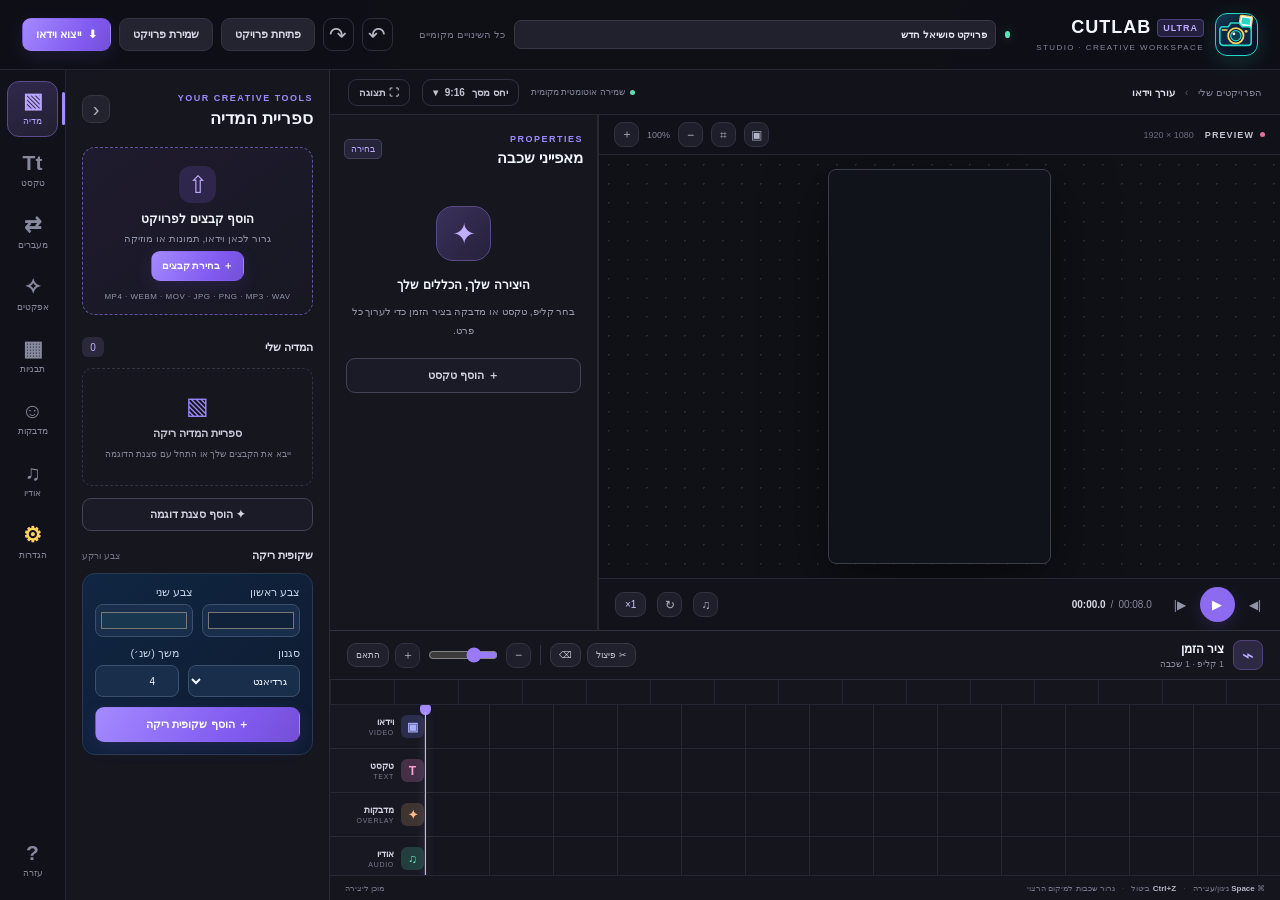
==== index.html @ 65904f67 "Sync browser editor with autosave and export quality improvements" ====
<!doctype html>
<html lang="he" dir="rtl">
<head>
<meta charset="utf-8">
<meta name="viewport" content="width=device-width,initial-scale=1,viewport-fit=cover">
<meta name="theme-color" content="#09172c">
<meta name="description" content="CUTLAB Studio Ultra — עורך וידאו מתקדם לסושיאל, עם טקסטים, מעברים, שכבות ואפקטים.">
<title>CUTLAB Studio Ultra</title>
<style>
:root{--bg:#09172c;--panel:#0d1d35;--panel2:#112440;--panel3:#182e4b;--line:#263a55;--line2:#3a506e;--text:#f2f7ff;--muted:#8ea4c0;--muted2:#c2d0e2;--purple:#24d8c8;--purple2:#0ca89e;--pink:#ffd45e;--cyan:#24d8c8;--green:#5fe1b3;--danger:#fa737d;--accent:#24d8c8;--accent-alt:#ffd45e;--radius:15px;--font:'Heebo','Rubik',Arial,sans-serif}*{box-sizing:border-box}html,body{margin:0;min-height:100%;background:var(--bg);color:var(--text);font-family:var(--font);font-size:13px}body{overflow:hidden}button,input,select,textarea{font:inherit}button{cursor:pointer}button:focus-visible,input:focus-visible,select:focus-visible,textarea:focus-visible{outline:2px solid var(--purple);outline-offset:2px}button:disabled{opacity:.4;cursor:not-allowed}.app-shell{height:100vh;min-height:620px;display:flex;flex-direction:column;background:radial-gradient(ellipse at 52% -15%,color-mix(in srgb,var(--purple) 11%,transparent) 0,transparent 37%),var(--bg)}.topbar{height:70px;flex:0 0 70px;display:flex;align-items:center;gap:26px;padding:0 22px;border-bottom:1px solid #262733;background:rgba(14,15,21,.94);z-index:5}.brand-wrap{display:flex;align-items:center;gap:11px;min-width:220px}.brand-icon{height:43px;width:43px;flex:0 0 43px;display:grid;place-items:center;background:linear-gradient(145deg,#173754,#08172c 72%);border:1px solid #24d8c8;border-radius:12px;box-shadow:0 5px 20px #24d8c829;position:relative;overflow:visible}.brand-icon svg{width:100%;height:100%;overflow:visible;filter:drop-shadow(0 2px 3px #0005)}.brand-icon span{display:none}.brand-copy{display:flex;flex-direction:column;line-height:1.14}.brand-copy strong{font-size:18px;letter-spacing:1px}.brand-copy em{font-size:9px;font-style:normal;padding:3px 5px;background:#8f6aff2d;border:1px solid #9c7aff59;border-radius:4px;color:#bcabff;vertical-align:middle;letter-spacing:1px}.brand-copy small{color:#82849a;font-size:8px;letter-spacing:1.4px;margin-top:5px}.project-meta{display:flex;align-items:center;gap:9px;flex:1;min-width:120px}.online-dot{width:7px;height:7px;border-radius:50%;background:var(--green);box-shadow:0 0 11px #5fe1b355}.project-meta input{border:0;background:transparent;color:#ebebf5;font-weight:600;font-size:13px;width:min(260px,36vw);padding:7px 4px}.project-meta input:focus{outline:1px solid #6c5b9c;border-radius:5px}.saved-state{color:#77798d;font-size:10px;white-space:nowrap}.top-actions{display:flex;align-items:center;gap:8px}.btn,.icon-btn,.subtle-icon,.tiny-control,.timeline-btn,.play-main,.play-sub,.speed-button{border:1px solid transparent;border-radius:9px;transition:background .15s,border-color .15s,transform .15s;white-space:nowrap}.btn{padding:9px 13px;font-weight:600;display:inline-flex;align-items:center;justify-content:center;gap:7px;font-size:11px}.btn:hover{transform:translateY(-1px)}.btn-primary{background:linear-gradient(120deg,#a48aff,#815af0 68%,#7450d6);color:white;box-shadow:0 6px 18px #875fee24}.btn-primary:hover{background:linear-gradient(120deg,#b4a0ff,#916eff)}.btn-soft{background:#242431;border-color:#333443;color:#dadae9}.btn-soft:hover,.btn-ghost:hover,.icon-btn:hover{background:#2b2c3c;border-color:#47485d}.btn-ghost{background:transparent;border-color:#303140;color:#c3c4d3}.btn-outline{border-color:#424355;background:#1a1b27;color:#d2d3e1}.btn-outline:hover{border-color:#8071bc;background:#232233}.btn-danger-soft{background:#f5687e13;border-color:#f5687e35;color:#ff939b}.btn-small{padding:7px 10px;font-size:10px}.wide{width:100%}.icon-btn{width:31px;height:33px;background:transparent;border-color:#2d2e3a;color:#b7b8c8;font-size:21px;line-height:1}.workspace{flex:1;min-height:0;display:grid;grid-template-columns:66px 264px minmax(430px,1fr);direction:ltr}.tool-rail{grid-column:1;grid-row:1;background:#111219;border-right:1px solid #252633;display:flex;flex-direction:column;align-items:center;padding:11px 7px;gap:6px;direction:rtl}.rail-tool{width:51px;height:56px;border:1px solid transparent;border-radius:12px;background:transparent;color:#87899e;display:flex;flex-direction:column;justify-content:center;align-items:center;gap:5px;position:relative}.rail-tool span{font-size:21px;line-height:20px;color:inherit;font-weight:800}.rail-tool small{font-size:9px;line-height:1.2}.rail-tool:hover{background:#20202b;color:#dedbed}.rail-tool.active{background:linear-gradient(150deg,#30284c,#222032);border-color:#5c4a8a;color:#b9a7ff}.rail-tool.active:before{content:'';position:absolute;right:-8px;top:10px;height:33px;width:3px;background:#a78aff;border-radius:4px}.rail-spacer{flex:1}.tool-panel{grid-column:2;grid-row:1;background:#15161e;border-right:1px solid #292a38;direction:rtl;overflow:auto;padding:19px 16px 24px;min-height:0;scrollbar-width:thin;scrollbar-color:#363747 transparent}.tool-panel.collapsed{display:none}.panel-heading{display:flex;align-items:center;justify-content:space-between;margin-bottom:18px}.panel-heading h2{font-size:17px;font-weight:800;margin:4px 0 0}.eyebrow{font-size:9px;letter-spacing:1.5px;color:#9e8aff;font-weight:800}.subtle-icon{width:28px;height:28px;display:grid;place-items:center;background:#22232f;border:1px solid #363745;color:#aeb0c2;font-size:20px}.tool-section{display:none}.tool-section.active{display:block}.dropzone{border:1px dashed #6552a0;background:linear-gradient(145deg,#30244866,#1d1b2c50);border-radius:13px;display:flex;align-items:center;flex-direction:column;padding:18px 12px 13px;text-align:center;gap:7px;margin-bottom:22px}.dropzone.dragover{border-color:#c0adff;background:#52407f55}.drop-icon{width:37px;height:37px;display:grid;place-items:center;border-radius:12px;color:#bdaaff;background:#8c6cff28;font-size:24px;margin-bottom:2px}.dropzone strong{font-size:12px}.dropzone span,.dropzone small{font-size:10px;color:#9395aa}.dropzone small{font-size:8px;letter-spacing:.5px;margin-top:4px}.section-line{display:flex;align-items:center;justify-content:space-between;margin:18px 0 11px}.section-line h3{font-size:11px;font-weight:800;margin:0;color:#dcdeed}.count-pill{font-size:10px;min-width:22px;height:20px;display:grid;place-items:center;border-radius:6px;background:#2a283a;color:#c2b1ff}.subdued{color:#76798d;font-size:9px}.media-grid{display:grid;grid-template-columns:1fr 1fr;gap:9px;margin-bottom:12px}.media-card{border:1px solid #30313e;border-radius:10px;overflow:hidden;background:#1b1c26;position:relative;min-width:0;cursor:pointer}.media-card:hover,.media-card.selected{border-color:#8e76db;box-shadow:0 0 0 1px #8e76db55}.media-thumb{height:88px;background:linear-gradient(135deg,#272a40,#17181f);display:grid;place-items:center;overflow:hidden;position:relative}.media-thumb img,.media-thumb video{width:100%;height:100%;object-fit:cover}.media-kind{position:absolute;top:6px;right:6px;padding:3px 5px;border-radius:4px;background:#08090dbb;color:white;font-size:8px}.media-card-body{padding:8px}.media-card-body b{display:block;font-size:10px;overflow:hidden;text-overflow:ellipsis;white-space:nowrap}.media-card-body small{color:#898b9f;font-size:9px;display:block;margin-top:3px}.media-add-track{border:0;border-top:1px solid #30313e;background:#232333;width:100%;padding:7px;color:#b7a3ff;font-size:10px;font-weight:700}.empty-state{grid-column:1/-1;text-align:center;padding:23px 10px;border:1px dashed #333441;border-radius:10px;color:#85879b;display:flex;align-items:center;flex-direction:column;gap:7px}.empty-state span{font-size:24px;color:#9f8aff}.empty-state strong{font-size:11px;color:#c8c9d9}.empty-state small{font-size:9px;line-height:1.7}.mini-tip{font-size:10px;color:#9395ab;line-height:1.7;border-radius:9px;padding:10px;margin-top:13px;background:#20202b;border-right:2px solid #8c70e6}.feature-card{border:1px solid #4f4180;background:linear-gradient(135deg,#302548,#22202e);padding:13px;border-radius:11px;display:flex;align-items:center;gap:11px;margin-bottom:14px}.feature-symbol{height:38px;width:38px;display:grid;place-items:center;background:#8965e744;border-radius:9px;font-size:22px;font-weight:900;color:#d4c8ff}.feature-card b,.feature-card small{display:block}.feature-card b{font-size:11px}.feature-card small{color:#a2a1b8;font-size:9px;margin-top:4px}.style-presets{display:grid;grid-template-columns:1fr 1fr;gap:8px}.style-preset{height:88px;padding:10px;border:1px solid #383949;border-radius:10px;text-align:center;display:flex;flex-direction:column;align-items:center;justify-content:center;gap:8px;background:#1d1e29;color:#eee}.style-preset b{font-size:18px}.style-preset small{font-size:9px;color:#9b9caf}.preset-pop b{color:#ffc66b;text-shadow:2px 3px 0 #e24c8c,-2px -2px #4dcaff;font-weight:900}.preset-clean b{font-size:15px;letter-spacing:-1px}.preset-neon b{font-size:13px;color:#a7fff2;text-shadow:0 0 8px #3affdd}.preset-marker b{font-size:15px;background:#d6fa76;color:#25291a;transform:rotate(-5deg)}.panel-description{font-size:10px;line-height:1.8;color:#a0a2b5;margin:0 0 16px}.transition-grid{display:grid;grid-template-columns:1fr 1fr;gap:8px}.transition-card{border:1px solid #333543;border-radius:10px;background:#1c1d28;padding:8px;display:flex;flex-direction:column;align-items:stretch;gap:5px;color:#ddd}.transition-card:hover,.transition-card.active{border-color:#9476f4;background:#28243a}.transition-demo{height:55px;border-radius:7px;background:linear-gradient(130deg,#392e53,#1c3440);display:grid;place-items:center;font-size:24px;color:#d2c5ff;overflow:hidden}.fade-demo{background:linear-gradient(90deg,#222d3c,#ad8aff)}.slide-demo{background:linear-gradient(90deg,#283a44 40%,#a880ff)}.zoom-demo{background:radial-gradient(circle,#be9bff,#362746 60%)}.wipe-demo{background:repeating-linear-gradient(90deg,#322948 0 6px,#8a6ded 6px 12px)}.flash-demo{background:radial-gradient(circle,#f8e9ff,#6e4ee5)}.spin-demo{background:linear-gradient(45deg,#6146ca,#2d293d)}.glitch-demo{color:#ff9ab6;text-shadow:3px 0 #44e4ee,-3px 0 #ff6aa9}.transition-card b{font-size:11px}.transition-card small{font-size:9px;color:#999bad}.control-card{border:1px solid #30313e;border-radius:10px;background:#1b1c26;padding:13px;margin-top:14px}.control-card label,.range-label{display:flex;justify-content:space-between;align-items:center;font-size:10px;color:#cacbd9;margin-bottom:11px}.control-card label:not(:first-child){margin-top:13px}.control-card label b,.range-label b{color:#b3a1ff;font-size:10px}.control-card small{display:block;line-height:1.7;color:#83869b;font-size:9px;margin-top:11px}.filter-grid{display:grid;grid-template-columns:repeat(3,1fr);gap:9px}.filter-card{border:1px solid transparent;background:transparent;border-radius:9px;padding:4px;color:#d1d2df;display:flex;flex-direction:column;gap:6px}.filter-card.active,.filter-card:hover{border-color:#8c76d9;background:#242335}.filter-card b{font-size:9px}.filter-swatch{height:58px;border-radius:7px;display:grid;place-items:center;font-size:18px;font-weight:900;color:#fff;text-shadow:0 2px 5px #0008}.filter-original{background:linear-gradient(135deg,#2c4250,#d8a8a4)}.filter-cinema{background:linear-gradient(130deg,#101c31,#cf865b);filter:saturate(.75)}.filter-vivid{background:linear-gradient(130deg,#aa46e9,#4ee0b9,#ffb34e)}.filter-mono{background:linear-gradient(130deg,#111,#d6d6d6)}.filter-retro{background:linear-gradient(130deg,#c18f62,#354f4a)}.filter-dream{background:linear-gradient(130deg,#ff94d4,#9c8bff,#9bfbef)}.template-list{display:flex;flex-direction:column;gap:10px}.template-card{display:grid;grid-template-columns:94px 1fr 15px;align-items:center;gap:10px;text-align:right;padding:8px;background:#1c1d27;border:1px solid #333441;border-radius:10px;color:#ddd}.template-card:hover{border-color:#8770ce}.template-card>div:nth-child(2) b,.template-card>div:nth-child(2) small{display:block}.template-card>div:nth-child(2) b{font-size:10px}.template-card>div:nth-child(2) small{font-size:9px;color:#9698ac;margin-top:5px}.template-card>span:last-child{color:#a995ff}.template-art{height:74px;border-radius:7px;display:flex;flex-direction:column;align-items:center;justify-content:center;gap:6px;text-align:center;overflow:hidden;position:relative}.template-art span{font-size:7px;letter-spacing:2px}.template-art b{font-size:15px;font-weight:900}.template-art i{font-style:normal;font-size:8px}.template-podcast .template-art{background:radial-gradient(circle at 40% 20%,#e6689d,#32234b 65%)}.template-cinema .template-art{background:linear-gradient(135deg,#121d26,#435a68)}.template-hype .template-art{background:linear-gradient(125deg,#f5b543,#ec5d85 52%,#6045bb)}.template-quote .template-art{background:linear-gradient(140deg,#435c74,#17202f)}.sticker-grid{display:grid;grid-template-columns:repeat(4,1fr);gap:8px}.sticker-grid button{background:#20212d;border:1px solid #343543;border-radius:10px;height:52px;font-size:24px}.sticker-grid button:hover{background:#2e2a43;border-color:#8c71de;transform:translateY(-2px)}.audio-hero{background:linear-gradient(130deg,#153b45,#22203c);border:1px solid #32636a;border-radius:12px;padding:16px;display:flex;flex-direction:column;gap:6px;margin-bottom:15px}.audio-hero span{font-size:28px;color:#6df3d9}.audio-hero b{font-size:12px}.audio-hero small{font-size:9px;color:#a3b3c0}.audio-list{display:flex;flex-direction:column;gap:7px}.audio-item{padding:9px;background:#20212c;border:1px solid #333543;border-radius:8px;display:flex;gap:8px;align-items:center}.audio-item .note{height:31px;width:31px;display:grid;place-items:center;background:#263e46;color:#75ead6;border-radius:8px;font-size:17px}.audio-item div{min-width:0;flex:1}.audio-item b{display:block;font-size:10px;overflow:hidden;text-overflow:ellipsis;white-space:nowrap}.audio-item small{display:block;font-size:9px;color:#898b9e;margin-top:3px}.audio-item button{background:#302434;border:0;color:#f49ba9;border-radius:6px;padding:5px 7px}.empty-inline{color:#7f8298;background:#1c1d27;border:1px dashed #323441;border-radius:8px;text-align:center;padding:15px;font-size:10px}.editor-area{grid-column:3;grid-row:1;min-width:0;min-height:0;display:flex;flex-direction:column;direction:rtl}.editor-toolbar{height:45px;flex:0 0 45px;border-bottom:1px solid #272834;display:flex;align-items:center;justify-content:space-between;padding:0 18px;background:#12131a}.crumbs{display:flex;align-items:center;gap:10px;color:#83859b;font-size:10px}.crumbs span:nth-child(2){color:#55566b}.crumbs b{color:#e1e1ef;font-weight:700}.toolbar-right{display:flex;align-items:center;gap:12px}.autosave{display:flex;align-items:center;gap:5px;font-size:9px;color:#7f8399}.autosave i{display:inline-block;width:5px;height:5px;border-radius:50%;background:#5be1b1}.stage-and-props{flex:1;min-height:300px;display:grid;grid-template-columns:minmax(250px,1fr) 268px;gap:0;min-width:0;overflow:hidden}.stage-column{display:flex;flex-direction:column;min-width:0;min-height:0;background:#0d0e14;border-left:1px solid #282936}.stage-header{height:40px;flex:0 0 40px;display:flex;align-items:center;justify-content:space-between;padding:0 15px;background:#111219;border-bottom:1px solid #262735}.stage-header>div:first-child{display:flex;align-items:center;gap:11px}.stage-live{font-size:9px;font-weight:800;letter-spacing:1.1px;color:#c3c3d2;display:flex;gap:6px;align-items:center}.stage-live i{width:5px;height:5px;border-radius:50%;background:#e56d9f}.resolution-label{color:#686b80;font-size:9px}.stage-options{display:flex;align-items:center;gap:8px;color:#85879b;font-size:9px}.tiny-control{height:25px;min-width:25px;padding:0 5px;background:#1e1f2a;border-color:#323342;color:#b0b2c5;font-size:12px;display:inline-grid;place-items:center}.tiny-control:hover{background:#2b293b;border-color:#7564ab}.stage-workspace{flex:1;min-height:0;position:relative;display:flex;align-items:center;justify-content:center;overflow:hidden;background-color:#101117;background-image:radial-gradient(#292a37 1px,transparent 1px);background-size:19px 19px;padding:14px}.stage-frame{height:min(100%,570px);max-height:100%;aspect-ratio:9/16;max-width:100%;background:#11131a;position:relative;box-shadow:0 18px 60px #0008;border:1px solid #3b3d4a;border-radius:8px;overflow:hidden;transition:aspect-ratio .2s}.stage-frame canvas{height:100%;width:100%;display:block;object-fit:contain}.stage-float-label{position:absolute;bottom:9px;left:9px;padding:4px 6px;background:#101018b8;border:1px solid #ffffff1d;border-radius:5px;font-size:8px;color:#c4c5d5;pointer-events:none;opacity:0;transition:opacity .2s}.stage-frame:hover .stage-float-label{opacity:.8}.safe-guides,.grid-guides{position:absolute;inset:8%;pointer-events:none}.safe-guides span{position:absolute;inset:0;border:1px dashed #fff6}.safe-guides span:last-child{inset:9%;border-color:#fff3}.grid-guides{background:linear-gradient(to right,transparent 33.1%,#ffffff32 33.3%,transparent 33.5%,transparent 66.4%,#ffffff32 66.6%,transparent 66.8%),linear-gradient(to bottom,transparent 33.1%,#ffffff32 33.3%,transparent 33.5%,transparent 66.4%,#ffffff32 66.6%,transparent 66.8%)}.text-handles{position:absolute;border:1px solid #d3b7ff;box-shadow:0 0 0 999px #0000;pointer-events:none;inset:35% 12% 35%}.handle-label{position:absolute;right:0;top:-21px;background:#8d6df0;color:white;font-size:8px;padding:3px 7px;border-radius:4px}.corner{width:6px;height:6px;background:#d3b7ff;border:1px solid #2c1d4d;position:absolute}.c1{top:-3px;right:-3px}.c2{top:-3px;left:-3px}.c3{bottom:-3px;right:-3px}.c4{bottom:-3px;left:-3px}.playback-controls{height:52px;flex:0 0 52px;display:flex;align-items:center;justify-content:space-between;border-top:1px solid #262735;background:#12131a;padding:0 16px}.playback-left,.playback-right{display:flex;align-items:center;gap:11px}.play-main{width:35px;height:35px;background:#8d6bf0;color:white;border-radius:50%;font-size:13px;box-shadow:0 5px 16px #7751e033}.play-main:hover{background:#a28aff}.play-sub{background:transparent;color:#9294a8;font-size:12px;padding:5px 2px}.play-sub:hover{color:#eee}.time-readout{display:flex;gap:5px;align-items:center;margin-right:8px;font-size:10px;color:#888ba0;direction:ltr}.time-readout b{color:#d8d8e6;font-weight:700}.speed-button{background:#20212d;border:1px solid #353644;color:#d0c7ff;font-size:10px;padding:6px 9px}.inspector{background:#15161e;padding:15px 14px;overflow:auto;min-height:0;border-right:1px solid #282936;scrollbar-width:thin;scrollbar-color:#363747 transparent}.inspector-title{display:flex;justify-content:space-between;align-items:center;margin-bottom:15px}.inspector-title h2{font-size:15px;margin:4px 0 0}.selected-chip{font-size:9px;background:#262438;border:1px solid #45405e;color:#bba9ff;border-radius:5px;padding:4px 6px}.inspector-empty{display:flex;flex-direction:column;align-items:stretch;gap:10px;text-align:center;padding:24px 2px}.inspector-empty-icon{width:55px;height:55px;display:grid;place-items:center;border-radius:17px;background:linear-gradient(135deg,#3b315b,#25213a);border:1px solid #5a4a8c;color:#c0afff;font-size:29px;margin:0 auto 7px}.inspector-empty b{font-size:12px}.inspector-empty p{font-size:10px;line-height:1.9;color:#999bad;margin:0 4px 8px}.properties-content{display:block}.property-group{display:flex;flex-direction:column;gap:9px}.field-label,.field label{display:block;font-size:10px;color:#b7b8c9;margin-bottom:6px}.field{min-width:0;flex:1}.field.grow{flex:1}.field.width-small{flex:0 0 72px}input[type=text],input[type=number],input:not([type]),textarea,select{width:100%;background:#20212c;border:1px solid #383947;border-radius:7px;padding:8px;color:#e4e4f2;min-width:0;font-size:10px}textarea{resize:vertical;line-height:1.5}input[type=number]{direction:ltr;text-align:right}select{cursor:pointer}.property-row{display:flex;gap:8px;align-items:flex-end}.style-toggle-row{display:flex;align-items:center;gap:5px}.style-toggle{width:29px;height:29px;border-radius:6px;border:1px solid #383947;background:#22232d;color:#c5c6d6;font-size:12px}.style-toggle.active{border-color:#8d72e1;background:#302844;color:#e6dbff}.segmented{margin-right:auto;border:1px solid #383947;background:#20212c;border-radius:7px;display:flex;padding:2px}.segmented button{background:transparent;color:#9b9db2;border:0;border-radius:5px;padding:5px 7px;font-size:9px}.segmented button.active{background:#514274;color:#f5eaff}.compact{margin:4px 0 0}.compact h3{font-size:10px}.switch-label{font-size:9px;color:#aaaabd;display:inline-flex;align-items:center;gap:6px;white-space:nowrap}.switch-label input{display:none}.switch-label span{width:24px;height:14px;border-radius:9px;background:#363747;position:relative;display:inline-block}.switch-label span:after{content:'';width:10px;height:10px;background:#b4b5c5;position:absolute;top:2px;right:2px;border-radius:50%;transition:all .15s}.switch-label input:checked+span{background:#6c54bc}.switch-label input:checked+span:after{right:12px;background:white}.color-row{display:flex;gap:7px}.color-row label{flex:1;display:flex;align-items:center;gap:7px;min-width:0;border:1px solid #333442;background:#1d1e29;padding:5px;border-radius:7px}.color-row label span{font-size:8px;color:#b6b7c8;white-space:nowrap}.color-row input[type=color]{height:24px;width:28px;flex-shrink:0;border:0;background:transparent;padding:0;border-radius:5px;cursor:pointer}.range-label{margin:3px 0 -4px}input[type=range]{width:100%;accent-color:#9a7af6;height:14px;cursor:pointer}.field input[type=range]{width:100%}.tiny-link{border:0;background:transparent;color:#b3a0ff;font-size:9px}.clip-property-art{height:75px;border-radius:9px;background:linear-gradient(135deg,#292946,#4f3167 50%,#20565b);display:flex;align-items:center;justify-content:center;border:1px solid #504070}.clip-property-art span{font-size:10px;letter-spacing:2px;font-weight:800;color:#fff}.clip-file-name{font-size:11px;font-weight:700;word-break:break-word}.button-pair{display:flex;gap:8px;margin-top:5px}.button-pair>*{flex:1}.wide-select{width:100%}.property-group select,.property-group input,.property-group textarea{direction:rtl}.property-group input[type=range]{direction:ltr}.hidden{display:none!important}.timeline-panel{height:270px;flex:0 0 270px;background:#14151d;border-top:1px solid #30313f;display:flex;flex-direction:column;min-height:0}.timeline-header{height:49px;flex:0 0 49px;display:flex;align-items:center;justify-content:space-between;padding:0 17px;border-bottom:1px solid #2a2b39}.timeline-title{display:flex;align-items:center;gap:9px}.timeline-icon{height:30px;width:30px;display:grid;place-items:center;background:#2d2943;border:1px solid #51417a;border-radius:8px;color:#c0adff;font-size:20px}.timeline-title h2{font-size:12px;margin:0}.timeline-title small{font-size:9px;color:#8b8da1;display:block;margin-top:3px}.timeline-actions{display:flex;gap:6px;align-items:center}.timeline-btn{background:#20212c;border-color:#373846;color:#c3c4d3;padding:6px 8px;font-size:9px}.timeline-btn:hover{border-color:#8670d0;background:#2a263a}.action-separator{height:20px;width:1px;background:#333441;margin:0 3px}.timeline-actions input[type=range]{width:70px}.timeline-ruler-scroll{height:25px;flex:0 0 25px;overflow:hidden;direction:ltr;border-bottom:1px solid #252633}.timeline-ruler{height:25px;position:relative;direction:ltr;background:repeating-linear-gradient(to right,#242633 0 1px,transparent 1px 64px);min-width:100%}.ruler-label{position:absolute;top:6px;transform:translateX(-50%);font-size:8px;color:#85879b;direction:ltr}.timeline-scroll{flex:1;min-height:0;overflow:auto;position:relative;scrollbar-width:thin;scrollbar-color:#3b3c4b #171821}.timeline-content{position:relative;min-width:100%;direction:ltr;padding-bottom:7px}.track-row{height:44px;display:flex;position:relative;border-bottom:1px solid #272834}.track-label{width:95px;flex:0 0 95px;display:flex;flex-direction:row;align-items:center;gap:7px;padding-left:11px;background:#171821;border-right:1px solid #30313f;direction:rtl;z-index:2}.track-label div b,.track-label div small{display:block}.track-label div b{font-size:9px;color:#d0d1e1}.track-label div small{font-size:7px;color:#777a90;margin-top:2px;letter-spacing:.7px}.track-badge{height:23px;width:23px;border-radius:6px;display:grid;place-items:center;font-size:12px;font-weight:800}.video-badge{background:#2a2d4b;color:#a9adff}.text-badge{background:#453048;color:#ffa2d2}.sticker-badge{background:#3e3430;color:#ffbb87}.audio-badge{background:#223e3d;color:#72e8ce}.track-content{height:100%;flex:1;position:relative;background:repeating-linear-gradient(to right,#262735 0 1px,transparent 1px 64px);min-width:0}.timeline-clip{position:absolute;top:5px;height:32px;border-radius:6px;border:1px solid #6353a3;background:#373050;cursor:pointer;overflow:hidden;min-width:24px;color:white}.timeline-clip:hover{filter:brightness(1.17)}.timeline-clip.selected{border-color:#d5caff;box-shadow:0 0 0 1px #a38bff}.timeline-clip.video{background:#303556;border-color:#505f9f}.timeline-clip.text{background:linear-gradient(100deg,#784b86,#4d395f);border-color:#8c5b9a}.timeline-clip.sticker{background:#674b38;border-color:#a77f52}.timeline-clip.audio{background:#214f4a;border-color:#387a70}.timeline-clip span{display:block;font-size:8px;white-space:nowrap;overflow:hidden;text-overflow:ellipsis;padding:7px 7px}.timeline-clip .waveform{position:absolute;inset:2px 0;opacity:.26;background:repeating-linear-gradient(90deg,transparent 0 3px,#9bf5df 3px 4px,transparent 4px 8px);pointer-events:none}.timeline-transition{position:absolute;top:7px;width:16px;height:28px;border-radius:5px;border:1px solid #b2a0ff;background:#b59dff33;display:grid;place-items:center;font-size:9px;color:#d5c7ff;z-index:1}.playhead{position:absolute;top:0;bottom:7px;left:95px;width:1px;z-index:8;pointer-events:none}.playhead-cap{position:absolute;top:0;left:-5px;width:11px;height:10px;background:#a58aff;border-radius:3px 3px 7px 7px}.playhead-line{position:absolute;top:7px;bottom:0;left:0;width:1px;background:#c6b5ff;box-shadow:0 0 8px #b29affaa}.timeline-footer{display:flex;align-items:center;justify-content:space-between;padding:0 15px;height:25px;flex:0 0 25px;color:#75788d;font-size:8px;border-top:1px solid #252633}.timeline-footer b{color:#b8b9ca;font-weight:700}.footer-sep{padding:0 5px;color:#4b4d60}.toast-region{position:fixed;left:18px;bottom:18px;z-index:50;display:flex;flex-direction:column;gap:8px;pointer-events:none}.toast{border:1px solid #49445f;background:#232231f2;box-shadow:0 10px 35px #0006;color:#efecff;border-radius:10px;padding:11px 14px;min-width:230px;max-width:350px;font-size:11px;animation:toastIn .25s ease-out}.toast.success{border-right:3px solid var(--green)}.toast.error{border-right:3px solid var(--danger)}@keyframes toastIn{from{opacity:0;transform:translateY(7px)}to{opacity:1;transform:translateY(0)}}.modal-backdrop{position:fixed;inset:0;background:#070810c9;backdrop-filter:blur(9px);z-index:40;display:grid;place-items:center;padding:20px}.modal-card{width:min(490px,95vw);background:#181923;border:1px solid #3d3e50;border-radius:18px;padding:22px;box-shadow:0 30px 90px #000a}.modal-head{display:flex;align-items:flex-start;justify-content:space-between;margin-bottom:20px}.modal-head h2{font-size:19px;margin:5px 0 0}.export-preview{border:1px solid #38394a;background:radial-gradient(ellipse at 50% 0,#4a3767,#20202e 70%);border-radius:13px;padding:25px;display:flex;flex-direction:column;align-items:center;gap:10px}.export-spinner{height:57px;width:57px;display:grid;place-items:center;border-radius:18px;background:#a589ff2a;border:1px solid #8c74ce;color:#c7b8ff;font-size:28px}.export-spinner.spinning{animation:spinner 1.2s linear infinite}@keyframes spinner{to{transform:rotate(360deg)}}.export-preview b{font-size:13px}.export-preview span{font-size:10px;color:#a5a6b9}.progress-track{height:7px;background:#30313f;border-radius:8px;overflow:hidden;margin:16px 0}.progress-track span{display:block;height:100%;width:0;background:linear-gradient(90deg,#7b5ae6,#e472c8,#62e3d4);border-radius:8px;transition:width .2s}.modal-actions{display:flex;justify-content:flex-end;gap:9px}.modal-note{display:block;color:#7f8298;line-height:1.7;font-size:9px;margin-top:15px}.help-card{width:min(460px,95vw)}.help-steps{display:flex;flex-direction:column;gap:14px;margin-bottom:20px}.help-steps>div{display:flex;align-items:flex-start;gap:13px}.help-steps>div>b{font-size:12px;color:#b39fff;background:#342c4e;border:1px solid #56477e;border-radius:7px;padding:5px 7px}.help-steps strong,.help-steps small{display:block}.help-steps strong{font-size:12px}.help-steps small{font-size:10px;color:#9698ad;line-height:1.7;margin-top:4px}.ratio-options{display:grid;grid-template-columns:repeat(4,1fr);gap:8px}.ratio-options button{border:1px solid #373846;border-radius:10px;padding:13px 5px;background:#20212b;color:#d7d8e7;display:flex;align-items:center;flex-direction:column;gap:7px}.ratio-options button.active,.ratio-options button:hover{border-color:#a38aff;background:#2c2740}.ratio-options b{font-size:12px}.ratio-options small{font-size:8px;color:#9b9eb0;text-align:center}.ratio-visual{height:55px;width:32px;border:2px solid #ad9aff;border-radius:3px;background:linear-gradient(135deg,#46375f,#2c5660)}.ratio-11{height:43px;width:43px}.ratio-169{height:32px;width:55px;margin:11px 0}.ratio-45{height:52px;width:42px}.ratio-modal{width:min(520px,95vw)}@media(max-width:1240px){.workspace{grid-template-columns:60px 235px minmax(380px,1fr)}.tool-panel{padding:15px 12px}.stage-and-props{grid-template-columns:minmax(220px,1fr) 246px}.topbar{padding:0 13px;gap:15px}.brand-wrap{min-width:180px}.saved-state{display:none}.top-actions .btn{padding:8px 9px}.timeline-panel{height:260px;flex-basis:260px}}@media(max-width:1010px){body{overflow:auto}.app-shell{height:auto;min-height:100vh}.topbar{position:sticky;top:0;height:auto;min-height:65px;flex-wrap:wrap;padding:10px;gap:10px}.brand-wrap{min-width:150px}.brand-copy small{display:none}.project-meta{order:3;flex-basis:100%;margin-top:0}.project-meta input{width:60vw}.top-actions{margin-right:auto}.top-actions .btn-soft{display:none}.workspace{grid-template-columns:56px minmax(0,1fr);grid-template-rows:auto;flex:1}.tool-rail{grid-column:1;grid-row:1}.tool-panel{grid-column:2;grid-row:1;max-height:430px;border-right:0;border-bottom:1px solid #292a38}.editor-area{grid-column:1/-1;grid-row:2;min-height:800px}.stage-and-props{grid-template-columns:minmax(250px,1fr) 245px;min-height:480px}.timeline-panel{height:255px;flex-basis:255px}.inspector{border-top:1px solid #272834}}@media(max-width:670px){.topbar{gap:6px}.brand-wrap{min-width:120px}.brand-icon{width:32px;height:32px}.brand-copy strong{font-size:14px}.top-actions{gap:4px}.top-actions .btn-primary{font-size:9px;padding:7px}.top-actions .icon-btn{width:26px;height:29px}.project-meta{margin:0}.editor-area{min-height:980px}.editor-toolbar{padding:0 8px}.toolbar-right{gap:5px}.autosave{display:none}.stage-and-props{display:flex;flex-direction:column;overflow:visible}.stage-column{min-height:470px}.stage-workspace{min-height:360px}.stage-frame{height:330px}.inspector{max-height:none;overflow:visible;border-top:1px solid #323342}.timeline-panel{height:280px;flex-basis:280px}.timeline-header{padding:0 8px}.timeline-actions{gap:3px}.timeline-actions .timeline-btn{padding:5px}.timeline-actions input[type=range]{width:46px}.timeline-footer{font-size:7px}.workspace{grid-template-columns:52px minmax(0,1fr)}.rail-tool{width:43px}.tool-panel{padding:12px}.ratio-options{grid-template-columns:repeat(2,1fr)}}

.clip-resize{position:absolute;top:0;bottom:0;right:0;width:8px;cursor:ew-resize;background:linear-gradient(90deg,transparent,#ffffff3b);z-index:2}.tiny-control.active{background:#332b49;border-color:#8a6be3;color:#d5c6ff}
.rail-tool[data-panel="settings"] span{color:var(--accent-alt)}
.blank-quick-card{border:1px solid var(--line);background:linear-gradient(135deg,#102642,#0e1b30);padding:12px;border-radius:13px;margin-top:10px}.blank-quick-card .property-row{display:flex;gap:9px;margin-bottom:10px}.blank-quick-card .field{display:flex;flex-direction:column;gap:5px;min-width:0}.blank-quick-card .field span{font-size:11px;color:var(--muted2)}
.blank-quick-card input[type=color],.control-card input[type=color]{width:100%;height:33px;padding:3px;border-radius:8px;background:var(--panel3);border:1px solid var(--line2)}.blank-quick-card select,.blank-quick-card input[type=number]{min-width:0;width:100%;height:32px;border:1px solid var(--line2);border-radius:8px;background:var(--panel3);color:var(--text);padding:0 8px}.blank-quick-card .width-small{width:84px;flex:0 0 84px}
.emoji-picker{display:flex;flex-direction:column;gap:9px}#emojiSearch{width:100%;height:36px;border-radius:9px;border:1px solid var(--line2);background:var(--panel2);color:var(--text);padding:0 11px}.emoji-category-tabs{display:flex;gap:5px;flex-wrap:wrap}.emoji-category-tabs button{border:1px solid var(--line);background:var(--panel2);color:var(--muted2);padding:6px 8px;border-radius:8px;font-size:10px}.emoji-category-tabs button.active{border-color:var(--accent);color:var(--text);background:color-mix(in srgb,var(--accent) 14%,var(--panel2))}
.emoji-grid{max-height:310px;overflow:auto;display:grid;grid-template-columns:repeat(6,minmax(0,1fr));gap:5px;padding:4px;border:1px solid var(--line);border-radius:10px;background:#091428}.emoji-grid button{border:1px solid transparent;background:transparent;border-radius:8px;min-width:0;min-height:34px;font-size:22px;display:grid;place-items:center;padding:2px}.emoji-grid button:hover{background:var(--panel3);border-color:var(--accent);transform:translateY(-1px)}.emoji-empty{grid-column:1/-1;padding:18px 8px;text-align:center;color:var(--muted);font-size:11px}
.settings-intro{display:flex;align-items:center;gap:12px;padding:14px;border:1px solid var(--line);border-radius:14px;background:linear-gradient(135deg,#12364a,#101d33);margin-bottom:15px}.settings-intro h3{font-size:14px;margin:0 0 5px}.settings-intro p{font-size:11px;line-height:1.5;color:var(--muted2);margin:0}.settings-emblem{height:42px;width:42px;flex:0 0 42px;display:grid;place-items:center;border-radius:12px;background:#24d8c81d;color:var(--accent);font-size:23px}
.theme-preset-grid{display:grid;grid-template-columns:repeat(2,minmax(0,1fr));gap:8px;margin:8px 0 15px}.theme-preset-grid button{min-width:0;display:flex;flex-direction:column;align-items:flex-start;gap:4px;padding:9px;border-radius:11px;border:1px solid var(--line);background:var(--panel2);color:var(--text);text-align:right}.theme-preset-grid button.active,.theme-preset-grid button:hover{border-color:var(--accent);box-shadow:0 0 0 1px color-mix(in srgb,var(--accent) 16%,transparent)}.theme-preset-grid b{font-size:11px}.theme-preset-grid small{font-size:9px;color:var(--muted)}
.preset-dots{width:100%;height:24px;border-radius:6px;display:block}.ocean-dots{background:linear-gradient(100deg,#09172c 0 34%,#24d8c8 34% 68%,#ffd45e 68%)}.sunset-dots{background:linear-gradient(100deg,#20172b 0 34%,#ff8b84 34% 68%,#ffd45e 68%)}.mint-dots{background:linear-gradient(100deg,#0c2224 0 34%,#8cf0c0 34% 68%,#e2f77b 68%)}.mono-dots{background:linear-gradient(100deg,#151b27 0 34%,#d4deeb 34% 68%,#8bb8ff 68%)}
#blankSlideControls{margin:12px 0}.audio-mute-switch{margin:10px 0 14px}
.transition-card .blur-demo{background:linear-gradient(135deg,#16294b,#24d8c8);filter:blur(.2px)}.transition-card .circle-demo{background:radial-gradient(circle,#ffd45e 0 22%,#24d8c8 23% 48%,#122845 49%)}.transition-card .shutter-demo{background:repeating-linear-gradient(90deg,#24d8c8 0 5px,#122845 5px 10px)}.transition-card .crosszoom-demo{background:radial-gradient(circle,#ffd45e,#24d8c8 35%,#152541)}.transition-card .flip-demo{background:linear-gradient(180deg,#ffd45e 0 50%,#24d8c8 50%)}
.filter-warm{background:linear-gradient(135deg,#8b4d30,#ffd45e)}.filter-cold{background:linear-gradient(135deg,#14274a,#69caee)}.filter-film{background:linear-gradient(135deg,#4b3e30,#b5a178)}.filter-noir{background:linear-gradient(135deg,#05070d,#89909b)}.filter-pastel{background:linear-gradient(135deg,#f0b9c7,#9bcae7)}.filter-cyber{background:linear-gradient(135deg,#ff49cb,#29f3d1)}.filter-faded{background:linear-gradient(135deg,#9d9f91,#d2d2b4)}.filter-amber{background:linear-gradient(135deg,#4a2b16,#e9a746)}
@media(max-width:1000px){.emoji-grid{grid-template-columns:repeat(5,minmax(0,1fr))}.theme-preset-grid{grid-template-columns:repeat(2,minmax(0,1fr))}}

.style-preset.preset-gold{background:linear-gradient(135deg,#102744,#174b5d 55%,#5b4a21);border-color:#b7ab52;color:#ffe38a}
.style-preset.preset-subtitle{background:linear-gradient(135deg,#09172c,#203a58);border-color:#3e5875;color:#f4f8ff}
.style-preset.preset-retro{background:linear-gradient(135deg,#36223a,#925b3f 60%,#d4a35e);border-color:#bb8c55;color:#ffe2a8}
.style-preset.preset-impact{background:linear-gradient(135deg,#08172c,#0f5361 60%,#806629);border-color:#24d8c8;color:#ffffff}

.export-options{display:grid;grid-template-columns:1fr 1fr;gap:12px;margin:16px 0;text-align:right}.export-options label{display:flex;flex-direction:column;gap:7px;color:var(--muted2);font-size:12px;font-weight:700}.export-options select{width:100%;min-width:0;padding:10px 11px;border:1px solid var(--line2);border-radius:10px;background:var(--panel2);color:var(--text);font:inherit;outline:none}.export-options select:focus{border-color:var(--accent)}@media(max-width:520px){.export-options{grid-template-columns:1fr}}
.export-options{display:grid;grid-template-columns:1fr 1fr;gap:12px;margin:16px 0;text-align:right}.export-options label{display:flex;flex-direction:column;gap:7px;color:var(--muted2);font-size:12px;font-weight:700}.export-options select{width:100%;min-width:0;padding:10px 11px;border:1px solid var(--line2);border-radius:10px;background:var(--panel2);color:var(--text);font:inherit;outline:none}.export-options select:focus{border-color:var(--accent)}@media(max-width:520px){.export-options{grid-template-columns:1fr}}
</style>

</head>
<body>
<div class="app-shell">
  <header class="topbar">
    <div class="brand-wrap"><div class="brand-icon" aria-hidden="true"><svg viewBox="0 0 64 64"><g transform="rotate(8 46 12)"><rect x="37" y="3" width="19" height="21" rx="2" fill="#f7fbff" stroke="#ffd45e" stroke-width="2"/><rect x="40" y="6" width="13" height="10" rx="1" fill="#24d8c8"/><rect x="40" y="18" width="13" height="3" rx="1" fill="#d8e3f0"/></g><path d="M11 20h8l4-6h13l5 6h9a5 5 0 0 1 5 5v19a5 5 0 0 1-5 5H11a5 5 0 0 1-5-5V25a5 5 0 0 1 5-5Z" fill="#102744" stroke="#24d8c8" stroke-width="2.4" stroke-linejoin="round"/><path d="M10 25h7" stroke="#ffd45e" stroke-width="2.5" stroke-linecap="round"/><circle cx="31" cy="34" r="12" fill="#08172c" stroke="#ffd45e" stroke-width="2.8"/><circle cx="31" cy="34" r="8" fill="#163c54" stroke="#24d8c8" stroke-width="2"/><circle cx="28" cy="31" r="2.2" fill="#f6fcff"/><circle cx="47" cy="27" r="2.2" fill="#ffd45e"/></svg><span>✦</span></div><div class="brand-copy"><strong>CUTLAB <em>ULTRA</em></strong><small>STUDIO · CREATIVE WORKSPACE</small></div></div>
    <div class="project-meta"><span class="online-dot"></span><input id="projectName" value="פרויקט סושיאל חדש" aria-label="שם הפרויקט"><span class="saved-state" id="saveState">כל השינויים מקומיים</span></div>
    <div class="top-actions">
      <button class="icon-btn" id="undoBtn" title="ביטול (Ctrl+Z)" aria-label="ביטול">↶</button>
      <button class="icon-btn" id="redoBtn" title="ביצוע מחדש (Ctrl+Y)" aria-label="ביצוע מחדש">↷</button>
      <button class="btn btn-soft" id="openProjectBtn">פתיחת פרויקט</button><button class="btn btn-soft" id="saveProjectBtn">שמירת פרויקט</button><button class="btn btn-primary" id="exportBtn"><span>⬇</span> ייצוא וידאו</button>
    </div>
  </header>
  <main class="workspace">
    <aside class="tool-rail" aria-label="כלי עריכה">
      <button class="rail-tool active" data-panel="media"><span>▧</span><small>מדיה</small></button>
      <button class="rail-tool" data-panel="text"><span>Tt</span><small>טקסט</small></button>
      <button class="rail-tool" data-panel="transitions"><span>⇄</span><small>מעברים</small></button>
      <button class="rail-tool" data-panel="effects"><span>✧</span><small>אפקטים</small></button>
      <button class="rail-tool" data-panel="templates"><span>▦</span><small>תבניות</small></button>
      <button class="rail-tool" data-panel="stickers"><span>☺</span><small>מדבקות</small></button>
      <button class="rail-tool" data-panel="audio"><span>♫</span><small>אודיו</small></button><button class="rail-tool" data-panel="settings"><span>⚙</span><small>הגדרות</small></button>
      <div class="rail-spacer"></div><button class="rail-tool" id="helpBtn"><span>?</span><small>עזרה</small></button>
    </aside>
    <aside class="tool-panel" id="toolPanel">
      <div class="panel-heading"><div><span class="eyebrow">YOUR CREATIVE TOOLS</span><h2 id="panelTitle">ספריית המדיה</h2></div><button id="collapsePanel" class="subtle-icon" title="סגירת חלונית">‹</button></div>
      <section class="tool-section active" id="panel-media">
        <div class="dropzone" id="dropzone" tabindex="0"><div class="drop-icon">⇧</div><strong>הוסף קבצים לפרויקט</strong><span>גרור לכאן וידאו, תמונות או מוזיקה</span><button class="btn btn-primary btn-small" id="importBtn">＋ בחירת קבצים</button><small>MP4 · WEBM · MOV · JPG · PNG · MP3 · WAV</small></div>
        <div class="section-line"><h3>המדיה שלי</h3><span id="mediaCount" class="count-pill">0</span></div>
        <div class="media-grid" id="mediaGrid"><div class="empty-state"><span>▧</span><strong>ספריית המדיה ריקה</strong><small>ייבא את הקבצים שלך או התחל עם סצנת הדוגמה</small></div></div>
        <button class="btn btn-outline wide" id="addDemoBtn">✦ הוסף סצנת דוגמה</button><div class="section-line"><h3>שקופית ריקה</h3><span class="subdued">צבע ורקע</span></div><div class="blank-quick-card"><div class="property-row"><label class="field grow"><span>צבע ראשון</span><input id="blankNewColor1" type="color" value="#10213a"></label><label class="field grow"><span>צבע שני</span><input id="blankNewColor2" type="color" value="#1a3750"></label></div><div class="property-row"><label class="field grow"><span>סגנון</span><select id="blankNewStyle"><option value="gradient">גרדיאנט</option><option value="solid">צבע אחיד</option><option value="radial">אור מרכזי</option><option value="paper">מחברת עדינה</option></select></label><label class="field width-small"><span>משך (שנ׳)</span><input id="blankNewDuration" type="number" min=".5" max="60" step=".5" value="4"></label></div><button class="btn btn-primary wide" id="addBlankSlideBtn">＋ הוסף שקופית ריקה</button></div>
        <input id="fileInput" type="file" accept="video/*,image/*,audio/*" multiple hidden>
        <input id="projectInput" type="file" accept=".cutlab,.json,application/json" hidden>
      </section>
      <section class="tool-section" id="panel-text">
        <div class="feature-card feature-purple"><div class="feature-symbol">T</div><div><b>טיפוגרפיה בלי גבולות</b><small>כותרות, כתוביות והוקים</small></div></div>
        <button class="btn btn-primary wide" id="addTextBtn">＋ הוסף שכבת טקסט</button>
        <button class="btn btn-outline wide" id="addCaptionBtn">☷ הוסף כתובית מודגשת</button>
        <div class="section-line"><h3>סגנונות מוכנים</h3></div>
        <div class="style-presets">
          <button class="style-preset preset-pop" data-text-preset="pop"><b>WOW!</b><small>פופ צבעוני</small></button>
          <button class="style-preset preset-clean" data-text-preset="clean"><b>כותרת נקייה</b><small>מינימליסטי</small></button>
          <button class="style-preset preset-neon" data-text-preset="neon"><b>NEON LIGHTS</b><small>ניאון</small></button>
          <button class="style-preset preset-marker" data-text-preset="marker"><b>מילה. חזקה.</b><small>מרקר</small></button><button class="style-preset preset-gold" data-text-preset="gold"><b>זהב וטורקיז</b><small>גרדיאנט יוקרתי</small></button><button class="style-preset preset-subtitle" data-text-preset="subtitle"><b>כתוביות נקיות</b><small>קריא וברור</small></button><button class="style-preset preset-retro" data-text-preset="retro"><b>RETRO FILM</b><small>אווירת פילם</small></button><button class="style-preset preset-impact" data-text-preset="impact"><b>כותרת ענק</b><small>הוק בולט</small></button>
        </div>
        <div class="mini-tip">בחר שכבת טקסט בציר הזמן כדי לשלוט בצבע, קו מתאר, צל, גופן, תנועה ומיקום.</div>
      </section>
      <section class="tool-section" id="panel-transitions">
        <p class="panel-description">בחר קליפ בציר הזמן והחל עליו מעבר כניסה. אפשר לשנות גם את משך המעבר.</p>
        <div class="transition-grid">
          <button class="transition-card" data-transition="fade"><span class="transition-demo fade-demo">◐</span><b>Fade</b><small>הופעה הדרגתית</small></button>
          <button class="transition-card" data-transition="slide"><span class="transition-demo slide-demo">⇢</span><b>Slide</b><small>החלקה</small></button>
          <button class="transition-card" data-transition="zoom"><span class="transition-demo zoom-demo">⌕</span><b>Zoom</b><small>זום קולנועי</small></button>
          <button class="transition-card" data-transition="wipe"><span class="transition-demo wipe-demo">▥</span><b>Wipe</b><small>חשיפה מהצד</small></button>
          <button class="transition-card" data-transition="flash"><span class="transition-demo flash-demo">✦</span><b>Flash</b><small>הבזק לבן</small></button>
          <button class="transition-card" data-transition="spin"><span class="transition-demo spin-demo">⟳</span><b>Spin</b><small>סיבוב</small></button>
          <button class="transition-card" data-transition="glitch"><span class="transition-demo glitch-demo">⌁</span><b>Glitch</b><small>קפיצת RGB</small></button><button class="transition-card" data-transition="blur"><span class="transition-demo blur-demo">◌</span><b>Blur</b><small>טשטוש</small></button><button class="transition-card" data-transition="circle"><span class="transition-demo circle-demo">◉</span><b>Circle</b><small>פתיחה מעגלית</small></button><button class="transition-card" data-transition="shutter"><span class="transition-demo shutter-demo">▥</span><b>Shutter</b><small>תריס</small></button><button class="transition-card" data-transition="crossZoom"><span class="transition-demo crosszoom-demo">⊕</span><b>Cross Zoom</b><small>זום מתחלף</small></button><button class="transition-card" data-transition="flip"><span class="transition-demo flip-demo">↕</span><b>Flip</b><small>היפוך</small></button>
          <button class="transition-card" data-transition="none"><span class="transition-demo none-demo">—</span><b>ללא</b><small>חיתוך נקי</small></button>
        </div>
        <div class="control-card"><label for="transitionDuration">משך המעבר <b id="transitionDurationLabel">0.6 שנ׳</b></label><input id="transitionDuration" type="range" min="0.15" max="1.8" step="0.05" value="0.6"><small>טיפ: מעבר קצר מתאים לסושיאל מהיר; מעבר ארוך ירגיש קולנועי יותר.</small></div>
      </section>
      <section class="tool-section" id="panel-effects">
        <div class="section-line"><h3>פילטרים מהירים</h3><span class="subdued">בחר קליפ קודם</span></div>
        <div class="filter-grid">
          <button class="filter-card" data-filter="none"><span class="filter-swatch filter-original">Aa</span><b>מקורי</b></button>
          <button class="filter-card" data-filter="cinema"><span class="filter-swatch filter-cinema">Aa</span><b>קולנועי</b></button>
          <button class="filter-card" data-filter="vivid"><span class="filter-swatch filter-vivid">Aa</span><b>צבעוני</b></button>
          <button class="filter-card" data-filter="mono"><span class="filter-swatch filter-mono">Aa</span><b>שחור לבן</b></button>
          <button class="filter-card" data-filter="retro"><span class="filter-swatch filter-retro">Aa</span><b>רטרו</b></button>
          <button class="filter-card" data-filter="dream"><span class="filter-swatch filter-dream">Aa</span><b>חלומי</b></button><button class="filter-card" data-filter="warm"><span class="filter-swatch filter-warm">Aa</span><b>חם</b></button><button class="filter-card" data-filter="cold"><span class="filter-swatch filter-cold">Aa</span><b>קריר</b></button><button class="filter-card" data-filter="film"><span class="filter-swatch filter-film">Aa</span><b>פילם</b></button><button class="filter-card" data-filter="noir"><span class="filter-swatch filter-noir">Aa</span><b>נואר</b></button><button class="filter-card" data-filter="pastel"><span class="filter-swatch filter-pastel">Aa</span><b>פסטל</b></button><button class="filter-card" data-filter="cyber"><span class="filter-swatch filter-cyber">Aa</span><b>סייבר</b></button><button class="filter-card" data-filter="faded"><span class="filter-swatch filter-faded">Aa</span><b>דהוי</b></button><button class="filter-card" data-filter="amber"><span class="filter-swatch filter-amber">Aa</span><b>ענברי</b></button>
        </div>
        <div class="control-card"><label for="brightness">בהירות <b id="brightnessLabel">100%</b></label><input id="brightness" type="range" min="40" max="160" value="100"><label for="contrast">ניגודיות <b id="contrastLabel">100%</b></label><input id="contrast" type="range" min="50" max="180" value="100"><label for="saturation">רוויה <b id="saturationLabel">100%</b></label><input id="saturation" type="range" min="0" max="200" value="100"></div>
      </section>
      <section class="tool-section" id="panel-templates">
        <p class="panel-description">תבניות בסיס מהירות: הן מוסיפות שכבות שאפשר לערוך, לא קטעי וידאו מוכנים.</p>
        <div class="template-list">
          <button class="template-card template-podcast" data-template="podcast"><div class="template-art"><span>PODCAST</span><b>דברו אליי</b><i>● REC</i></div><div><b>Podcast Punch</b><small>כותרת בולטת וכתוביות</small></div><span>↗</span></button>
          <button class="template-card template-cinema" data-template="cinema"><div class="template-art"><span>YOUR STORY</span><b>הסיפור מתחיל</b><i>✦</i></div><div><b>Cinematic Story</b><small>פתיחה דרמטית ונקייה</small></div><span>↗</span></button>
          <button class="template-card template-hype" data-template="hype"><div class="template-art"><span>WAIT FOR IT</span><b>זה הולך להיות מטורף</b><i>⚡</i></div><div><b>Viral Hook</b><small>הוק צבעוני לאינסטנט</small></div><span>↗</span></button>
          <button class="template-card template-quote" data-template="quote"><div class="template-art"><span>MAKE IT COUNT</span><b>תן לזה לקרות.</b><i>✳</i></div><div><b>Quote Motion</b><small>ציטוט עם תנועה</small></div><span>↗</span></button>
        </div>
      </section>
      <section class="tool-section" id="panel-stickers">
        <p class="panel-description">הוסף סטיקר כשכבה נפרדת, מקם אותו וערוך משך.</p>
        <div class="emoji-picker"><input id="emojiSearch" type="search" placeholder="חפש לפי שם או בחר אימוג׳י…" aria-label="חיפוש אימוג׳י"><div class="emoji-category-tabs"><button data-emoji-category="חיוכים" class="active">😀 פנים</button><button data-emoji-category="ידיים">👍 ידיים</button><button data-emoji-category="אנשים">🧑 אנשים</button><button data-emoji-category="חיות">🐾 חיות</button><button data-emoji-category="טבע">🌿 טבע</button><button data-emoji-category="אוכל">🍕 אוכל</button><button data-emoji-category="פעילות">⚽ פעילות</button><button data-emoji-category="נסיעות">🚗 נסיעות</button><button data-emoji-category="חפצים">📷 חפצים</button><button data-emoji-category="סמלים">❤️ סמלים</button><button data-emoji-category="דגלים">🏁 דגלים</button></div><div class="sticker-grid emoji-grid" id="emojiGrid"></div></div><div class="mini-tip">בחר אימוג׳י; הוא יתווסף כשכבה נפרדת. אפשר לגרור אותו ישירות על הסרטון כדי למקם אותו.</div>
      </section>
      <section class="tool-section" id="panel-audio">
        <div class="audio-hero"><span>♫</span><b>סאונד נותן קצב</b><small>הוסף מוזיקה או אפקטים קוליים משלך.</small></div>
        <button class="btn btn-primary wide" id="importAudioBtn">＋ ייבוא קובץ אודיו</button>
        <div class="section-line"><h3>ערוצי אודיו</h3><span id="audioCount" class="count-pill">0</span></div>
        <div id="audioList" class="audio-list"><div class="empty-inline">עדיין לא נוסף אודיו</div></div>
        <button class="btn btn-outline wide" id="addAudioDemoBtn">הוסף רצועת דוגמה</button>
      </section>
      <section class="tool-section" id="panel-settings"><div class="settings-intro"><span class="settings-emblem">⚙</span><div><h3>הסביבה שלך, הסגנון שלך</h3><p>התאם את מראה העורך ואת צבעי הקנבס. ההעדפות נשמרות בדפדפן.</p></div></div><div class="section-line"><h3>ערכות צבע מוכנות</h3></div><div class="theme-preset-grid"><button data-theme-preset="ocean" class="active"><span class="preset-dots ocean-dots"></span><b>Ocean Studio</b><small>טורקיז וצהוב</small></button><button data-theme-preset="sunset"><span class="preset-dots sunset-dots"></span><b>Sunset</b><small>קורל וזהב</small></button><button data-theme-preset="mint"><span class="preset-dots mint-dots"></span><b>Mint</b><small>מנטה וליים</small></button><button data-theme-preset="mono"><span class="preset-dots mono-dots"></span><b>Monochrome</b><small>נקי ומאופק</small></button></div><div class="control-card"><div class="section-line compact"><h3>צבעי ממשק</h3></div><div class="color-row"><label><span>רקע האפליקציה</span><input id="uiBackgroundColor" type="color" value="#09172c"></label><label><span>צבע מוביל</span><input id="uiAccentColor" type="color" value="#24d8c8"></label><label><span>צבע הדגשה</span><input id="uiAccentAltColor" type="color" value="#ffd45e"></label></div></div><div class="control-card"><div class="section-line compact"><h3>רקע הקנבס והסרטון</h3></div><div class="color-row"><label><span>צבע ראשון</span><input id="canvasBgColor" type="color" value="#10213a"></label><label><span>צבע שני</span><input id="canvasBgColor2" type="color" value="#1a3750"></label></div><label class="field-label" for="canvasBgStyle">סגנון רקע</label><select id="canvasBgStyle" class="wide-select"><option value="gradient">גרדיאנט</option><option value="solid">צבע אחיד</option><option value="radial">אור מרכזי</option><option value="grid">רשת טכנולוגית</option></select><div class="mini-tip">הגדרות הקנבס משפיעות על אזורים חשופים, על קליפים במצב ״הצגת הכל״ ועל שקופיות ריקות.</div></div></section>
    </aside>
    <section class="editor-area">
      <div class="editor-toolbar"><div class="crumbs"><span>הפרויקטים שלי</span><span>›</span><b id="currentWorkspaceName">עורך וידאו</b></div><div class="toolbar-right"><span class="autosave"><i></i> שמירה אוטומטית מקומית</span><button class="btn btn-ghost btn-small" id="ratioBtn">יחס מסך <b id="ratioLabel">9:16</b> ▾</button><button class="btn btn-ghost btn-small" id="fullscreenBtn">⛶ תצוגה</button></div></div>
      <div class="stage-and-props">
        <div class="stage-column">
          <div class="stage-header"><div><span class="stage-live"><i></i> PREVIEW</span><span id="previewResolution" class="resolution-label">1080 × 1920</span></div><div class="stage-options"><button class="tiny-control" id="safeAreaBtn" title="אזור בטוח">▣</button><button class="tiny-control" id="gridBtn" title="רשת">⌗</button><button class="tiny-control" id="zoomOutBtn" title="הקטנה">−</button><span id="zoomLabel">100%</span><button class="tiny-control" id="zoomInBtn" title="הגדלה">＋</button></div></div>
          <div class="stage-workspace" id="stageWorkspace"><div class="stage-frame" id="stageFrame"><canvas id="previewCanvas" width="720" height="1280" aria-label="תצוגה מקדימה של הסרטון"></canvas><div class="safe-guides hidden" id="safeGuides"><span></span><span></span></div><div class="grid-guides hidden" id="gridGuides"></div><div id="textHandles" class="text-handles hidden"><div class="handle-label">שכבת טקסט</div><i class="corner c1"></i><i class="corner c2"></i><i class="corner c3"></i><i class="corner c4"></i></div><div class="stage-float-label" id="stageHint">בחר מדיה או הוסף שכבה כדי להתחיל</div></div></div>
          <div class="playback-controls"><div class="playback-left"><button class="play-sub" id="goStartBtn" title="לתחילת הסרטון">|◀</button><button class="play-main" id="playBtn" title="נגן או עצור">▶</button><button class="play-sub" id="goEndBtn" title="לסוף הסרטון">▶|</button><span class="time-readout"><b id="currentTime">00:00.0</b><span>/</span><span id="totalTime">00:08.0</span></span></div><div class="playback-right"><button class="tiny-control" id="muteBtn" title="השתק">♫</button><button class="tiny-control" id="loopBtn" title="לולאה">↻</button><button class="speed-button" id="speedBtn">1×</button></div></div>
        </div>
        <aside class="inspector" id="inspector">
          <div class="inspector-title"><div><span class="eyebrow">PROPERTIES</span><h2 id="inspectorHeading">מאפייני שכבה</h2></div><span class="selected-chip" id="selectedType">בחירה</span></div>
          <div class="inspector-empty" id="inspectorEmpty"><div class="inspector-empty-icon">✦</div><b>היצירה שלך, הכללים שלך</b><p>בחר קליפ, טקסט או מדבקה בציר הזמן כדי לערוך כל פרט.</p><button class="btn btn-outline wide" id="inspectorAddTextBtn">＋ הוסף טקסט</button></div>
          <div id="propertiesContent" class="properties-content hidden">
            <div id="textProperties" class="property-group hidden">
              <label class="field-label" for="textContent">תוכן הטקסט</label><textarea id="textContent" rows="3" placeholder="כתוב משהו שתופס את העין..."></textarea>
              <div class="property-row"><div class="field grow"><label for="fontFamily">גופן</label><select id="fontFamily"><option value="Arial">Arial / Heebo</option><option value="Arial Black">Arial Black</option><option value="Georgia">Georgia</option><option value="Impact">Impact</option><option value="Trebuchet MS">Trebuchet MS</option><option value="Courier New">Courier New</option><option value="Tahoma">Tahoma</option></select></div><div class="field width-small"><label for="fontSize">גודל</label><input id="fontSize" type="number" min="12" max="180" value="64"></div></div>
              <div class="style-toggle-row"><button id="boldBtn" class="style-toggle active"><b>B</b></button><button id="italicBtn" class="style-toggle"><i>I</i></button><button id="upperBtn" class="style-toggle">AA</button><div class="segmented"><button data-align="right" class="active">ימין</button><button data-align="center">מרכז</button><button data-align="left">שמאל</button></div></div>
              <div class="section-line compact"><h3>צבע וטקסטורה</h3><label class="switch-label"><input id="gradientToggle" type="checkbox"><span></span> מעבר צבע</label></div>
              <div class="color-row"><label><span>צבע טקסט</span><input id="textColor" type="color" value="#ffffff"></label><label><span>צבע 2</span><input id="textColor2" type="color" value="#8b5cf6"></label></div>
              <div class="property-row"><div class="field grow"><label for="textBackground">רקע לטקסט</label><select id="textBackground"><option value="none">ללא רקע</option><option value="solid">מלא</option><option value="pill">גלולה</option><option value="glass">זכוכית</option></select></div><label class="switch-label"><input id="outlineToggle" type="checkbox" checked><span></span> קו מתאר</label></div>
              <div class="color-row"><label><span>צבע רקע</span><input id="backgroundColor" type="color" value="#14131f"></label><label><span>קו מתאר</span><input id="outlineColor" type="color" value="#14131f"></label><label><span>צל</span><input id="shadowColor" type="color" value="#000000"></label></div>
              <label class="range-label" for="outlineWidth">עובי קו <b id="outlineWidthLabel">3</b></label><input id="outlineWidth" type="range" min="0" max="16" value="3">
              <label class="range-label" for="shadowBlur">טשטוש צל <b id="shadowBlurLabel">18</b></label><input id="shadowBlur" type="range" min="0" max="40" value="18">
              <div class="section-line compact"><h3>תנועת הטקסט</h3></div>
              <div class="property-row"><div class="field grow"><label for="textIn">כניסה</label><select id="textIn"><option value="pop">Pop</option><option value="fade">Fade</option><option value="slideUp">Slide Up</option><option value="slideLeft">Slide In</option><option value="zoom">Zoom</option><option value="type">Typewriter</option><option value="none">ללא</option></select></div><div class="field grow"><label for="textOut">יציאה</label><select id="textOut"><option value="fade">Fade</option><option value="zoom">Zoom Out</option><option value="slideDown">Slide Down</option><option value="none">ללא</option></select></div></div>
              <div class="property-row"><div class="field grow"><label for="textStart">תחילת שכבה (שנ׳)</label><input id="textStart" type="number" min="0" max="300" step="0.1" value="0"></div><div class="field grow"><label for="textDuration">משך (שנ׳)</label><input id="textDuration" type="number" min="0.1" max="300" step="0.1" value="4"></div></div>
              <div class="section-line compact"><h3>מיקום ותנועה</h3><button id="centerTextBtn" class="tiny-link">מרכז מחדש</button></div>
              <div class="property-row"><div class="field grow"><label for="textX">מיקום אופקי</label><input id="textX" type="range" min="5" max="95" value="50"></div><div class="field grow"><label for="textY">מיקום אנכי</label><input id="textY" type="range" min="5" max="95" value="52"></div></div>
              <div class="property-row"><div class="field grow"><label for="textRotation">סיבוב <b id="textRotationLabel">0°</b></label><input id="textRotation" type="range" min="-30" max="30" value="0"></div><div class="field grow"><label for="textScale">גודל יחסי</label><input id="textScale" type="range" min="40" max="180" value="100"></div></div>
              <div class="mini-tip">אפשר לגרור את הטקסט ישירות על התצוגה כדי למקם אותו. השינויים מתעדכנים מיד.</div>
            </div>
            <div id="clipProperties" class="property-group hidden">
              <div class="clip-property-art" id="clipPropertyArt"><span>VIDEO CLIP</span></div><div class="clip-file-name" id="clipFileName">קליפ נבחר</div>
              <div class="property-row"><div class="field grow"><label for="clipStart">התחלה במקור</label><input id="clipStart" type="number" min="0" step="0.1" value="0"></div><div class="field grow"><label for="clipDuration">משך קליפ</label><input id="clipDuration" type="number" min="0.2" step="0.1" value="5"></div></div>
              <label class="range-label" for="clipSpeed">מהירות <b id="clipSpeedLabel">1.0×</b></label><input id="clipSpeed" type="range" min="0.25" max="3" step="0.05" value="1">
              <div class="property-row"><div class="field grow"><label for="clipFit">התאמת תמונה</label><select id="clipFit"><option value="cover">מילוי מסך</option><option value="contain">הצגת הכל</option></select></div><div class="field grow"><label for="clipVolume">עוצמת מקור</label><input id="clipVolume" type="range" min="0" max="100" value="100"></div></div><div id="blankSlideControls" class="control-card hidden"><div class="section-line compact"><h3>עיצוב השקופית</h3></div><div class="property-row"><label class="field grow"><span>צבע ראשון</span><input id="clipBlankColor1" type="color" value="#10213a"></label><label class="field grow"><span>צבע שני</span><input id="clipBlankColor2" type="color" value="#1a3750"></label></div><label class="field-label" for="clipBlankStyle">סגנון רקע</label><select id="clipBlankStyle" class="wide-select"><option value="gradient">גרדיאנט</option><option value="solid">צבע אחיד</option><option value="radial">אור מרכזי</option><option value="paper">מחברת עדינה</option></select></div>
              <div class="section-line compact"><h3>מעבר כניסה</h3></div><select id="clipTransition" class="wide-select"><option value="none">ללא</option><option value="fade">Fade</option><option value="slide">Slide</option><option value="zoom">Zoom</option><option value="wipe">Wipe</option><option value="flash">Flash</option><option value="spin">Spin</option><option value="glitch">Glitch</option><option value="blur">Blur</option><option value="circle">Circle</option><option value="shutter">Shutter</option><option value="crossZoom">Cross Zoom</option><option value="flip">Flip</option></select>
              <label class="range-label" for="clipBrightness">בהירות <b id="clipBrightnessLabel">100%</b></label><input id="clipBrightness" type="range" min="40" max="160" value="100">
              <div class="button-pair"><button class="btn btn-outline" id="duplicateClipBtn">⧉ שכפול קליפ</button><button class="btn btn-danger-soft" id="deleteLayerBtn">⌫ מחיקה</button></div>
            </div>
            <div id="stickerProperties" class="property-group hidden"><div class="field"><label for="stickerContent">מדבקה או סמל</label><input id="stickerContent" value="✨" maxlength="6"></div><div class="property-row"><div class="field grow"><label for="stickerSize">גודל</label><input id="stickerSize" type="range" min="24" max="240" value="100"></div><div class="field grow"><label for="stickerX">אופקי</label><input id="stickerX" type="range" min="5" max="95" value="50"></div></div><div class="field"><label for="stickerY">אנכי</label><input id="stickerY" type="range" min="5" max="95" value="50"></div><div class="property-row"><div class="field grow"><label for="stickerStart">התחלה</label><input id="stickerStart" type="number" min="0" step="0.1" value="0"></div><div class="field grow"><label for="stickerDuration">משך</label><input id="stickerDuration" type="number" min="0.1" step="0.1" value="3"></div></div><button class="btn btn-danger-soft wide" id="deleteStickerBtn">מחיקת מדבקה</button></div>
            <div id="audioProperties" class="property-group hidden"><div class="field"><label for="audioClipName">שם הרצועה</label><input id="audioClipName" disabled></div><div class="property-row"><div class="field grow"><label for="audioStart">התחלה</label><input id="audioStart" type="number" min="0" step="0.1" value="0"></div><div class="field grow"><label for="audioDuration">משך</label><input id="audioDuration" type="number" min="0.2" step="0.1" value="8"></div></div><label class="range-label" for="audioVolume">עוצמה <b id="audioVolumeLabel">70%</b></label><input id="audioVolume" type="range" min="0" max="100" value="70"><div class="section-line compact"><h3>עריכת אודיו מתקדמת</h3></div><div class="field"><label for="audioSourceStart">נקודת כניסה בקובץ (שנ׳)</label><input id="audioSourceStart" type="number" min="0" step=".1" value="0"></div><label class="range-label" for="audioSpeed">מהירות <b id="audioSpeedLabel">1.00×</b></label><input id="audioSpeed" type="range" min=".5" max="2" step=".05" value="1"><label class="range-label" for="audioFadeIn">Fade In <b id="audioFadeInLabel">0.4 שנ׳</b></label><input id="audioFadeIn" type="range" min="0" max="5" step=".1" value=".4"><label class="range-label" for="audioFadeOut">Fade Out <b id="audioFadeOutLabel">0.6 שנ׳</b></label><input id="audioFadeOut" type="range" min="0" max="5" step=".1" value=".6"><label class="range-label" for="audioPan">איזון סטריאו <b id="audioPanLabel">מרכז</b></label><input id="audioPan" type="range" min="-100" max="100" value="0"><label class="switch-label audio-mute-switch"><input id="audioMute" type="checkbox"><span></span> השתקת הרצועה</label><button class="btn btn-danger-soft wide" id="deleteAudioBtn">הסר רצועת אודיו</button></div>
          </div>
        </aside>
      </div>
      <section class="timeline-panel">
        <div class="timeline-header"><div class="timeline-title"><span class="timeline-icon">⌁</span><div><h2>ציר הזמן</h2><small><span id="timelineClipCount">1 קליפ</span> · <span id="timelineLayerCount">1 שכבה</span></small></div></div><div class="timeline-actions"><button class="timeline-btn" id="splitBtn" title="פיצול בנקודת הניגון">✂ פיצול</button><button class="timeline-btn" id="deleteTimelineBtn" title="מחיקת הבחירה">⌫</button><span class="action-separator"></span><button class="tiny-control" id="timelineZoomOut">−</button><input id="timelineZoom" type="range" min="36" max="130" value="64" aria-label="זום ציר הזמן"><button class="tiny-control" id="timelineZoomIn">＋</button><button class="timeline-btn" id="fitTimelineBtn">התאם</button></div></div>
        <div class="timeline-ruler-scroll" id="rulerScroll"><div class="timeline-ruler" id="timelineRuler"></div></div>
        <div class="timeline-scroll" id="timelineScroll"><div class="timeline-content" id="timelineContent">
          <div class="track-row"><div class="track-label"><span class="track-badge video-badge">▣</span><div><b>וידאו</b><small>VIDEO</small></div></div><div class="track-content" id="videoTrack"></div></div>
          <div class="track-row"><div class="track-label"><span class="track-badge text-badge">T</span><div><b>טקסט</b><small>TEXT</small></div></div><div class="track-content" id="textTrack"></div></div>
          <div class="track-row"><div class="track-label"><span class="track-badge sticker-badge">✦</span><div><b>מדבקות</b><small>OVERLAY</small></div></div><div class="track-content" id="stickerTrack"></div></div>
          <div class="track-row"><div class="track-label"><span class="track-badge audio-badge">♫</span><div><b>אודיו</b><small>AUDIO</small></div></div><div class="track-content" id="audioTrack"></div></div>
          <div class="playhead" id="playhead"><div class="playhead-cap"></div><div class="playhead-line"></div></div>
        </div></div>
        <div class="timeline-footer"><span>⌘ <b>Space</b> ניגון/עצירה <span class="footer-sep">·</span> <b>Ctrl+Z</b> ביטול <span class="footer-sep">·</span> גרור שכבות למיקום הרצוי</span><span id="timelineStatus">מוכן ליצירה</span></div>
      </section>
    </section>
  </main>
  <div class="toast-region" id="toastRegion" aria-live="polite"></div>
  <div class="modal-backdrop hidden" id="exportModal"><div class="modal-card"><div class="modal-head"><div><span class="eyebrow">FINAL RENDER</span><h2>מייצאים את הקסם שלך</h2></div><button class="subtle-icon" id="closeExportModal">×</button></div><div class="export-preview"><div class="export-spinner" id="exportSpinner">✦</div><b id="exportStatus">מכין את הסרטון...</b><span id="exportStatusDetail">הרינדור מתבצע בדפדפן שלך.</span></div><div class="export-options"><label>רזולוציית ייצוא<select id="exportResolution"><option value="1">720p · מהיר</option><option value="1.5" selected>1080p · מומלץ</option><option value="2">1440p · איכות גבוהה</option></select></label><label>קצב פריימים<select id="exportFps"><option value="24">24 FPS · קולנועי</option><option value="30" selected>30 FPS · רגיל</option><option value="60">60 FPS · חלק</option></select></label></div><div class="export-options"><label>רזולוציית ייצוא<select id="exportResolution"><option value="1">720p · מהיר</option><option value="1.5" selected>1080p · מומלץ</option><option value="2">1440p · איכות גבוהה</option></select></label><label>קצב פריימים<select id="exportFps"><option value="24">24 FPS · קולנועי</option><option value="30" selected>30 FPS · רגיל</option><option value="60">60 FPS · חלק</option></select></label></div><div class="progress-track"><span id="exportProgress"></span></div><div class="modal-actions"><button class="btn btn-outline" id="cancelExportBtn">ביטול</button><button class="btn btn-primary hidden" id="downloadExportBtn">⬇ הורדת הסרטון</button></div><small class="modal-note">ייצוא הדפדפן שומר בפורמט WebM. משך הייצוא דומה למשך הסרטון כדי לשמור על תנועה ואודיו מסונכרנים.</small></div></div>
  <div class="modal-backdrop hidden" id="helpModal"><div class="modal-card help-card"><div class="modal-head"><div><span class="eyebrow">QUICK START</span><h2>מתחילים ליצור</h2></div><button class="subtle-icon" id="closeHelpModal">×</button></div><div class="help-steps"><div><b>01</b><span><strong>הכנס מדיה</strong><small>גרור וידאו, תמונות או מוזיקה לספרייה.</small></span></div><div><b>02</b><span><strong>ערוך שכבות</strong><small>הוסף טקסטים וסטיקרים, ואז לחץ עליהם בציר הזמן כדי לעצב.</small></span></div><div><b>03</b><span><strong>הוסף מעברים</strong><small>בחר קליפ ופתח את חלונית המעברים כדי להגדיר כניסה.</small></span></div><div><b>04</b><span><strong>ייצא ושמור</strong><small>ייצא סרטון WebM או שמור את הפרויקט כדי להמשיך מאוחר יותר.</small></span></div></div><button class="btn btn-primary wide" id="closeHelpOk">הבנתי, בוא ניצור</button></div></div>
  <div class="modal-backdrop hidden" id="ratioModal"><div class="modal-card ratio-modal"><div class="modal-head"><div><span class="eyebrow">CANVAS SETTINGS</span><h2>בחר יחס מסך</h2></div><button class="subtle-icon" id="closeRatioModal">×</button></div><div class="ratio-options"><button data-ratio="9:16" class="active"><span class="ratio-visual ratio-916"></span><b>9:16</b><small>Reels · TikTok · Shorts</small></button><button data-ratio="1:1"><span class="ratio-visual ratio-11"></span><b>1:1</b><small>Square feed</small></button><button data-ratio="16:9"><span class="ratio-visual ratio-169"></span><b>16:9</b><small>YouTube · Landscape</small></button><button data-ratio="4:5"><span class="ratio-visual ratio-45"></span><b>4:5</b><small>Instagram feed</small></button></div></div></div>
</div>

<script>
(() => {
  'use strict';
  const $ = (id) => document.getElementById(id);
  const uid = (prefix = 'id') => `${prefix}-${Math.random().toString(36).slice(2, 8)}-${Date.now().toString(36).slice(-4)}`;
  const clamp = (v, min, max) => Math.min(max, Math.max(min, v));
  const deep = (v) => JSON.parse(JSON.stringify(v));
  const fmt = (n) => { n = Math.max(0, Number(n) || 0); return `${String(Math.floor(n / 60)).padStart(2, '0')}:${String(Math.floor(n % 60)).padStart(2, '0')}.${Math.floor((n % 1) * 10)}`; };
  const secs = (n) => Math.max(0, Number(n) || 0);
  const state = {
    ratio: '9:16', width: 720, height: 1280, currentTime: 0, playing: false, zoom: 64,
    stageZoom: 100, showGrid: false, showSafe: false, muted: false, speed: 1, activePanel: 'media',
    uiBg:'#09172c',uiAccent:'#24d8c8',uiAccentAlt:'#ffd45e',canvasBg:'#10213a',canvasBg2:'#1a3750',canvasStyle:'gradient',
    media: [], clips: [], texts: [], stickers: [], audios: [], selected: { type: '', id: '' },
    nextName: 1, history: [], historyIndex: -1, total: 8, exporting: false, exportCancel: false
  };
  const canvas = $('previewCanvas');
  const ctx = canvas.getContext('2d', { alpha: false });
  const previewFrame = $('stageFrame');
  const stageWorkspace = $('stageWorkspace');
  const exportCanvas = document.createElement('canvas');
  exportCanvas.id = 'cutlab-export-canvas';
  exportCanvas.setAttribute('aria-hidden', 'true');
  exportCanvas.style.cssText = 'position:fixed;left:0;bottom:0;width:2px;height:2px;opacity:0.01;pointer-events:none;z-index:-1';
  document.body.appendChild(exportCanvas);
  const exportCtx = exportCanvas.getContext('2d', { alpha: false });
  let raf = 0, lastTick = 0, stageDrag = null, resizeDrag = null, exportRecorder = null, exportChunks = [], exportUrl = '', exportStart = 0, lastMediaId = '', lastTimelineClick = 0;
  let audioContext = null, audioDestination = null, audioNodes = new Map(), exportPromise = null;
  let autosaveReady = false, autosaveTimer = null, autosaveBusy = false, autosaveDbPromise = null;

  const ratioDims = { '9:16': [720, 1280], '1:1': [720, 720], '16:9': [1280, 720], '4:5': [720, 900] };
  const TRANSITIONS=['none','fade','slide','zoom','wipe','flash','spin','glitch','blur','circle','shutter','crossZoom','flip'];const FILTERS={none:'none',cinema:'contrast(1.16) saturate(.78) sepia(.08)',vivid:'saturate(1.55) contrast(1.06)',mono:'grayscale(1) contrast(1.1)',retro:'sepia(.32) saturate(.85) contrast(.94)',dream:'saturate(1.28) brightness(1.08)',warm:'sepia(.18) saturate(1.18) contrast(1.04)',cold:'hue-rotate(16deg) saturate(.82) contrast(1.08)',film:'contrast(1.12) saturate(.72) sepia(.12)',noir:'grayscale(1) contrast(1.45) brightness(.9)',pastel:'saturate(.82) brightness(1.14) contrast(.88)',cyber:'hue-rotate(42deg) saturate(1.65) contrast(1.15)',faded:'saturate(.7) brightness(1.08) contrast(.82)',amber:'sepia(.42) saturate(1.2) contrast(1.05)'};
  const EMOJI_CATEGORIES={
    'חיוכים':"😀 😃 😄 😁 😆 😅 😂 🤣 🥲 😊 😇 🙂 🙃 😉 😌 😍 🥰 😘 😗 😙 😚 😋 😛 😜 🤪 😝 🤑 🤗 🤭 🫢 🫣 🤫 🤔 🫡 🤐 🤨 😐 😑 😶 🫥 😏 😒 🙄 😬 🤥 😔 😪 🤤 😴 😷 🤒 🤕 🤢 🤮 🤧 🥵 🥶 🥴 😵 😵‍💫 🤯 🤠 🥳 🥸 😎 🤓 🧐 😕 🫤 😟 🙁 ☹️ 😮 😯 😲 😳 🥺 🥹 😦 😧 😨 😰 😥 😢 😭 😱 😖 😣 😞 😓 😩 😫 🥱 😤 😡 😠 🤬 😈 👿 💀 ☠️ 💩 🤡 👹 👺 👻 👽 👾 🤖 🎃".split(/\s+/),
    'ידיים':"👋 🤚 🖐️ ✋ 🖖 🫱 🫲 🫳 🫴 👌 🤌 🤏 ✌️ 🤞 🫰 🤟 🤘 🤙 👈 👉 👆 🖕 👇 ☝️ 🫵 👍 👎 ✊ 👊 🤛 🤜 👏 🙌 🫶 👐 🤲 🤝 🙏 ✍️ 💅 🤳 💪 🦾 🦿 🦵 🦶 👂 🦻 👃 👀 👁️ 👅 👄 🫦".split(/\s+/),
    'אנשים':"👶 🧒 👦 👧 🧑 👨 🧔 👴 👵 👱 👨‍🦰 👨‍🦱 👨‍🦳 👨‍🦲 🧑‍🦰 🧑‍🦱 🧑‍🦳 🧑‍🦲 👮 🕵️ 💂 🥷 👷 🫅 🤴 👸 🎅 🤶 🧑‍🎄 👼 💆 💇 🚶 🧍 🧎 🧑‍🦽 🧑‍🦼 🏃 💃 🕺 🕴️ 👯 🧖 🧗 🏇 ⛷️ 🏂 🏌️ 🏄 🚣 🏊 ⛹️ 🏋️ 🚴 🚵 🤸 🤼 🤽 🤾 🤹 🧘 🛀 🛌 🧑‍🍳 🧑‍🎤 🧑‍🎨 🧑‍🔬 🧑‍🚀 🧑‍🚒 🧑‍✈️ 👨‍👩‍👧‍👦 👨‍👩‍👦 👨‍👩‍👧 🧑‍🤝‍🧑".split(/\s+/),
    'חיות':"🐵 🐒 🦍 🦧 🐶 🐕 🦮 🐕‍🦺 🐩 🐺 🦊 🦝 🐱 🐈 🐈‍⬛ 🦁 🐯 🐅 🐆 🐴 🫎 🫏 🐎 🦄 🦓 🦌 🦬 🐮 🐂 🐃 🐄 🐷 🐖 🐗 🐽 🐏 🐑 🐐 🐪 🐫 🦙 🦒 🐘 🦣 🦏 🦛 🐭 🐁 🐀 🐹 🐰 🐇 🐿️ 🦫 🦔 🦇 🐻 🐻‍❄️ 🐨 🐼 🦥 🦦 🦨 🦘 🦡 🐾 🦃 🐔 🐓 🐣 🐤 🐥 🐦 🐧 🕊️ 🦅 🦆 🦢 🦉 🦤 🪶 🦩 🦚 🦜 🪽 🐸 🐊 🐢 🦎 🐍 🐲 🐉 🦕 🦖 🐳 🐋 🐬 🦭 🐟 🐠 🐡 🦈 🐙 🪼 🐚 🪸 🦀 🦞 🦐 🦑 🦪 🪿 🪱 🐌 🦋 🐛 🐜 🐝 🪲 🐞 🦗 🪳 🕷️ 🕸️ 🦂 🦟 🪰".split(/\s+/),
    'טבע':"🌵 🎄 🌲 🌳 🌴 🪵 🌱 🌿 ☘️ 🍀 🎍 🪴 🎋 🍃 🍂 🍁 🪺 🍄 🪨 🌾 💐 🌷 🌹 🥀 🪷 🌺 🌸 🌼 🌻 🌞 🌝 🌛 🌜 🌚 🌕 🌖 🌗 🌘 🌑 🌒 🌓 🌔 🌙 🌎 🌍 🌏 🪐 💫 ⭐ 🌟 ✨ ⚡ ☄️ 💥 🔥 🌪️ 🌈 ☀️ 🌤️ ⛅ 🌥️ ☁️ 🌦️ 🌧️ ⛈️ 🌩️ 🌨️ ❄️ ☃️ ⛄ 🌬️ 💨 💧 💦 ☔ ☂️ 🌊 🌫️".split(/\s+/),
    'אוכל':"🍏 🍎 🍐 🍊 🍋 🍌 🍉 🍇 🍓 🫐 🍈 🍒 🍑 🥭 🍍 🥥 🥝 🍅 🫒 🥑 🍆 🥔 🥕 🌽 🌶️ 🫑 🥒 🥬 🥦 🧄 🧅 🍄 🥜 🫘 🌰 🍞 🥐 🥖 🫓 🥨 🥯 🥞 🧇 🧀 🍖 🍗 🥩 🥓 🍔 🍟 🍕 🌭 🥪 🌮 🌯 🫔 🥙 🧆 🥚 🍳 🥘 🍲 🫕 🥣 🥗 🍿 🧈 🧂 🥫 🍱 🍘 🍙 🍚 🍛 🍜 🍝 🍠 🍢 🍣 🍤 🍥 🥮 🍡 🥟 🥠 🥡 🍦 🍧 🍨 🍩 🍪 🎂 🍰 🧁 🥧 🍫 🍬 🍭 🍮 🍯 🍼 🥛 ☕ 🫖 🍵 🧃 🥤 🧋 🫙 🍶 🍺 🍻 🥂 🍷 🥃 🍸 🍹 🧉 🧊 🥄 🍴 🥢".split(/\s+/),
    'פעילות':"⚽ 🏀 🏈 ⚾ 🥎 🎾 🏐 🏉 🥏 🎱 🪀 🏓 🏸 🏒 🏑 🥍 🏏 🪃 🥅 ⛳ 🪁 🏹 🎣 🤿 🥊 🥋 🎽 🛹 🛼 🛷 ⛸️ 🥌 🎿 ⛷️ 🏂 🪂 🏋️ 🤺 🤼 🤸 ⛹️ 🤾 🏌️ 🏇 🧘 🏄 🏊 🤽 🚣 🧗 🚵 🚴 🏆 🥇 🥈 🥉 🏅 🎖️ 🏵️ 🎗️ 🎫 🎟️ 🎪 🎭 🩰 🎨 🎬 🎤 🎧 🎼 🎹 🥁 🪘 🪇 🎷 🎺 🎸 🪕 🎻 🪈 🎲 ♟️ 🎯 🎳 🎮 🕹️ 🧩 🪅 🪩 🛝".split(/\s+/),
    'נסיעות':"🚗 🚕 🚙 🚌 🚎 🏎️ 🚓 🚑 🚒 🚐 🛻 🚚 🚛 🚜 🦽 🦼 🛴 🚲 🛵 🏍️ 🛺 🚨 🚔 🚍 🚘 🚖 🚡 🚠 🚟 🚃 🚋 🚞 🚝 🚄 🚅 🚈 🚂 🚆 🚇 🚊 🚉 ✈️ 🛫 🛬 🛩️ 💺 🚁 🚀 🛸 🛰️ 🛶 ⛵ 🚤 🛥️ 🛳️ ⛴️ 🚢 ⚓ 🛟 ⛽ 🚧 🚦 🚥 🗺️ 🗿 🗽 🗼 🏰 🏯 🏟️ 🎡 🎢 🎠 ⛲ ⛱️ 🏖️ 🏝️ 🏜️ 🌋 ⛰️ 🏔️ 🗻 🏕️ ⛺ 🛖 🏠 🏡 🏘️ 🏚️ 🏗️ 🏭 🏢 🏬 🏣 🏤 🏥 🏦 🏨 🏪 🏫 🏛️ 🕌 🛕 🕍 ⛩️ 🕋".split(/\s+/),
    'חפצים':"⌚ 📱 📲 💻 🖥️ 🖨️ ⌨️ 🖱️ 🖲️ 💽 💾 💿 📀 🎥 🎞️ 📽️ 🎬 📺 📷 📸 📹 📼 🔍 🔎 🕯️ 💡 🔦 🏮 🪔 📔 📕 📖 📗 📘 📙 📚 📓 📒 📃 📜 📄 📰 🗞️ 📑 🔖 🏷️ 💰 🪙 💴 💵 💶 💷 💸 💳 🧾 💎 ⚖️ 🪜 🧰 🪛 🔧 🔨 ⚒️ 🛠️ ⛏️ 🪚 🔩 ⚙️ 🪤 🧲 🪫 🔋 🔌 🧯 🛢️ 🧪 🧫 🧬 🔬 🔭 📡 💉 🩹 🩺 🩻 🧻 🚽 🚿 🛁 🪠 🪥 🧼 🪒 🧴 🛎️ 🔑 🗝️ 🚪 🪑 🛏️ 🛋️ 🪞 🪟 🧸 🪆 🖼️ 🛍️ 🎁 🎈 🎏 🎀 🪄 🪅 🧿 🪬".split(/\s+/),
    'סמלים':"❤️ 🧡 💛 💚 💙 💜 🤎 🖤 🤍 🩷 🩵 🩶 💔 ❤️‍🔥 ❤️‍🩹 ❣️ 💕 💞 💓 💗 💖 💘 💝 💟 ☮️ ✡️ 🔯 🕎 ☯️ ☸️ 🛐 ⚛️ ⛎ ♈ ♉ ♊ ♋ ♌ ♍ ♎ ♏ ♐ ♑ ♒ ♓ 🆔 ☢️ ☣️ 📴 📳 🈶 🈚 🈸 🈺 🈷️ ✴️ 🆚 💮 🉐 ㊙️ ㊗️ 🈴 🈵 🈹 🈲 🅰️ 🅱️ 🆎 🆑 🅾️ 🆘 ❌ ⭕ 🚫 🔞 📵 🚭 🚯 🚱 🚳 🚷 🚸 ⛔ ✳️ ❇️ 💠 ♻️ ✅ ❎ 🌐 💯 💢 ♨️ 🏧 🚾 🚰 ♿ 🚹 🚺 🚻 🚼 🚮 🎦 📶 🈁 🔣 ℹ️ 🔤 🔡 🔠 🆕 🆓 🆙 🆒 🆗 🆖 🔰 🔱 ⚜️ 〽️ 🔆 🔅 ⚠️ 🔔 🔕 🎵 🎶 🔊 🔉 🔈 🔇".split(/\s+/),
    'דגלים':"🏁 🚩 🎌 🏴 🏳️ 🏳️‍🌈 🏳️‍⚧️ 🏴‍☠️ 🇮🇱 🇺🇸 🇬🇧 🇨🇦 🇦🇺 🇳🇿 🇫🇷 🇩🇪 🇮🇹 🇪🇸 🇵🇹 🇳🇱 🇧🇪 🇨🇭 🇦🇹 🇸🇪 🇳🇴 🇩🇰 🇫🇮 🇮🇸 🇮🇪 🇵🇱 🇺🇦 🇷🇺 🇬🇷 🇹🇷 🇮🇳 🇨🇳 🇯🇵 🇰🇷 🇹🇭 🇻🇳 🇸🇬 🇲🇾 🇮🇩 🇵🇭 🇵🇰 🇧🇩 🇿🇦 🇪🇬 🇲🇦 🇳🇬 🇰🇪 🇧🇷 🇲🇽 🇦🇷 🇨🇱 🇨🇴 🇵🇪 🇸🇦 🇦🇪 🇶🇦 🇯🇴 🇱🇧 🇸🇾 🇮🇷 🇮🇶 🇵🇸".split(/\s+/)
  };
  const EMOJI_SEARCH={'לב':['❤️','🧡','💛','💚','💙','💜','🩷','🩵','🤍','🖤','💔','💕','💖'],'heart':['❤️','🧡','💛','💚','💙','💜','🩷','🩵','🤍','🖤','💔','💕','💖'],'אש':['🔥','💥','⚡'],'fire':['🔥','💥'],'שמחה':['😀','😃','😄','😁','😂','🤣','🥳','😊'],'happy':['😀','😃','😄','😁','😂','🤣','🥳','😊'],'כוכב':['⭐','🌟','✨'],'star':['⭐','🌟','✨'],'מוזיקה':['🎵','🎶','🎧','🎤'],'music':['🎵','🎶','🎧','🎤'],'מצלמה':['📷','📸','🎥'],'camera':['📷','📸','🎥'],'כסף':['💰','💵','💸'],'money':['💰','💵','💸'],'חיה':['🐶','🐱','🐼','🦁'],'animal':['🐶','🐱','🐼','🦁']};
  const presetText = {
    pop: { color:'#ffe178', color2:'#ff64a9', gradient:true, outline:true, outlineColor:'#39213e', outlineWidth:5, shadowColor:'#140923', shadowBlur:20, font:'Arial Black', size:72, background:'none', bold:true, animIn:'pop' },
    clean: { color:'#ffffff', color2:'#a8f4e6', gradient:false, outline:false, outlineWidth:0, shadowColor:'#000000', shadowBlur:12, font:'Arial', size:53, background:'none', bold:true, animIn:'fade' },
    neon: { color:'#7bffe8', color2:'#ff66c4', gradient:true, outline:true, outlineColor:'#1a153b', outlineWidth:2, shadowColor:'#6b3fff', shadowBlur:32, font:'Arial Black', size:56, background:'none', bold:true, animIn:'zoom' },
    gold: { color:'#ffd45e', color2:'#24d8c8', gradient:true, outline:true, outlineColor:'#102744', outlineWidth:3, shadowColor:'#050b16', shadowBlur:14, font:'Arial Black', size:68, background:'none', bold:true, animIn:'pop' },
    subtitle: { color:'#ffffff', color2:'#d7edff', gradient:false, outline:true, outlineColor:'#071326', outlineWidth:2, shadowColor:'#000000', shadowBlur:10, font:'Arial', size:40, background:'solid', bgColor:'#09172c', bold:true, animIn:'slideUp' },
    retro: { color:'#ffe2a8', color2:'#f39a55', gradient:true, outline:true, outlineColor:'#29203a', outlineWidth:3, shadowColor:'#241327', shadowBlur:12, font:'Georgia', size:61, background:'none', bold:true, italic:true, animIn:'fade' },
    impact: { color:'#ffffff', color2:'#ffd45e', gradient:true, outline:true, outlineColor:'#08172c', outlineWidth:5, shadowColor:'#000000', shadowBlur:18, font:'Arial Black', size:76, background:'none', bold:true, animIn:'zoom' },
    marker: { color:'#f7ff92', color2:'#f7ff92', gradient:false, outline:false, outlineWidth:0, shadowColor:'#000000', shadowBlur:0, font:'Arial Black', size:56, background:'solid', bgColor:'#252922', bold:true, animIn:'slideUp' }
  };

  function applyUiSettings(persist=true){const r=document.documentElement;r.style.setProperty('--bg',state.uiBg||'#09172c');r.style.setProperty('--purple',state.uiAccent||'#24d8c8');r.style.setProperty('--purple2',state.uiAccent||'#24d8c8');r.style.setProperty('--cyan',state.uiAccent||'#24d8c8');r.style.setProperty('--accent',state.uiAccent||'#24d8c8');r.style.setProperty('--pink',state.uiAccentAlt||'#ffd45e');r.style.setProperty('--accent-alt',state.uiAccentAlt||'#ffd45e');if(persist){try{localStorage.setItem('cutlab-personalization',JSON.stringify({uiBg:state.uiBg,uiAccent:state.uiAccent,uiAccentAlt:state.uiAccentAlt,canvasBg:state.canvasBg,canvasBg2:state.canvasBg2,canvasStyle:state.canvasStyle}));}catch{}}}
  function loadUiSettings(){try{const v=JSON.parse(localStorage.getItem('cutlab-personalization')||'{}');for(const k of ['uiBg','uiAccent','uiAccentAlt','canvasBg','canvasBg2','canvasStyle'])if(v[k])state[k]=v[k];}catch{}}
  function syncSettingsControls(){const m={uiBackgroundColor:state.uiBg,uiAccentColor:state.uiAccent,uiAccentAltColor:state.uiAccentAlt,canvasBgColor:state.canvasBg,canvasBgColor2:state.canvasBg2,canvasBgStyle:state.canvasStyle};Object.entries(m).forEach(([id,v])=>{const e=$(id);if(e&&v)e.value=v;});}
  function applyThemePreset(name){const p={ocean:{uiBg:'#09172c',uiAccent:'#24d8c8',uiAccentAlt:'#ffd45e'},sunset:{uiBg:'#20172b',uiAccent:'#ff8b84',uiAccentAlt:'#ffd45e'},mint:{uiBg:'#0c2224',uiAccent:'#8cf0c0',uiAccentAlt:'#e2f77b'},mono:{uiBg:'#151b27',uiAccent:'#d4deeb',uiAccentAlt:'#8bb8ff'}}[name];if(!p)return;Object.assign(state,p);applyUiSettings();syncSettingsControls();document.querySelectorAll('[data-theme-preset]').forEach(b=>b.classList.toggle('active',b.dataset.themePreset===name));notify('ערכת הצבעים עודכנה');}
  function notify(message, type = 'success', duration = 2800) {
    const toast = document.createElement('div'); toast.className = `toast ${type}`; toast.textContent = message; $('toastRegion').appendChild(toast);
    setTimeout(() => toast.remove(), duration);
  }
  function setStatus(message) { $('timelineStatus').textContent = message; }
  function snapshot() {
    return {
      ratio: state.ratio, currentTime: state.currentTime, zoom: state.zoom, stageZoom: state.stageZoom,
      uiBg:state.uiBg,uiAccent:state.uiAccent,uiAccentAlt:state.uiAccentAlt,canvasBg:state.canvasBg,canvasBg2:state.canvasBg2,canvasStyle:state.canvasStyle,
      clips: deep(state.clips), texts: deep(state.texts), stickers: deep(state.stickers), audios: state.audios.map(a => ({...a})),
      selected: {...state.selected}, projectName: $('projectName').value
    };
  }
  function restoreSnapshot(s) {
    state.ratio = s.ratio || '9:16'; state.currentTime = s.currentTime || 0; state.zoom = s.zoom || 64;
    state.stageZoom=s.stageZoom||100;state.uiBg=s.uiBg||state.uiBg||'#09172c';state.uiAccent=s.uiAccent||state.uiAccent||'#24d8c8';state.uiAccentAlt=s.uiAccentAlt||state.uiAccentAlt||'#ffd45e';state.canvasBg=s.canvasBg||state.canvasBg||'#10213a';state.canvasBg2=s.canvasBg2||state.canvasBg2||'#1a3750';state.canvasStyle=s.canvasStyle||state.canvasStyle||'gradient';state.clips=deep(s.clips||[]);state.texts=deep(s.texts||[]);state.stickers=deep(s.stickers||[]);state.audios=(s.audios||[]).map(a=>({...a}));
    state.selected=s.selected?{...s.selected}:{type:'',id:''};$('projectName').value=s.projectName||'פרויקט סושיאל חדש';applyUiSettings(false);syncSettingsControls();recompute();applyRatio();renderAll();selectLayer(state.selected.type,state.selected.id,false);
  }
  function recordHistory() {
    const s = snapshot();
    if (state.historyIndex >= 0 && JSON.stringify(state.history[state.historyIndex]) === JSON.stringify(s)) return;
    state.history = state.history.slice(0, state.historyIndex + 1); state.history.push(s);
    if (state.history.length > 60) state.history.shift();
    state.historyIndex = state.history.length - 1; updateUndoButtons(); scheduleAutosave();
  }
  function openAutosaveDb() {
    if (autosaveDbPromise) return autosaveDbPromise;
    autosaveDbPromise = new Promise(resolve => {
      if (!('indexedDB' in window)) { resolve(null); return; }
      let request; try { request = indexedDB.open('cutlab-studio-ultra', 1); } catch (_) { resolve(null); return; }
      request.onupgradeneeded = () => { if (!request.result.objectStoreNames.contains('projects')) request.result.createObjectStore('projects'); };
      request.onsuccess = () => resolve(request.result); request.onerror = () => resolve(null); request.onblocked = () => resolve(null);
    }); return autosaveDbPromise;
  }
  function scheduleAutosave() {
    if (!autosaveReady || state.exporting) return; clearTimeout(autosaveTimer);
    const status = $('saveState'); if (status) status.textContent = 'שינויים ממתינים לשמירה…';
    autosaveTimer = setTimeout(saveAutosave, 850);
  }
  async function saveAutosave() {
    if (!autosaveReady || autosaveBusy || state.exporting) return; autosaveBusy = true;
    try {
      const db = await openAutosaveDb(); if (!db) throw new Error('IndexedDB unavailable');
      const payload = { snapshot:snapshot(), media:state.media.filter(m=>m.file).map(m=>({id:m.id,name:m.name,type:m.type,size:m.size,duration:m.duration,kind:m.kind,file:m.file})), savedAt:new Date().toISOString() };
      await new Promise((resolve,reject)=>{ const tx=db.transaction('projects','readwrite'); tx.objectStore('projects').put(payload,'latest'); tx.oncomplete=resolve; tx.onerror=()=>reject(tx.error||new Error('Autosave failed')); tx.onabort=()=>reject(tx.error||new Error('Autosave aborted')); });
      const status = $('saveState'); if(status) status.textContent = 'נשמר אוטומטית · ' + new Date().toLocaleTimeString([],{hour:'2-digit',minute:'2-digit'});
    } catch(error) { console.warn('CUTLAB autosave:',error); const status=$('saveState'); if(status) status.textContent='השמירה האוטומטית לא זמינה — שמור פרויקט ידנית'; }
    finally { autosaveBusy=false; }
  }
  function createRestoredMedia(raw) {
    const file=raw.file; if(!file) return null; const url=URL.createObjectURL(file);
    const obj={id:raw.id,name:raw.name,file,url,kind:raw.kind,type:raw.type||file.type,size:raw.size||file.size,duration:raw.duration||5,element:null};
    if(obj.kind==='image'){const image=new Image();image.onload=()=>draw();image.src=url;obj.element=image;}
    else if(obj.kind==='video'){const video=document.createElement('video');video.src=url;video.preload='auto';video.playsInline=true;video.muted=true;video.volume=0;video.addEventListener('loadedmetadata',()=>{obj.duration=Number.isFinite(video.duration)?Math.max(.25,video.duration):obj.duration;draw();});obj.element=video;}
    else {const audio=new Audio(url);audio.preload='auto';audio.volume=.7;obj.element=audio;} return obj;
  }
  async function restoreAutosave() {
    try {
      const db=await openAutosaveDb(); if(!db) return false;
      const payload=await new Promise((resolve,reject)=>{const tx=db.transaction('projects','readonly');const request=tx.objectStore('projects').get('latest');request.onsuccess=()=>resolve(request.result||null);request.onerror=()=>reject(request.error);});
      if(!payload||!payload.snapshot) return false; stopPlayback(); state.media.forEach(m=>{try{URL.revokeObjectURL(m.url);}catch(_){}});
      state.media=(payload.media||[]).map(createRestoredMedia).filter(Boolean); audioNodes.clear(); restoreSnapshot(payload.snapshot); renderAll();
      const status=$('saveState'); if(status) status.textContent='הפרויקט האחרון שוחזר'; notify('שוחזר הפרויקט האחרון כולל המדיה','success'); return true;
    } catch(error) { console.warn('CUTLAB restore:',error); return false; }
  }
  function openAutosaveDb(){if(window.__cutlabDbPromise)return window.__cutlabDbPromise;window.__cutlabDbPromise=new Promise(resolve=>{if(!('indexedDB'in window)){resolve(null);return;}let q;try{q=indexedDB.open('cutlab-studio-ultra',1)}catch(e){resolve(null);return;}q.onupgradeneeded=()=>{if(!q.result.objectStoreNames.contains('projects'))q.result.createObjectStore('projects')};q.onsuccess=()=>resolve(q.result);q.onerror=()=>resolve(null)});return window.__cutlabDbPromise;}
  let autosaveReady=false,autosaveTimer=null,autosaveBusy=false;
  function scheduleAutosave(){if(!autosaveReady||state.exporting)return;clearTimeout(autosaveTimer);if($('saveState'))$('saveState').textContent='שינויים ממתינים לשמירה…';autosaveTimer=setTimeout(saveAutosave,900)}
  async function saveAutosave(){if(!autosaveReady||autosaveBusy||state.exporting)return;autosaveBusy=true;try{const db=await openAutosaveDb();if(!db)throw new Error('IndexedDB unavailable');const payload={snapshot:snapshot(),media:state.media.filter(m=>m.file).map(m=>({id:m.id,name:m.name,type:m.type,size:m.size,duration:m.duration,kind:m.kind,file:m.file})),savedAt:Date.now()};await new Promise((resolve,reject)=>{const tx=db.transaction('projects','readwrite');tx.objectStore('projects').put(payload,'latest');tx.oncomplete=resolve;tx.onerror=()=>reject(tx.error)});if($('saveState'))$('saveState').textContent='נשמר אוטומטית · '+new Date().toLocaleTimeString([],{hour:'2-digit',minute:'2-digit'})}catch(e){console.warn('Autosave unavailable',e);if($('saveState'))$('saveState').textContent='שמירה אוטומטית לא זמינה — שמור פרויקט ידנית'}finally{autosaveBusy=false}}
  function restoreMediaRecord(m){if(!m.file)return null;const url=URL.createObjectURL(m.file),o={...m,url,element:null};if(o.kind==='image'){o.element=new Image();o.element.onload=()=>draw();o.element.src=url}else if(o.kind==='video'){o.element=document.createElement('video');o.element.src=url;o.element.preload='auto';o.element.playsInline=true;o.element.muted=true;o.element.volume=0;o.element.addEventListener('loadedmetadata',draw)}else{o.element=new Audio(url);o.element.preload='auto';o.element.volume=.7}return o}
  async function restoreAutosave(){try{const db=await openAutosaveDb();if(!db)return false;const p=await new Promise((resolve,reject)=>{const q=db.transaction('projects','readonly').objectStore('projects').get('latest');q.onsuccess=()=>resolve(q.result);q.onerror=()=>reject(q.error)});if(!p||!p.snapshot)return false;state.media.forEach(m=>{try{URL.revokeObjectURL(m.url)}catch(e){}});state.media=(p.media||[]).map(restoreMediaRecord).filter(Boolean);audioNodes.clear();restoreSnapshot(p.snapshot);renderAll();if($('saveState'))$('saveState').textContent='הפרויקט האחרון שוחזר';notify('שוחזר הפרויקט האחרון כולל המדיה','success');return true}catch(e){console.warn('Restore autosave failed',e);return false}}
  function updateUndoButtons() { $('undoBtn').disabled = state.historyIndex <= 0; $('redoBtn').disabled = state.historyIndex >= state.history.length - 1; }
  function undo() { if (state.historyIndex <= 0) return; stopPlayback(); state.historyIndex--; restoreSnapshot(state.history[state.historyIndex]); updateUndoButtons(); notify('השינוי בוטל'); }
  function redo() { if (state.historyIndex >= state.history.length - 1) return; stopPlayback(); state.historyIndex++; restoreSnapshot(state.history[state.historyIndex]); updateUndoButtons(); notify('השינוי הוחזר'); }
  function mediaById(id) { return state.media.find(m => m.id === id); }
  function clipById(id) { return state.clips.find(c => c.id === id); }
  function textById(id) { return state.texts.find(t => t.id === id); }
  function stickerById(id) { return state.stickers.find(t => t.id === id); }
  function audioById(id) { return state.audios.find(t => t.id === id); }
  function selectedLayer() {
    const {type,id} = state.selected;
    return type === 'clip' ? clipById(id) : type === 'text' ? textById(id) : type === 'sticker' ? stickerById(id) : type === 'audio' ? audioById(id) : null;
  }
  function recompute() {
    let t = 0;
    state.clips.forEach((c, i) => { c.start = t; c.duration = Math.max(.2, Number(c.duration) || 1); c.transition = TRANSITIONS.includes(c.transition) ? c.transition : 'none'; c.transitionDuration = clamp(Number(c.transitionDuration) || .6, .1, 2); t += c.duration; });
    state.total = Math.max(.1, t);
    state.texts.forEach(x => { x.start = clamp(Number(x.start)||0, 0, Math.max(0, state.total-.1)); x.duration = clamp(Number(x.duration)||1, .1, Math.max(.1,state.total-x.start)); });
    state.stickers.forEach(x => { x.start = clamp(Number(x.start)||0, 0, Math.max(0,state.total-.1)); x.duration = clamp(Number(x.duration)||1,.1,Math.max(.1,state.total-x.start)); });
    state.audios.forEach(x => { x.start = Math.max(0,Number(x.start)||0); x.duration = Math.max(.1,Number(x.duration)||state.total); });
    state.currentTime = clamp(state.currentTime,0,state.total);
  }
  function activeClipAt(t) {
    if (!state.clips.length) return null;
    for (let i=0; i<state.clips.length; i++) { const c=state.clips[i]; if (t >= c.start && (t < c.start+c.duration || i===state.clips.length-1 && t<=c.start+c.duration)) return c; }
    return t < state.clips[0].start ? state.clips[0] : state.clips[state.clips.length-1];
  }
  function clipIndex(id) { return state.clips.findIndex(c=>c.id===id); }
  function applyRatio() {
    const d = ratioDims[state.ratio] || ratioDims['9:16']; state.width=d[0];state.height=d[1];
    previewFrame.style.aspectRatio = `${d[0]}/${d[1]}`; $('ratioLabel').textContent=state.ratio;
    $('previewResolution').textContent = `${d[0]*1.5} × ${d[1]*1.5}`;
    $('ratioBtn').querySelector('b').textContent=state.ratio;
    canvas.width = d[0]; canvas.height = d[1]; fitStage(); draw();
  }
  function fitStage() {
    const availableW = Math.max(120, stageWorkspace.clientWidth-30), availableH = Math.max(150,stageWorkspace.clientHeight-28);
    const ratio = state.width/state.height; let h = Math.min(availableH, availableW/ratio) * state.stageZoom/100;
    let w = h*ratio; if(w>availableW){w=availableW;h=w/ratio;}
    previewFrame.style.width = `${Math.max(70,w)}px`; previewFrame.style.height = `${Math.max(100,h)}px`;
    $('zoomLabel').textContent=`${state.stageZoom}%`;
  }

  function drawDemo(ctx, t, W, H, clip) {
    const hue = clip?.demoHue ?? 0;
    const g = ctx.createLinearGradient(W*.06,H*.05,W*.94,H*.94);
    if(hue===1){g.addColorStop(0,'#152a4b');g.addColorStop(.48,'#6a4b8c');g.addColorStop(1,'#f27e89');}
    else if(hue===2){g.addColorStop(0,'#153934');g.addColorStop(.5,'#226d73');g.addColorStop(1,'#a1d6bb');}
    else {g.addColorStop(0,'#141827');g.addColorStop(.42,'#34224d');g.addColorStop(.75,'#744d93');g.addColorStop(1,'#db7197');}
    ctx.fillStyle=g;ctx.fillRect(0,0,W,H);
    ctx.save(); ctx.globalAlpha=.42;
    for(let i=0;i<16;i++){const x=(Math.sin(i*12.3+t*.17)*.5+.5)*W;const y=(Math.cos(i*7.8+t*.12)*.5+.5)*H;const r=(.018+(i%4)*.009)*W;ctx.beginPath();ctx.arc(x,y,r,0,Math.PI*2);ctx.fillStyle=['#a5a5ff','#f59abd','#7ef6e4','#ffcb8f'][i%4];ctx.fill();}
    ctx.restore();
    ctx.save();ctx.translate(W*.51,H*.49);ctx.rotate(-.13+Math.sin(t*.3)*.035);
    const cardW=W*.78,cardH=H*.32;ctx.shadowColor='#09080f';ctx.shadowBlur=W*.08;ctx.fillStyle='rgba(15,14,28,.58)';roundRect(ctx,-cardW/2,-cardH/2,cardW,cardH,W*.03);ctx.fill();ctx.shadowBlur=0;ctx.strokeStyle='rgba(255,255,255,.23)';ctx.lineWidth=Math.max(1,W*.002);roundRect(ctx,-cardW/2,-cardH/2,cardW,cardH,W*.03);ctx.stroke();
    ctx.textAlign='center';ctx.direction='ltr';ctx.fillStyle='#ddd2ff';ctx.font=`800 ${W*.035}px Arial`;ctx.fillText('CUTLAB  /  CREATOR LAB',0,-cardH*.2);ctx.fillStyle='#ffffff';ctx.font=`900 ${W*.102}px Arial Black, Arial`;ctx.fillText('MAKE IT',0,cardH*.15);ctx.fillStyle='#94f4e1';ctx.fillText('UNREAL.',0,cardH*.52);ctx.restore();
    ctx.save();ctx.fillStyle='rgba(255,255,255,.9)';ctx.font=`700 ${W*.025}px Arial`;ctx.textAlign='center';ctx.direction='ltr';ctx.fillText('YOUR NEXT SOCIAL VIDEO STARTS HERE',W/2,H*.84);ctx.fillStyle='rgba(255,255,255,.18)';ctx.fillRect(W*.13,H*.88,W*.74,H*.003);ctx.restore();
  }
  function roundRect(ctx,x,y,w,h,r){r=Math.min(r,w/2,h/2);ctx.beginPath();ctx.moveTo(x+r,y);ctx.arcTo(x+w,y,x+w,y+h,r);ctx.arcTo(x+w,y+h,x,y+h,r);ctx.arcTo(x,y+h,x,y,r);ctx.arcTo(x,y,x+w,y,r);ctx.closePath();}
  function drawCanvasBackdrop(ctx,W,H){const style=state.canvasStyle||'gradient';if(style==='solid'){ctx.fillStyle=state.canvasBg||'#10213a';ctx.fillRect(0,0,W,H);return;}const g=style==='radial'?ctx.createRadialGradient(W*.5,H*.35,0,W*.5,H*.5,Math.max(W,H)*.8):ctx.createLinearGradient(0,0,W,H);g.addColorStop(0,state.canvasBg||'#10213a');g.addColorStop(1,state.canvasBg2||'#1a3750');ctx.fillStyle=g;ctx.fillRect(0,0,W,H);if(style==='grid'){ctx.save();ctx.globalAlpha=.12;ctx.strokeStyle=state.uiAccent||'#24d8c8';for(let x=0;x<W;x+=W/12){ctx.beginPath();ctx.moveTo(x,0);ctx.lineTo(x,H);ctx.stroke();}for(let y=0;y<H;y+=H/12){ctx.beginPath();ctx.moveTo(0,y);ctx.lineTo(W,y);ctx.stroke();}ctx.restore();}}
  function drawBlankSlide(ctx,clip,W,H){const a=clip.blankColor1||'#10213a',b=clip.blankColor2||'#1a3750',style=clip.blankStyle||'gradient';ctx.save();if(style==='solid'){ctx.fillStyle=a;ctx.fillRect(0,0,W,H);}else if(style==='radial'){const g=ctx.createRadialGradient(W*.5,H*.4,0,W*.5,H*.5,Math.max(W,H)*.82);g.addColorStop(0,a);g.addColorStop(1,b);ctx.fillStyle=g;ctx.fillRect(0,0,W,H);}else{const g=ctx.createLinearGradient(0,0,W,H);g.addColorStop(0,a);g.addColorStop(1,b);ctx.fillStyle=g;ctx.fillRect(0,0,W,H);}if(style==='paper'){ctx.globalAlpha=.12;ctx.strokeStyle=b;for(let y=H*.12;y<H;y+=H/16){ctx.beginPath();ctx.moveTo(W*.08,y);ctx.lineTo(W*.92,y);ctx.stroke();}}ctx.restore();}
  function drawSource(ctx, clip, localTime, W,H, extraTransform=null) {
    const media=mediaById(clip.mediaId);ctx.save();if(clip.kind==='blank'){drawBlankSlide(ctx,clip,W,H);ctx.restore();return;}
    const filterName=clip.filter||'none';
    let f=FILTERS[filterName]||'none'; f += ` brightness(${(Number(clip.brightness)||100)/100})`;
    if(clip.contrast) f += ` contrast(${clip.contrast/100})`; if(clip.saturation) f += ` saturate(${clip.saturation/100})`;if(extraTransform?.canvasFilter)f+=` blur(${Math.max(0,Number(extraTransform.canvasFilter)||0)}px)`;
    ctx.filter=f;
    if(clip.kind==='demo'||!media){if(extraTransform){ctx.translate(W/2+(extraTransform.x||0),H/2+(extraTransform.y||0));ctx.rotate(extraTransform.rotation||0);ctx.scale(extraTransform.scale||1,extraTransform.scaleY||extraTransform.scale||1);ctx.globalAlpha=extraTransform.alpha??1;ctx.translate(-W/2,-H/2);}drawDemo(ctx,localTime,W,H,clip);ctx.restore();return;}
    const source = media.kind==='video' ? media.element : media.kind==='image' ? media.element : null;
    if(source && (media.kind==='image' ? source.complete : source.readyState>=2)) {
      const sw=source.videoWidth||source.naturalWidth||W, sh=source.videoHeight||source.naturalHeight||H;
      const scale=clip.fit==='contain'?Math.min(W/sw,H/sh):Math.max(W/sw,H/sh); const dw=sw*scale, dh=sh*scale;
      ctx.fillStyle=clip.fit==='contain'?(state.canvasBg||'#10213a'):'#000';ctx.fillRect(0,0,W,H);
      if(extraTransform){ctx.translate(W/2,H/2);ctx.translate(extraTransform.x||0,extraTransform.y||0);ctx.rotate(extraTransform.rotation||0);ctx.scale(extraTransform.scale||1,extraTransform.scaleY||extraTransform.scale||1);ctx.globalAlpha=extraTransform.alpha??1;ctx.translate(-W/2,-H/2);}
      ctx.drawImage(source,(W-dw)/2,(H-dh)/2,dw,dh);
    } else {
      ctx.filter='none';const g=ctx.createLinearGradient(0,0,W,H);g.addColorStop(0,'#272b4d');g.addColorStop(1,'#61385f');ctx.fillStyle=g;ctx.fillRect(0,0,W,H);ctx.fillStyle='#ffffff';ctx.font=`bold ${W*.045}px Arial`;ctx.textAlign='center';ctx.fillText('טוען מדיה…',W/2,H/2);
    }
    ctx.restore();
  }
  function drawTransition(ctx, clip, t, W,H) {
    const i=clipIndex(clip.id), local=t-clip.start, d=Math.min(clip.transitionDuration||.6, clip.duration*.8);
    if(i<=0 || clip.transition==='none' || local<0 || local>d) { drawSource(ctx,clip,Math.max(0,local*(clip.speed||1)+(clip.sourceStart||0)),W,H); return; }
    const p=clamp(local/d,0,1), prev=state.clips[i-1];
    if(clip.transition==='fade') {
      drawSource(ctx,prev,Math.max(0,prev.duration-(d-local)),W,H);ctx.save();ctx.globalAlpha=p;drawSource(ctx,clip,Math.max(0,local*(clip.speed||1)+(clip.sourceStart||0)),W,H);ctx.restore();
    } else if(clip.transition==='slide') {
      drawSource(ctx,prev,Math.max(0,prev.duration-d+local),W,H);
      drawSource(ctx,clip,Math.max(0,local*(clip.speed||1)+(clip.sourceStart||0)),W,H,{x:(1-p)*W*(state.ratio==='16:9'?.72:1),alpha:1});
    } else if(clip.transition==='zoom') {
      drawSource(ctx,clip,Math.max(0,local*(clip.speed||1)+(clip.sourceStart||0)),W,H,{scale:1.25-.25*p,alpha:p});
    } else if(clip.transition==='wipe') {
      drawSource(ctx,prev,Math.max(0,prev.duration-d+local),W,H);ctx.save();ctx.beginPath();ctx.rect(W*(1-p),0,W*p,H);ctx.clip();drawSource(ctx,clip,Math.max(0,local*(clip.speed||1)+(clip.sourceStart||0)),W,H);ctx.restore();
    } else if(clip.transition==='flash') {
      drawSource(ctx,clip,Math.max(0,local*(clip.speed||1)+(clip.sourceStart||0)),W,H);ctx.save();ctx.globalAlpha=Math.max(0,1-Math.abs(p-.48)*3.2)*.72;ctx.fillStyle='#fff';ctx.fillRect(0,0,W,H);ctx.restore();
    } else if(clip.transition==='spin') {
      drawSource(ctx,clip,Math.max(0,local*(clip.speed||1)+(clip.sourceStart||0)),W,H,{scale:.7+.3*p,rotation:(1-p)*-.25,alpha:p});
    } else if(clip.transition==='glitch') {
      drawSource(ctx,clip,Math.max(0,local*(clip.speed||1)+(clip.sourceStart||0)),W,H);ctx.save();const off=Math.sin(p*35)*W*.012;ctx.globalAlpha=(1-p)*.38;ctx.globalCompositeOperation='screen';ctx.drawImage(ctx.canvas,off,0);ctx.fillStyle='#ff2679';ctx.globalAlpha=(1-p)*.15;ctx.fillRect(0,H*(.3+p*.2),W,H*.025);ctx.restore();
    } else if(clip.transition==='blur'){drawSource(ctx,prev,Math.max(0,prev.duration-d+local),W,H);drawSource(ctx,clip,Math.max(0,local*(clip.speed||1)+(clip.sourceStart||0)),W,H,{scale:1.12-.12*p,alpha:p,canvasFilter:(1-p)*12});
    } else if(clip.transition==='circle'){drawSource(ctx,prev,Math.max(0,prev.duration-d+local),W,H);ctx.save();ctx.beginPath();ctx.arc(W/2,H/2,p*Math.sqrt(W*W+H*H)*.55,0,Math.PI*2);ctx.clip();drawSource(ctx,clip,Math.max(0,local*(clip.speed||1)+(clip.sourceStart||0)),W,H);ctx.restore();
    } else if(clip.transition==='shutter'){drawSource(ctx,prev,Math.max(0,prev.duration-d+local),W,H);ctx.save();const bars=8;for(let k=0;k<bars;k++){const bw=W/bars,open=p*bw;ctx.save();ctx.beginPath();ctx.rect(k*bw+(k%2?bw-open:0),0,open,H);ctx.clip();drawSource(ctx,clip,Math.max(0,local*(clip.speed||1)+(clip.sourceStart||0)),W,H);ctx.restore();}ctx.restore();
    } else if(clip.transition==='crossZoom'){drawSource(ctx,prev,Math.max(0,prev.duration-d+local),W,H,{scale:1+.18*p,alpha:1-p});drawSource(ctx,clip,Math.max(0,local*(clip.speed||1)+(clip.sourceStart||0)),W,H,{scale:1.25-.25*p,alpha:p});
    } else if(clip.transition==='flip'){const sy=Math.max(.035,Math.abs(1-2*p));if(p<.5)drawSource(ctx,prev,Math.max(0,prev.duration-d+local),W,H,{scale:1,scaleY:sy,alpha:1});else drawSource(ctx,clip,Math.max(0,local*(clip.speed||1)+(clip.sourceStart||0)),W,H,{scale:1,scaleY:sy,alpha:1});
    } else drawSource(ctx,clip,Math.max(0,local*(clip.speed||1)+(clip.sourceStart||0)),W,H);
  }
  function measureTextBlock(ctx, layer, W) {
    const fs=(Number(layer.size)||58)*(W/720)*(Number(layer.scale)||100)/100;
    const lines=String(layer.content||'').split('\n'); ctx.font=`${layer.italic?'italic ':''}${layer.bold?'900 ':'600 '}${fs}px ${layer.font||'Arial'}`;
    const maxW=Math.min(W*.9,Math.max(W*.18,Number(layer.maxWidth)||W*.84));
    const wrapped=[];
    lines.forEach(line=>{let words=line.split(/\s+/), row='';words.forEach(word=>{const test=row?row+' '+word:word;if(ctx.measureText(test).width>maxW&&row){wrapped.push(row);row=word;}else row=test;});wrapped.push(row);});
    const lineH=fs*1.18, widths=wrapped.map(line=>ctx.measureText(line).width), width=Math.min(maxW,Math.max(12,...widths)), height=lineH*wrapped.length;
    return {fs,lines:wrapped,width,height,lineH};
  }
  function drawTextLayer(ctx, layer, t,W,H) {
    const start=Number(layer.start)||0, dur=Number(layer.duration)||4; if(t<start||t>start+dur)return;
    const elapsed=t-start, remaining=start+dur-t;
    let alpha=1, scale=1, ox=0, oy=0, typeProgress=1; const intro=Math.min(.55,dur*.22), outro=Math.min(.35,dur*.17);
    const anim=layer.animIn||'pop';
    if(elapsed<intro){const p=clamp(elapsed/intro,0,1);if(anim==='fade')alpha=.18+.82*p;else if(anim==='pop'){scale=.84+.16*(1-Math.pow(1-p,3));alpha=Math.min(1,.22+p*1.35);}else if(anim==='slideUp'){oy=(1-p)*H*.06;alpha=Math.min(1,.2+p*1.4);}else if(anim==='slideLeft'){ox=(1-p)*W*.15;alpha=Math.min(1,.2+p*1.3);}else if(anim==='zoom'){scale=.64+.36*p;alpha=Math.min(1,.22+p*1.5);}else if(anim==='type')typeProgress=Math.max(.08,p);}
    if(remaining<outro&&layer.animOut!=='none'){const p=clamp(remaining/outro,0,1);if(layer.animOut==='fade')alpha=Math.min(alpha,p);else if(layer.animOut==='zoom')scale*=.82+.18*p;else if(layer.animOut==='slideDown')oy+=(1-p)*H*.06;}
    ctx.save();ctx.globalAlpha=alpha;
    const x=(Number(layer.x)||50)/100*W+ox, y=(Number(layer.y)||50)/100*H+oy;
    const box=measureTextBlock(ctx,layer,W),align=layer.align||'center';
    ctx.translate(x,y);ctx.rotate((Number(layer.rotation)||0)*Math.PI/180);ctx.scale(scale,scale);
    const pad=Number(layer.backgroundPadding)||.2*box.fs;const bx=align==='left'?-box.width/2:align==='right'?-box.width/2: -box.width/2;
    if(layer.background&&layer.background!=='none') {ctx.globalAlpha=alpha*(Number(layer.bgOpacity??88)/100);ctx.fillStyle=layer.bgColor||'#14131f';const bw=box.width+pad*2,bh=box.height+pad*1.2;roundRect(ctx,bx-pad,-box.height/2-pad*.55,bw,bh,layer.background==='pill'?bh/2:Math.max(4,box.fs*.12));ctx.fill();ctx.globalAlpha=alpha;}
    ctx.textAlign=align;ctx.textBaseline='middle';ctx.lineJoin='round';ctx.font=`${layer.italic?'italic ':''}${layer.bold?'900 ':'600 '}${box.fs}px ${layer.font||'Arial'}`;
    ctx.shadowColor=layer.shadowColor||'#000';ctx.shadowBlur=(Number(layer.shadowBlur)||0)*(W/720);ctx.shadowOffsetY=(Number(layer.shadowBlur)||0)*.14;
    let shown=box.lines;if(layer.animIn==='type'&&elapsed<intro){const all=box.lines.join('\n');const slice=all.slice(0,Math.max(1,Math.floor(all.length*typeProgress)));shown=slice.split('\n');}
    const maxWidth=Math.max(...shown.map(l=>ctx.measureText(l).width));const baseX=align==='left'?-maxWidth/2:align==='right'?maxWidth/2:0; // maintain centered group for any text alignment
    if(layer.outline&&Number(layer.outlineWidth)>0){ctx.lineWidth=(Number(layer.outlineWidth)||0)*(W/720);ctx.strokeStyle=layer.outlineColor||'#15131d';shown.forEach((line,i)=>ctx.strokeText(line,baseX,(i-(shown.length-1)/2)*box.lineH));}
    if(layer.gradient){const gr=ctx.createLinearGradient(-box.width*.2,-box.height*.3,box.width*.3,box.height*.3);gr.addColorStop(0,layer.color||'#fff');gr.addColorStop(1,layer.color2||'#a78bfa');ctx.fillStyle=gr;}else ctx.fillStyle=layer.color||'#fff';
    ctx.shadowColor=layer.shadowColor||'#000';shown.forEach((line,i)=>ctx.fillText(line,baseX,(i-(shown.length-1)/2)*box.lineH));
    ctx.restore();
  }
  function drawStickerLayer(ctx, s,t,W,H) {
    if(t<(s.start||0)||t>(s.start||0)+(s.duration||3))return;
    const p=(t-(s.start||0))/Math.max(.1,s.duration||3), alpha=Math.min(1,p*8,(1-p)*8+0.1);const size=(Number(s.size)||100)*(W/720);
    ctx.save();ctx.globalAlpha=clamp(alpha,0,1);ctx.font=`${size}px "Apple Color Emoji","Segoe UI Emoji",sans-serif`;ctx.textAlign='center';ctx.textBaseline='middle';ctx.translate((s.x||50)/100*W,(s.y||50)/100*H);ctx.rotate((Number(s.rotation)||0)*Math.PI/180);ctx.shadowColor='#0009';ctx.shadowBlur=size*.18;ctx.fillText(s.content||'✨',0,0);ctx.restore();
  }
  function renderTo(ctx,t,W,H) {
    ctx.save();ctx.clearRect(0,0,W,H);drawCanvasBackdrop(ctx,W,H);
    const clip=activeClipAt(t);
    if(clip) drawTransition(ctx,clip,t,W,H);
    state.texts.forEach(layer=>drawTextLayer(ctx,layer,t,W,H));state.stickers.forEach(s=>drawStickerLayer(ctx,s,t,W,H));
    ctx.restore();
  }
  function draw() { renderTo(ctx,state.currentTime,canvas.width,canvas.height); updateTimeLabels(); updateTextHandles(); }
  function updateTimeLabels(){ $('currentTime').textContent=fmt(state.currentTime);$('totalTime').textContent=fmt(state.total); }
  function updateTextHandles(){const l=state.selected.type==='text'?textById(state.selected.id):null;if(!l){$('textHandles').classList.add('hidden');return;}const box=previewFrame.getBoundingClientRect();const rect=canvas.getBoundingClientRect();const left=(Number(l.x)||50)/100*rect.width-rect.width*.34;const top=(Number(l.y)||50)/100*rect.height-rect.height*.08;$('textHandles').style.left=`${Math.max(0,left)}px`;$('textHandles').style.top=`${Math.max(0,top)}px`;$('textHandles').style.width=`${rect.width*.68}px`;$('textHandles').style.height=`${rect.height*.16}px`;$('textHandles').classList.remove('hidden');}
  function syncPreviewMedia(t, play) {
    const c=activeClipAt(t),m=c&&mediaById(c.mediaId);
    for(const item of state.media){if(item.kind==='video'&&item.element!==m?.element){if(!item.element.paused)item.element.pause();item.element.muted=true;item.element.volume=0;}}
    if(!m||m.kind!=='video')return;
    const v=m.element;const sourceT=(Number(c.sourceStart)||0)+(t-c.start)*(Number(c.speed)||1);
    if(!play || lastMediaId!==m.id || Math.abs(v.currentTime-sourceT)>.55){try{v.currentTime=clamp(sourceT,0,Math.max(.05,(m.duration||sourceT+.05)-.04));}catch{}}
    v.playbackRate=Number(c.speed)||1;v.muted=state.exporting?state.muted:true;v.volume=state.exporting&&!state.muted?(Number(c.volume??100)/100):0;
    if(play&&v.paused){const p=v.play();if(p&&p.catch)p.catch(()=>{});}else if(!play&&!v.paused)v.pause();
    lastMediaId=m.id;
  }
  function audioVolumeAt(a,t){const local=t-(Number(a.start)||0),dur=Math.max(.1,Number(a.duration)||.1);let env=1;const fi=Math.max(0,Number(a.fadeIn)||0),fo=Math.max(0,Number(a.fadeOut)||0);if(fi>0)env=Math.min(env,local/fi);if(fo>0)env=Math.min(env,(dur-local)/fo);if(a.muted||state.muted)env=0;return clamp((Number(a.volume??70)/100)*clamp(env,0,1),0,1);}
  function syncAudioPreview(play){state.audios.forEach(a=>{const m=mediaById(a.mediaId);if(!m||m.kind!=='audio')return;const el=m.element,should=play&&state.currentTime>=a.start&&state.currentTime<a.start+a.duration;if(should){const local=state.currentTime-a.start,pos=(Number(a.sourceStart)||0)+local*(Number(a.speed)||1);if(Math.abs(el.currentTime-pos)>.7){try{el.currentTime=pos;}catch{}}el.playbackRate=clamp(Number(a.speed)||1,.5,2);const volume=audioVolumeAt(a,state.currentTime),nodes=audioNodes.get(a.mediaId);if(nodes?.gain&&audioContext){nodes.gain.gain.setTargetAtTime(volume,audioContext.currentTime,.025);if(nodes.pan)nodes.pan.pan.setTargetAtTime(clamp((Number(a.pan)||0)/100,-1,1),audioContext.currentTime,.025);el.volume=1;}else el.volume=volume;el.play().catch(()=>{});}else{el.pause();const nodes=audioNodes.get(a.mediaId);if(nodes?.gain&&audioContext)nodes.gain.gain.setTargetAtTime(0,audioContext.currentTime,.02);}});}
  async function play() {if(state.playing)return;if(state.currentTime>=state.total-.02)state.currentTime=0;try{await ensureAudio();}catch(e){console.warn(e);}state.playing=true;lastTick=performance.now();syncPreviewMedia(state.currentTime,true);syncAudioPreview(true);$('playBtn').textContent='Ⅱ';setStatus('מנגן…');raf=requestAnimationFrame(tick);}
  function stopPlayback(){state.playing=false;cancelAnimationFrame(raf);state.media.filter(m=>m.kind==='video').forEach(m=>m.element.pause());state.audios.forEach(a=>mediaById(a.mediaId)?.element.pause());$('playBtn').textContent='▶';setStatus('מוכן לעריכה');draw();}
  function tick(now){if(!state.playing)return;const dt=Math.min(.1,Math.max(0,(now-lastTick)/1000));lastTick=now;state.currentTime+=dt*state.speed;if(state.currentTime>=state.total){state.currentTime=$('loopBtn').classList.contains('active')?0:state.total;draw();if(state.currentTime>=state.total){stopPlayback();return;}}
    syncPreviewMedia(state.currentTime,true);syncAudioPreview(true);draw();updatePlayhead();raf=requestAnimationFrame(tick);}
  function seek(t){state.currentTime=clamp(t,0,state.total);syncPreviewMedia(state.currentTime,false);syncAudioPreview(false);draw();updatePlayhead();renderTimeline();}
  function updatePlayhead(){const pps=Number(state.zoom)||64;$('playhead').style.left=`${95+state.currentTime*pps}px`;}
  function setPanel(panel){state.activePanel=panel;document.querySelectorAll('.rail-tool[data-panel]').forEach(b=>b.classList.toggle('active',b.dataset.panel===panel));document.querySelectorAll('.tool-section').forEach(s=>s.classList.toggle('active',s.id===`panel-${panel}`));const names={media:'ספריית המדיה',text:'סטודיו לטקסט',transitions:'מעברים ותנועה',effects:'צבע ואפקטים',templates:'תבניות מהירות',stickers:'ספריית מדבקות',audio:'סטודיו לאודיו',settings:'הגדרות אישיות'};$('panelTitle').textContent=names[panel]||'כלי עריכה';$('toolPanel').classList.remove('collapsed');}
  function selectLayer(type,id,shouldRender=true){state.selected={type:type||'',id:id||''};$('inspectorEmpty').classList.toggle('hidden',!!type);$('propertiesContent').classList.toggle('hidden',!type);['textProperties','clipProperties','stickerProperties','audioProperties'].forEach(id2=>$(id2).classList.add('hidden'));
    const heading={clip:'מאפייני קליפ',text:'עיצוב טקסט',sticker:'מאפייני מדבקה',audio:'מאפייני אודיו'};const typeName={clip:'וידאו',text:'טקסט',sticker:'מדבקה',audio:'אודיו'};$('inspectorHeading').textContent=heading[type]||'מאפייני שכבה';$('selectedType').textContent=typeName[type]||'בחירה';
    if(type==='text'){const l=textById(id);if(l){$('textProperties').classList.remove('hidden');populateText(l);}}
    if(type==='clip'){const c=clipById(id);if(c){$('clipProperties').classList.remove('hidden');populateClip(c);}}
    if(type==='sticker'){const s=stickerById(id);if(s){$('stickerProperties').classList.remove('hidden');populateSticker(s);}}
    if(type==='audio'){const a=audioById(id);if(a){$('audioProperties').classList.remove('hidden');populateAudio(a);}}
    renderTimeline();if(shouldRender){draw();} }
  function populateText(l){$('textContent').value=l.content||'';$('fontFamily').value=l.font||'Arial';$('fontSize').value=l.size||60;$('boldBtn').classList.toggle('active',!!l.bold);$('italicBtn').classList.toggle('active',!!l.italic);$('upperBtn').classList.toggle('active',!!l.upper);document.querySelectorAll('[data-align]').forEach(b=>b.classList.toggle('active',b.dataset.align===(l.align||'center')));$('gradientToggle').checked=!!l.gradient;$('textColor').value=l.color||'#ffffff';$('textColor2').value=l.color2||'#8b5cf6';$('textBackground').value=l.background||'none';$('outlineToggle').checked=l.outline!==false;$('backgroundColor').value=l.bgColor||'#14131f';$('outlineColor').value=l.outlineColor||'#14131f';$('shadowColor').value=l.shadowColor||'#000000';$('outlineWidth').value=l.outlineWidth??3;$('outlineWidthLabel').textContent=$('outlineWidth').value;$('shadowBlur').value=l.shadowBlur??18;$('shadowBlurLabel').textContent=$('shadowBlur').value;$('textIn').value=l.animIn||'pop';$('textOut').value=l.animOut||'fade';$('textStart').value=Number(l.start||0).toFixed(1);$('textDuration').value=Number(l.duration||4).toFixed(1);$('textX').value=l.x??50;$('textY').value=l.y??52;$('textRotation').value=l.rotation||0;$('textRotationLabel').textContent=`${l.rotation||0}°`;$('textScale').value=l.scale||100;}
  function populateClip(c){const m=mediaById(c.mediaId);$('clipFileName').textContent=c.kind==='blank'?'שקופית צבעונית':(m?.name||'סצנת דוגמה');$('clipPropertyArt').style.background=c.kind==='blank'?`linear-gradient(135deg,${c.blankColor1||'#10213a'},${c.blankColor2||'#1a3750'})`:m?.kind==='image'?'linear-gradient(135deg,#243c51,#7c568a)':m?.kind==='video'?'linear-gradient(135deg,#1d3950,#614878)':'linear-gradient(135deg,#282946,#7a508d)';$('clipStart').value=Number(c.sourceStart||0).toFixed(1);$('clipDuration').value=Number(c.duration||5).toFixed(1);$('clipSpeed').value=c.speed||1;$('clipSpeedLabel').textContent=`${Number(c.speed||1).toFixed(2)}×`;$('clipFit').value=c.fit||'cover';$('clipVolume').value=c.volume??100;$('clipTransition').value=c.transition||'none';$('clipBrightness').value=c.brightness||100;$('clipBrightnessLabel').textContent=`${c.brightness||100}%`;$('blankSlideControls').classList.toggle('hidden',c.kind!=='blank');$('clipBlankColor1').value=c.blankColor1||'#10213a';$('clipBlankColor2').value=c.blankColor2||'#1a3750';$('clipBlankStyle').value=c.blankStyle||'gradient';}
  function populateSticker(s){$('stickerContent').value=s.content||'✨';$('stickerSize').value=s.size||100;$('stickerX').value=s.x||50;$('stickerY').value=s.y||50;$('stickerStart').value=Number(s.start||0).toFixed(1);$('stickerDuration').value=Number(s.duration||3).toFixed(1);}
  function populateAudio(a){const m=mediaById(a.mediaId);$('audioClipName').value=m?.name||'רצועת אודיו';$('audioStart').value=Number(a.start||0).toFixed(1);$('audioDuration').value=Number(a.duration||state.total).toFixed(1);$('audioVolume').value=a.volume??70;$('audioVolumeLabel').textContent=`${a.volume??70}%`;$('audioSourceStart').value=Number(a.sourceStart||0).toFixed(1);$('audioSpeed').value=a.speed||1;$('audioSpeedLabel').textContent=`${Number(a.speed||1).toFixed(2)}×`;$('audioFadeIn').value=a.fadeIn??.4;$('audioFadeInLabel').textContent=`${Number(a.fadeIn??.4).toFixed(1)} שנ׳`;$('audioFadeOut').value=a.fadeOut??.6;$('audioFadeOutLabel').textContent=`${Number(a.fadeOut??.6).toFixed(1)} שנ׳`;$('audioPan').value=a.pan||0;$('audioPanLabel').textContent=Number(a.pan||0)===0?'מרכז':Number(a.pan)<0?'שמאל':'ימין';$('audioMute').checked=!!a.muted;}
  function addText(content='הסיפור שלך מתחיל כאן',preset='clean') {recordHistory();const p=presetText[preset]||{};const l={id:uid('text'),content,kind:'text',start:clamp(state.currentTime,0,Math.max(0,state.total-.1)),duration:Math.min(4,Math.max(.5,state.total-state.currentTime)),x:50,y:52,size:62,font:'Arial',bold:true,italic:false,upper:false,align:'center',color:'#ffffff',color2:'#a78bfa',gradient:false,background:'none',bgColor:'#14131f',bgOpacity:88,outline:true,outlineColor:'#17131d',outlineWidth:3,shadowColor:'#000000',shadowBlur:16,animIn:'pop',animOut:'fade',scale:100,rotation:0,...p};state.texts.push(l);selectLayer('text',l.id);setPanel('text');renderAll();notify('שכבת טקסט חדשה נוספה');return l; }
  function addSticker(content){recordHistory();const s={id:uid('sticker'),content,kind:'sticker',start:clamp(state.currentTime,0,Math.max(0,state.total-.1)),duration:3,x:50,y:46,size:106,rotation:0};state.stickers.push(s);selectLayer('sticker',s.id);setPanel('stickers');renderAll();notify('המדבקה נוספה — אפשר לגרור אותה בתצוגה');}
  function addBlankSlide(){recordHistory();const c={id:uid('clip'),mediaId:null,kind:'blank',duration:clamp(Number($('blankNewDuration').value)||4,.5,60),sourceStart:0,speed:1,volume:0,transition:state.clips.length?'fade':'none',transitionDuration:.6,filter:'none',brightness:100,contrast:100,saturation:100,fit:'cover',blankColor1:$('blankNewColor1').value||'#10213a',blankColor2:$('blankNewColor2').value||'#1a3750',blankStyle:$('blankNewStyle').value||'gradient'};const selectedIndex=state.selected.type==='clip'?state.clips.findIndex(x=>x.id===state.selected.id):-1;if(selectedIndex>=0)state.clips.splice(selectedIndex+1,0,c);else state.clips.push(c);recompute();selectLayer('clip',c.id);renderAll();notify('שקופית ריקה נוספה לציר הזמן');}
  function updateBlankProp(prop,value){const c=selectedClip();if(!c||c.kind!=='blank')return;c[prop]=value;$('clipPropertyArt').style.background=`linear-gradient(135deg,${c.blankColor1||'#10213a'},${c.blankColor2||'#1a3750'})`;draw();renderTimeline();}
  function addDemoClip(hue=0, append=true){recordHistory();const c={id:uid('clip'),mediaId:'demo',kind:'demo',duration:8,sourceStart:0,speed:1,volume:0,transition:'fade',transitionDuration:.6,filter:'none',brightness:100,fit:'cover',demoHue:hue};if(!append&&state.clips.length)state.clips=[c];else state.clips.push(c);recompute();selectLayer('clip',c.id);renderAll();notify('סצנת דוגמה נוספה לציר הזמן');}
  function addMediaToTimeline(media){if(media.kind==='audio'){addAudioTrack(media.id);return;}recordHistory();const c={id:uid('clip'),mediaId:media.id,kind:media.kind,duration:media.kind==='image'?4:Math.max(.25,Math.min(60,media.duration||5)),sourceStart:0,speed:1,volume:100,transition:state.clips.length?'fade':'none',transitionDuration:.6,filter:'none',brightness:100,contrast:100,saturation:100,fit:'cover'};state.clips.push(c);recompute();selectLayer('clip',c.id);renderAll();notify('המדיה נוספה לציר הזמן');}
  async function ensureAudio(){if(!audioContext){const AC=window.AudioContext||window.webkitAudioContext;if(!AC)return null;audioContext=new AC();audioDestination=audioContext.createMediaStreamDestination();}if(audioContext.state==='suspended')await audioContext.resume();for(const m of state.media){if((m.kind==='video'||m.kind==='audio')&&!audioNodes.has(m.id)){try{const source=audioContext.createMediaElementSource(m.element),gain=audioContext.createGain(),pan=audioContext.createStereoPanner?audioContext.createStereoPanner():null;source.connect(gain);if(pan){gain.connect(pan);pan.connect(audioContext.destination);pan.connect(audioDestination);}else{gain.connect(audioContext.destination);gain.connect(audioDestination);}audioNodes.set(m.id,{source,gain,pan});}catch(e){console.warn('Audio route unavailable for',m.name,e);}}}return audioContext;}
  function fileDuration(file){return new Promise(resolve=>{if(file.type.startsWith('image/'))return resolve(4);const element=file.type.startsWith('audio/')?document.createElement('audio'):document.createElement('video');element.preload='metadata';element.onloadedmetadata=()=>{const d=Number.isFinite(element.duration)?element.duration:5;if(element.src.startsWith('blob:'))URL.revokeObjectURL(element.src);resolve(d);};element.onerror=()=>resolve(5);element.src=URL.createObjectURL(file);});}
  async function importFiles(files){const list=[...files];if(!list.length)return;let added=0;for(const file of list){if(!file.type.startsWith('video/')&&!file.type.startsWith('image/')&&!file.type.startsWith('audio/'))continue;
      const id=uid('media'),url=URL.createObjectURL(file),kind=file.type.startsWith('video/')?'video':file.type.startsWith('image/')?'image':'audio';
      const obj={id,name:file.name,file,url,kind,type:file.type,size:file.size,duration:kind==='image'?4:5,element:null};
      if(kind==='image'){const im=new Image();im.onload=()=>draw();im.src=url;obj.element=im;}
      else if(kind==='video'){const v=document.createElement('video');v.src=url;v.preload='auto';v.playsInline=true;v.muted=true;v.volume=0;v.addEventListener('loadedmetadata',()=>{obj.duration=Math.max(.25,v.duration||5);if(!obj.duration||!Number.isFinite(obj.duration))obj.duration=5;renderMedia();});v.addEventListener('error',()=>notify(`הדפדפן לא הצליח לקרוא את ${file.name}`,'error'));obj.element=v;try{await v.load();}catch{}const d=await fileDuration(file);obj.duration=Math.max(.25,d);}
      else {const a=new Audio(url);a.preload='auto';a.loop=false;a.volume=.7;obj.element=a;const d=await fileDuration(file);obj.duration=Math.max(.25,d);}
      state.media.push(obj);added++;if(kind==='audio'){addAudioTrack(id,false);}else addMediaToTimeline(obj);
    }
    renderMedia();renderAudioList();scheduleAutosave();notify(added?`${added} קבצים נוספו לפרויקט`:'לא נמצאו קבצים נתמכים',added?'success':'error');
  }
  function addAudioTrack(mediaId,history=true){const m=mediaById(mediaId);if(!m)return;if(history)recordHistory();const a={id:uid('audio'),mediaId,start:0,duration:Math.min(m.duration||state.total,Math.max(m.duration||state.total,state.total)),sourceStart:0,volume:70,speed:1,fadeIn:.4,fadeOut:.6,pan:0,muted:false};state.audios.push(a);selectLayer('audio',a.id);renderAudioList();renderTimeline();setPanel('audio');notify('רצועת אודיו נוספה');}
  function renderMedia(){const grid=$('mediaGrid');$('mediaCount').textContent=state.media.length;grid.innerHTML='';if(!state.media.length){grid.innerHTML='<div class="empty-state"><span>▧</span><strong>ספריית המדיה ריקה</strong><small>ייבא קבצים או התחל מסצנת הדוגמה</small></div>';return;}
    state.media.forEach(m=>{const card=document.createElement('div');card.className='media-card';card.tabIndex=0;card.title=m.name;const thumb=document.createElement('div');thumb.className='media-thumb';if(m.kind==='image'&&m.element){const im=document.createElement('img');im.src=m.url;thumb.appendChild(im);}else if(m.kind==='video'&&m.element){const v=document.createElement('video');v.src=m.url;v.muted=true;v.preload='metadata';thumb.appendChild(v);}else{thumb.textContent='♫';thumb.style.color='#7ff0d9';thumb.style.fontSize='28px';}const badge=document.createElement('span');badge.className='media-kind';badge.textContent=m.kind==='video'?'VIDEO':m.kind==='image'?'IMAGE':'AUDIO';thumb.appendChild(badge);const body=document.createElement('div');body.className='media-card-body';const b=document.createElement('b');b.textContent=m.name;const small=document.createElement('small');small.textContent=m.kind==='audio'?`${fmt(m.duration)} · אודיו`:m.kind==='image'?`${(m.size/1024).toFixed(0)} KB · תמונה`:`${fmt(m.duration)} · ${m.kind==='video'?'וידאו':'מדיה'}`;body.append(b,small);card.append(thumb,body);if(m.kind!=='audio'){const btn=document.createElement('button');btn.className='media-add-track';btn.textContent='＋ הוסף לטיימליין';btn.onclick=e=>{e.stopPropagation();addMediaToTimeline(m);};card.appendChild(btn);}else{const btn=document.createElement('button');btn.className='media-add-track';btn.textContent='♫ הוסף אודיו';btn.onclick=e=>{e.stopPropagation();addAudioTrack(m.id);};card.appendChild(btn);}card.addEventListener('click',()=>{if(m.kind==='audio')addAudioTrack(m.id);else addMediaToTimeline(m);});card.addEventListener('keydown',e=>{if(e.key==='Enter')card.click();});grid.appendChild(card);});}
  function renderAudioList(){const list=$('audioList');$('audioCount').textContent=state.audios.length;list.innerHTML='';if(!state.audios.length){list.innerHTML='<div class="empty-inline">עדיין לא נוסף אודיו</div>';return;}state.audios.forEach(a=>{const m=mediaById(a.mediaId);const row=document.createElement('div');row.className='audio-item';const note=document.createElement('span');note.className='note';note.textContent='♫';const meta=document.createElement('div');const b=document.createElement('b');b.textContent=m?.name||'רצועת אודיו';const s=document.createElement('small');s.textContent=`${fmt(a.duration)} · ${a.volume}%`;meta.append(b,s);const btn=document.createElement('button');btn.textContent='עריכה';btn.onclick=()=>selectLayer('audio',a.id);row.append(note,meta,btn);list.append(row);});}
  function renderAll(){recompute();renderMedia();renderAudioList();renderTimeline();draw();updatePlayhead();$('timelineClipCount').textContent=`${state.clips.length} ${state.clips.length===1?'קליפ':'קליפים'}`;$('timelineLayerCount').textContent=`${state.texts.length+state.stickers.length+state.audios.length} שכבות`;}
  function renderTimeline(){const pps=Number(state.zoom)||64;const totalW=Math.max(300,Math.ceil(state.total*pps)+40);$('timelineContent').style.width=`${95+totalW}px`;document.querySelectorAll('.track-content').forEach(el=>el.style.width=`${totalW}px`);$('timelineRuler').style.width=`${95+totalW}px`;let ruler='';$('timelineRuler').innerHTML='';for(let s=0;s<=state.total+0.001;s+=1){const tick=document.createElement('span');tick.className='ruler-label';tick.style.left=`${95+s*pps}px`;tick.textContent=String(Math.floor(s)).padStart(2,'0');$('timelineRuler').appendChild(tick);}const mapping=[['videoTrack',state.clips,'clip','video'],['textTrack',state.texts,'text','text'],['stickerTrack',state.stickers,'sticker','sticker'],['audioTrack',state.audios,'audio','audio']];mapping.forEach(([trackId,items,type,css])=>{const track=$(trackId);track.innerHTML='';items.forEach((item,index)=>{let start=type==='clip'?item.start:Number(item.start)||0;let duration=Number(item.duration)||(type==='clip'?5:3);if(type==='audio')start=item.start||0;const el=document.createElement('div');el.className=`timeline-clip ${css}${state.selected.type===type&&state.selected.id===item.id?' selected':''}`;el.style.left=`${start*pps}px`;el.style.width=`${Math.max(24,duration*pps)}px`;el.dataset.id=item.id;el.dataset.type=type;el.draggable=type==='clip';const span=document.createElement('span');const media=mediaById(item.mediaId);span.textContent=type==='clip'?(item.kind==='blank'?'שקופית צבעונית':(media?.name||'CUTLAB Demo')):type==='text'?String(item.content||'טקסט'):type==='sticker'?String(item.content||'מדבקה'):(media?.name||'אודיו');el.appendChild(span);if(type==='audio'){const wave=document.createElement('i');wave.className='waveform';el.appendChild(wave);}if(type==='clip'){const idx=clipIndex(item.id);if(idx>0&&item.transition!=='none'){const badge=document.createElement('span');badge.className='timeline-transition';badge.style.left=`${start*pps-8}px`;badge.textContent='✦';track.appendChild(badge);}
          el.addEventListener('dragstart',e=>{e.dataTransfer.setData('text/plain',item.id);e.dataTransfer.effectAllowed='move';});el.addEventListener('dragover',e=>{e.preventDefault();el.style.outline='1px dashed #d3bfff';});el.addEventListener('dragleave',()=>el.style.outline='');el.addEventListener('drop',e=>{e.preventDefault();el.style.outline='';const from=state.clips.findIndex(c=>c.id===e.dataTransfer.getData('text/plain'));const to=state.clips.findIndex(c=>c.id===item.id);if(from>=0&&to>=0&&from!==to){recordHistory();const [moved]=state.clips.splice(from,1);state.clips.splice(to,0,moved);recompute();renderAll();notify('סדר הקליפים עודכן');}});
          const grip=document.createElement('i');grip.className='clip-resize';grip.title='גרור לשינוי אורך';el.appendChild(grip);grip.addEventListener('pointerdown',e=>{e.preventDefault();e.stopPropagation();recordHistory();resizeDrag={id:item.id,type,duration:item.duration,startX:e.clientX,pps};grip.setPointerCapture?.(e.pointerId);});
        }
        el.addEventListener('click',e=>{if(e.detail>1)return; seek(start); selectLayer(type,item.id);});track.appendChild(el);});if(!track.dataset.clickBound){track.dataset.clickBound='1';track.addEventListener('dblclick',e=>{if(e.target===track){const rect=track.getBoundingClientRect();seek((e.clientX-rect.left+track.scrollLeft)/pps);}});}});
    $('playhead').style.left=`${95+state.currentTime*pps}px`;updatePlayhead();}
  function onResizeMove(e){if(!resizeDrag)return;const c=clipById(resizeDrag.id);if(!c)return;c.duration=Math.max(.25,resizeDrag.duration+(e.clientX-resizeDrag.startX)/resizeDrag.pps);recompute();renderTimeline();draw();}
  function onResizeEnd(){if(!resizeDrag)return;resizeDrag=null;renderAll();}
  function selectedClip(){return state.selected.type==='clip'?clipById(state.selected.id):null;}
  function setTextProp(prop,value){const l=state.selected.type==='text'?textById(state.selected.id):null;if(!l)return;recordHistory();l[prop]=value;draw();renderTimeline();}
  function applyTextPreset(name){const l=textById(state.selected.id);if(!l||state.selected.type!=='text'){addText(name==='pop'?'וואו. תראו את זה!':'כותרת חדשה',name);return;}recordHistory();Object.assign(l,presetText[name]||{});populateText(l);draw();notify('סגנון הטקסט הוחל');}
  function applyTemplate(name){recordHistory();const templates={podcast:{content:'רגע, תקשיבו לזה',preset:'pop',y:70},cinema:{content:'הסיפור מתחיל כאן',preset:'clean',y:52},hype:{content:'זה הולך להיות מטורף!',preset:'pop',y:52},quote:{content:'תן לזה לקרות.',preset:'neon',y:50}};const t=templates[name]||templates.podcast;const l=addText(t.content,t.preset);l.y=t.y;renderAll();selectLayer('text',l.id);notify('התבנית נוספה כשכבה ניתנת לעריכה');}
  let activeEmojiCategory='חיוכים';
  function renderEmojiPicker(){const grid=$('emojiGrid');if(!grid)return;grid.innerHTML='';const q=$('emojiSearch').value.trim().toLowerCase();let items=[];if(q){const hit=Object.entries(EMOJI_SEARCH).find(([k])=>k.toLowerCase().includes(q));const matched=hit?hit[1]:[];items=Object.values(EMOJI_CATEGORIES).flat().filter(e=>e.includes(q)||matched.includes(e));}else items=EMOJI_CATEGORIES[activeEmojiCategory]||[];const seen=new Set();items=items.filter(e=>{if(seen.has(e))return false;seen.add(e);return true;});if(!items.length){grid.innerHTML='<div class="emoji-empty">לא נמצאו תוצאות. אפשר להדביק אימוג׳י בשורת החיפוש.</div>';return;}items.forEach(emoji=>{const b=document.createElement('button');b.type='button';b.textContent=emoji;b.title='הוסף מדבקה '+emoji;b.addEventListener('click',()=>addSticker(emoji));grid.appendChild(b);});}
  function removeSelected(){const {type,id}=state.selected;if(!type||!id)return;recordHistory();if(type==='clip'){state.clips=state.clips.filter(x=>x.id!==id);}else if(type==='text')state.texts=state.texts.filter(x=>x.id!==id);else if(type==='sticker')state.stickers=state.stickers.filter(x=>x.id!==id);else if(type==='audio')state.audios=state.audios.filter(x=>x.id!==id);state.selected={type:'',id:''};recompute();renderAll();selectLayer('','',false);notify('השכבה הוסרה');}
  function splitSelected(){const c=selectedClip();if(!c){notify('בחר קליפ וידאו כדי לפצל אותו','error');return;}const t=state.currentTime,local=t-c.start;if(local<.2||local>c.duration-.2){notify('נקודת הפיצול קרובה מדי לקצה הקליפ','error');return;}recordHistory();const second={...deep(c),id:uid('clip'),sourceStart:(Number(c.sourceStart)||0)+local*(Number(c.speed)||1),duration:c.duration-local,transition:c.transition==='none'?'fade':c.transition};c.duration=local;state.clips.splice(clipIndex(c.id)+1,0,second);recompute();selectLayer('clip',second.id);renderAll();notify('הקליפ פוצל לשני חלקים');}
  function updateTransition(type){const c=selectedClip();if(!c){notify('בחר קליפ בציר הזמן לפני בחירת מעבר','error');return;}recordHistory();c.transition=type;c.transitionDuration=Number($('transitionDuration').value)||.6;document.querySelectorAll('[data-transition]').forEach(b=>b.classList.toggle('active',b.dataset.transition===type));populateClip(c);renderTimeline();draw();notify(type==='none'?'המעבר הוסר':`מעבר ${type} הוחל`);}
  function applyFilter(name){const c=selectedClip();if(!c){notify('בחר קליפ וידאו לפני החלת אפקט','error');return;}recordHistory();c.filter=name;document.querySelectorAll('[data-filter]').forEach(b=>b.classList.toggle('active',b.dataset.filter===name));draw();notify('הפילטר הוחל');}
  function eventNumber(id,prop,min,max,round=false){const el=$(id);const v=round?Math.round(Number(el.value)):Number(el.value);if(!Number.isFinite(v))return;const obj=selectedLayer();if(!obj)return;recordHistory();obj[prop]=clamp(v,min,max);recompute();draw();renderTimeline();}
  async function fileToData(file){return new Promise((resolve,reject)=>{const reader=new FileReader();reader.onload=()=>resolve(reader.result);reader.onerror=reject;reader.readAsDataURL(file);});}
  function dataUrlToFile(dataUrl,name,type){const [meta,b64]=dataUrl.split(',');const mime=(meta.match(/data:(.*?);base64/)||[])[1]||type||'application/octet-stream';const bin=atob(b64);const bytes=new Uint8Array(bin.length);for(let i=0;i<bin.length;i++)bytes[i]=bin.charCodeAt(i);return new File([bytes],name,{type:mime});}
  async function downloadBlob(blob,name){const native=window.CUTLABNative;if(native&&typeof native.requestSave==='function'&&typeof native.writeChunk==='function'&&typeof native.finishSave==='function'){return new Promise(resolve=>{let settled=false;window.__cutlabNativeSaveReady=async ready=>{if(settled)return;settled=true;window.__cutlabNativeSaveReady=null;if(!ready){resolve(false);return;}try{for(let offset=0;offset<blob.size;offset+=256*1024){const bytes=new Uint8Array(await blob.slice(offset,offset+256*1024).arrayBuffer());let bin='';for(let i=0;i<bytes.length;i++)bin+=String.fromCharCode(bytes[i]);if(!native.writeChunk(btoa(bin)))throw new Error('הכתיבה לקובץ נכשלה');}native.finishSave(true);resolve(true);}catch(e){try{native.finishSave(false);}catch{}notify(e.message||'שמירת הקובץ נכשלה','error');resolve(false);}};try{native.requestSave(name,blob.type||'application/octet-stream');}catch(e){window.__cutlabNativeSaveReady=null;resolve(false);}});}
    const url=URL.createObjectURL(blob);const a=document.createElement('a');a.href=url;a.download=name;document.body.appendChild(a);a.click();a.remove();setTimeout(()=>URL.revokeObjectURL(url),30000);return true;}
  async function saveProject(){try{notify('אורז את הפרויקט ואת המדיה…');const media=[];for(const m of state.media){if(!m.file)continue;media.push({id:m.id,name:m.name,type:m.type,size:m.size,duration:m.duration,kind:m.kind,data:await fileToData(m.file)});}const data={format:'cutlab-ultra-project',version:1,createdAt:new Date().toISOString(),snapshot:snapshot(),media};const blob=new Blob([JSON.stringify(data)],{type:'application/json'});const saved=await downloadBlob(blob,`${($('projectName').value||'CUTLAB').replace(/[^\w\u0590-\u05FF-]+/g,'_')}.cutlab`);if(saved)notify('הפרויקט נשמר כולל המדיה');}catch(e){console.error(e);notify('לא הצלחתי לארוז את הפרויקט; ייתכן שהוא גדול מדי','error');}}
  async function openProject(file){try{const p=JSON.parse(await file.text());if(!p||p.format!=='cutlab-ultra-project'||!Array.isArray(p.media))throw new Error('פורמט פרויקט לא תקין');stopPlayback();state.media.forEach(m=>{try{URL.revokeObjectURL(m.url)}catch{}});state.media=[];audioNodes.clear();for(const raw of p.media){const f=dataUrlToFile(raw.data,raw.name,raw.type);const id=raw.id,url=URL.createObjectURL(f),kind=raw.kind;const obj={id,name:raw.name,file:f,url,kind,type:raw.type,size:f.size,duration:raw.duration||5,element:null};if(kind==='image'){const im=new Image();im.src=url;obj.element=im;}else if(kind==='video'){const v=document.createElement('video');v.src=url;v.preload='auto';v.playsInline=true;v.muted=true;v.volume=0;obj.element=v;}else{const a=new Audio(url);a.preload='auto';a.volume=.7;obj.element=a;}state.media.push(obj);}restoreSnapshot(p.snapshot||{});renderAll();notify('הפרויקט והמדיה נטענו בהצלחה');}catch(e){console.error(e);notify(e.message||'לא הצלחתי לפתוח את הפרויקט','error');}}
  function safeFileName(){return ($('projectName').value||'CUTLAB-VIDEO').trim().replace(/[^\w\u0590-\u05FF-]+/g,'_').slice(0,60)||'CUTLAB-VIDEO';}
  async function exportVideo(){if(state.exporting)return; if(!state.clips.length){notify('הוסף לפחות קליפ אחד לפני ייצוא','error');return;}if(typeof MediaRecorder==='undefined'||!HTMLCanvasElement.prototype.captureStream){notify('הדפדפן הזה לא תומך בייצוא וידאו. נסה Chrome או Edge מעודכנים.','error');return;}stopPlayback();state.exporting=true;state.exportCancel=false;$('exportModal').classList.remove('hidden');$('exportStatus').textContent='מכין את הסרטון…';$('exportStatusDetail').textContent='מאתחל רינדור בקצב 30 פריימים לשנייה';$('exportProgress').style.width='0%';$('downloadExportBtn').classList.add('hidden');$('exportSpinner').classList.add('spinning');$('cancelExportBtn').classList.remove('hidden');
    try{await ensureAudio();const d=ratioDims[state.ratio];const exportScale=Number($('exportResolution')?.value)||1.5;const exportFps=Number($('exportFps')?.value)||30;exportCanvas.width=Math.round(d[0]*exportScale);exportCanvas.height=Math.round(d[1]*exportScale);const stream=exportCanvas.captureStream(exportFps);const exportVideoTrack=stream.getVideoTracks()[0];const hasSoundSources=state.audios.length>0||state.clips.some(c=>mediaById(c.mediaId)?.kind==='video');if(hasSoundSources&&audioDestination)audioDestination.stream.getAudioTracks().forEach(track=>stream.addTrack(track));const types=['video/webm;codecs=vp9,opus','video/webm;codecs=vp8,opus','video/webm'];const mime=types.find(t=>MediaRecorder.isTypeSupported(t))||'';exportChunks=[];exportRecorder=new MediaRecorder(stream,mime?{mimeType:mime,videoBitsPerSecond:6000000}:undefined);const stopped=new Promise((resolve,reject)=>{exportRecorder.ondataavailable=e=>{if(e.data&&e.data.size)exportChunks.push(e.data);};exportRecorder.onerror=e=>reject(e.error||new Error('MediaRecorder error'));exportRecorder.onstop=resolve;});
      const vids=state.media.filter(m=>m.kind==='video');vids.forEach(m=>{m.element.muted=false;m.element.volume=state.muted?0:1;});
      const start=performance.now(),total=Math.max(.1,state.total);state.exporting=true;exportRecorder.start(250);
      await new Promise((resolve,reject)=>{let last=performance.now();const render=now=>{if(state.exportCancel){try{exportRecorder.stop();}catch{}return resolve();}const t=Math.min(total,(now-start)/1000);state.currentTime=t;const active=activeClipAt(t);syncPreviewMedia(t,true);state.audios.forEach(a=>{const m=mediaById(a.mediaId);if(!m||m.kind!=='audio')return;const el=m.element,inRange=t>=a.start&&t<a.start+a.duration;if(inRange){const local=t-a.start,pos=(Number(a.sourceStart)||0)+local*(Number(a.speed)||1);if(Math.abs(el.currentTime-pos)>.65){try{el.currentTime=pos;}catch{}}el.playbackRate=clamp(Number(a.speed)||1,.5,2);const volume=audioVolumeAt(a,t),nodes=audioNodes.get(a.mediaId);if(nodes?.gain&&audioContext){nodes.gain.gain.setValueAtTime(volume,audioContext.currentTime);if(nodes.pan)nodes.pan.pan.setValueAtTime(clamp((Number(a.pan)||0)/100,-1,1),audioContext.currentTime);el.volume=1;}else el.volume=volume;el.play().catch(()=>{});}else{el.pause();const nodes=audioNodes.get(a.mediaId);if(nodes?.gain&&audioContext)nodes.gain.gain.setValueAtTime(0,audioContext.currentTime);}});renderTo(exportCtx,t,exportCanvas.width,exportCanvas.height);$('exportProgress').style.width=`${Math.min(100,t/total*100)}%`;$('exportStatus').textContent=`מייצא ${fmt(t)} / ${fmt(total)}`;$('exportStatusDetail').textContent=active?(mediaById(active.mediaId)?.name||'סצנת דוגמה'):'מרנדר שכבות';if(t>=total){$('exportProgress').style.width='100%';setTimeout(()=>{try{exportRecorder.requestData();}catch{}try{exportRecorder.stop();}catch{}resolve();},350);return;}last=now;requestAnimationFrame(render);};requestAnimationFrame(render);});
      await stopped;state.media.filter(m=>m.kind==='video').forEach(m=>{m.element.pause();m.element.muted=true;m.element.volume=0;});state.audios.forEach(a=>mediaById(a.mediaId)?.element.pause());state.exporting=false;
      if(state.exportCancel){$('exportStatus').textContent='הייצוא בוטל';$('exportStatusDetail').textContent='אפשר להתחיל ייצוא חדש מתי שתרצה.';return;}
      const blob=new Blob(exportChunks,{type:exportRecorder.mimeType||'video/webm'});if(!blob.size)throw new Error('לא נוצר קובץ וידאו');if(exportUrl)URL.revokeObjectURL(exportUrl);exportUrl=URL.createObjectURL(blob);$('exportProgress').style.width='100%';$('exportStatus').textContent='הסרטון מוכן!';$('exportStatusDetail').textContent=`${(blob.size/1024/1024).toFixed(1)} MB · WebM · ${exportCanvas.width} × ${exportCanvas.height} · ${exportFps} FPS`;$('exportSpinner').classList.remove('spinning');$('cancelExportBtn').classList.add('hidden');$('downloadExportBtn').classList.remove('hidden');$('downloadExportBtn').onclick=async()=>{const ok=await downloadBlob(blob,`${safeFileName()}.webm`);if(ok)notify('קובץ הווידאו הורד');};notify('הייצוא הסתיים בהצלחה');
    }catch(e){console.error(e);state.exporting=false;$('exportSpinner').classList.remove('spinning');$('exportStatus').textContent='הייצוא לא הושלם';$('exportStatusDetail').textContent=e.message||'שגיאה בעת יצירת הסרטון';$('cancelExportBtn').textContent='סגירה';notify(`שגיאת ייצוא: ${e.message||'לא ידועה'}`,'error',5000);}
  }
  function closeExport(){if(state.exporting){state.exportCancel=true;try{exportRecorder?.stop();}catch{};}else $('exportModal').classList.add('hidden');}

  function stagePointerDown(e){const r=canvas.getBoundingClientRect(),x=(e.clientX-r.left)/r.width*100,y=(e.clientY-r.top)/r.height*100;const ss=state.stickers.filter(s=>state.currentTime>=s.start&&state.currentTime<=s.start+s.duration).slice().reverse().find(s=>Math.abs(s.x-x)<Math.max(4,(Number(s.size)||100)/720*65)&&Math.abs(s.y-y)<Math.max(4,(Number(s.size)||100)/720*65));const tt=state.texts.filter(l=>state.currentTime>=l.start&&state.currentTime<=l.start+l.duration).slice().reverse().find(l=>Math.abs(l.x-x)<40&&Math.abs(l.y-y)<18);const type=ss?'sticker':tt?'text':'';const id=ss?.id||tt?.id||'';if(!type)return;if(state.selected.type!==type||state.selected.id!==id)selectLayer(type,id);const obj=type==='sticker'?stickerById(id):textById(id);if(!obj)return;stageDrag={type,id,startX:e.clientX,startY:e.clientY,origX:Number(obj.x)||50,origY:Number(obj.y)||50};canvas.style.cursor='grabbing';try{canvas.setPointerCapture(e.pointerId);}catch{}}
  function stagePointerMove(e){if(!stageDrag)return;const obj=stageDrag.type==='sticker'?stickerById(stageDrag.id):textById(stageDrag.id);if(!obj)return;const r=canvas.getBoundingClientRect();obj.x=clamp(stageDrag.origX+(e.clientX-stageDrag.startX)/r.width*100,2,98);obj.y=clamp(stageDrag.origY+(e.clientY-stageDrag.startY)/r.height*100,2,98);if(stageDrag.type==='sticker'){$('stickerX').value=obj.x;$('stickerY').value=obj.y;}else{$('textX').value=obj.x;$('textY').value=obj.y;}draw();renderTimeline();}
  function stagePointerUp(){if(stageDrag){stageDrag=null;canvas.style.cursor='default';recordHistory();}}
  function pickTextAt(e){const rect=canvas.getBoundingClientRect(),x=(e.clientX-rect.left)/rect.width*100,y=(e.clientY-rect.top)/rect.height*100;const visible=state.texts.filter(l=>state.currentTime>=l.start&&state.currentTime<=l.start+l.duration);const match=visible.slice().reverse().find(l=>Math.abs(l.x-x)<40&&Math.abs(l.y-y)<18);if(match){selectLayer('text',match.id);return true;}return false;}

  // Wiring: project and media controls
  document.querySelectorAll('.rail-tool[data-panel]').forEach(b=>b.addEventListener('click',()=>setPanel(b.dataset.panel)));
  $('collapsePanel').addEventListener('click',()=>{$('toolPanel').classList.toggle('collapsed');setTimeout(fitStage,100);});
  $('importBtn').addEventListener('click',()=>$('fileInput').click());$('importAudioBtn').addEventListener('click',()=>$('fileInput').click());$('fileInput').addEventListener('change',e=>{importFiles(e.target.files);e.target.value='';});
  $('dropzone').addEventListener('dragover',e=>{e.preventDefault();$('dropzone').classList.add('dragover');});$('dropzone').addEventListener('dragleave',()=>$('dropzone').classList.remove('dragover'));$('dropzone').addEventListener('drop',e=>{e.preventDefault();$('dropzone').classList.remove('dragover');importFiles(e.dataTransfer.files);});$('dropzone').addEventListener('keydown',e=>{if(e.key==='Enter')$('fileInput').click();});
  $('addDemoBtn').addEventListener('click',()=>addDemoClip(state.clips.length%3));$('addBlankSlideBtn').addEventListener('click',addBlankSlide);$('addAudioDemoBtn').addEventListener('click',()=>{notify('כדי להוסיף מוזיקה אמיתית, ייבא קובץ MP3 או WAV.','error',3500);setPanel('media');$('fileInput').click();});
  $('addTextBtn').addEventListener('click',()=>addText());$('addCaptionBtn').addEventListener('click',()=>addText('ככה תופסים את העין','pop'));
  $('inspectorAddTextBtn').addEventListener('click',()=>addText());document.querySelectorAll('[data-text-preset]').forEach(b=>b.addEventListener('click',()=>applyTextPreset(b.dataset.textPreset)));
  document.querySelectorAll('[data-transition]').forEach(b=>b.addEventListener('click',()=>updateTransition(b.dataset.transition)));$('transitionDuration').addEventListener('input',()=>{$('transitionDurationLabel').textContent=`${Number($('transitionDuration').value).toFixed(2)} שנ׳`;const c=selectedClip();if(c){c.transitionDuration=Number($('transitionDuration').value);draw();renderTimeline();}});$('transitionDuration').addEventListener('change',recordHistory);
  document.querySelectorAll('[data-filter]').forEach(b=>b.addEventListener('click',()=>applyFilter(b.dataset.filter)));
  document.querySelectorAll('[data-template]').forEach(b=>b.addEventListener('click',()=>applyTemplate(b.dataset.template)));document.querySelectorAll('[data-sticker]').forEach(b=>b.addEventListener('click',()=>addSticker(b.dataset.sticker)));document.querySelectorAll('[data-emoji-category]').forEach(b=>b.addEventListener('click',()=>{activeEmojiCategory=b.dataset.emojiCategory;document.querySelectorAll('[data-emoji-category]').forEach(x=>x.classList.toggle('active',x===b));$('emojiSearch').value='';renderEmojiPicker();}));$('emojiSearch').addEventListener('input',renderEmojiPicker);
  $('playBtn').addEventListener('click',()=>state.playing?stopPlayback():play());$('goStartBtn').addEventListener('click',()=>{stopPlayback();seek(0);});$('goEndBtn').addEventListener('click',()=>{stopPlayback();seek(state.total);});$('muteBtn').addEventListener('click',()=>{state.muted=!state.muted;$('muteBtn').classList.toggle('active',state.muted);$('muteBtn').textContent=state.muted?'×♫':'♫';notify(state.muted?'התצוגה הושתקה':'ההשתקה בוטלה');});$('loopBtn').addEventListener('click',()=>$('loopBtn').classList.toggle('active'));$('speedBtn').addEventListener('click',()=>{const speeds=[.5,1,1.25,1.5,2];state.speed=speeds[(speeds.indexOf(state.speed)+1)%speeds.length];$('speedBtn').textContent=`${state.speed}×`;});
  $('ratioBtn').addEventListener('click',()=>$('ratioModal').classList.remove('hidden'));$('closeRatioModal').addEventListener('click',()=>$('ratioModal').classList.add('hidden'));document.querySelectorAll('[data-ratio]').forEach(b=>b.addEventListener('click',()=>{recordHistory();state.ratio=b.dataset.ratio;applyRatio();document.querySelectorAll('[data-ratio]').forEach(x=>x.classList.toggle('active',x===b));$('ratioModal').classList.add('hidden');renderAll();}));$('fullscreenBtn').addEventListener('click',()=>{if(document.fullscreenElement)document.exitFullscreen?.();else $('stageWorkspace').requestFullscreen?.();});$('zoomInBtn').addEventListener('click',()=>{state.stageZoom=clamp(state.stageZoom+10,60,130);fitStage();});$('zoomOutBtn').addEventListener('click',()=>{state.stageZoom=clamp(state.stageZoom-10,60,130);fitStage();});$('safeAreaBtn').addEventListener('click',()=>{$('safeGuides').classList.toggle('hidden');state.showSafe=!state.showSafe;});$('gridBtn').addEventListener('click',()=>{$('gridGuides').classList.toggle('hidden');state.showGrid=!state.showGrid;});
  $('timelineZoom').addEventListener('input',()=>{state.zoom=Number($('timelineZoom').value);renderTimeline();});$('timelineZoomIn').addEventListener('click',()=>{$('timelineZoom').value=state.zoom=clamp(state.zoom+8,36,130);renderTimeline();});$('timelineZoomOut').addEventListener('click',()=>{$('timelineZoom').value=state.zoom=clamp(state.zoom-8,36,130);renderTimeline();});$('fitTimelineBtn').addEventListener('click',()=>{$('timelineZoom').value=state.zoom=clamp(780/Math.max(state.total,1),36,130);renderTimeline();});$('timelineScroll').addEventListener('click',e=>{if(e.target.closest('.timeline-clip')||e.target.closest('.clip-resize'))return;const rect=e.currentTarget.getBoundingClientRect();const t=(e.clientX-rect.left+e.currentTarget.scrollLeft-95)/(Number(state.zoom)||64);if(t>=0)seek(t);});$('rulerScroll').addEventListener('click',e=>{const rect=e.currentTarget.getBoundingClientRect();seek((e.clientX-rect.left-95)/(Number(state.zoom)||64));});$('splitBtn').addEventListener('click',splitSelected);$('deleteTimelineBtn').addEventListener('click',removeSelected);$('deleteLayerBtn').addEventListener('click',removeSelected);$('deleteStickerBtn').addEventListener('click',removeSelected);$('deleteAudioBtn').addEventListener('click',removeSelected);$('duplicateClipBtn').addEventListener('click',()=>{const c=selectedClip();if(!c)return;recordHistory();const d={...deep(c),id:uid('clip')};state.clips.splice(clipIndex(c.id)+1,0,d);recompute();selectLayer('clip',d.id);renderAll();notify('הקליפ שוכפל');});
  $('saveProjectBtn').addEventListener('click',saveProject);$('openProjectBtn').addEventListener('click',()=>$('projectInput').click());$('projectInput').addEventListener('change',e=>{if(e.target.files?.[0])openProject(e.target.files[0]);e.target.value='';});$('exportBtn').addEventListener('click',exportVideo);$('closeExportModal').addEventListener('click',closeExport);$('cancelExportBtn').addEventListener('click',closeExport);$('closeHelpModal').addEventListener('click',()=>$('helpModal').classList.add('hidden'));$('closeHelpOk').addEventListener('click',()=>$('helpModal').classList.add('hidden'));$('helpBtn').addEventListener('click',()=>$('helpModal').classList.remove('hidden'));$('closeHelpModal').addEventListener('click',()=>$('helpModal').classList.add('hidden'));
  $('projectName').addEventListener('input',()=>{$('currentWorkspaceName').textContent='עורך וידאו';$('saveState').textContent='יש שינויים בפרויקט';scheduleAutosave();});[['uiBackgroundColor','uiBg'],['uiAccentColor','uiAccent'],['uiAccentAltColor','uiAccentAlt']].forEach(([id,p])=>$(id).addEventListener('input',e=>{state[p]=e.target.value;applyUiSettings();document.querySelectorAll('[data-theme-preset]').forEach(b=>b.classList.remove('active'));}));$('canvasBgColor').addEventListener('input',e=>{state.canvasBg=e.target.value;applyUiSettings();draw();});$('canvasBgColor2').addEventListener('input',e=>{state.canvasBg2=e.target.value;applyUiSettings();draw();});$('canvasBgStyle').addEventListener('change',e=>{state.canvasStyle=e.target.value;applyUiSettings();draw();});document.querySelectorAll('[data-theme-preset]').forEach(b=>b.addEventListener('click',()=>applyThemePreset(b.dataset.themePreset)));

  // Text controls update the real canvas, not a fake preview.
  $('textContent').addEventListener('input',e=>{const l=textById(state.selected.id);if(!l)return;l.content=e.target.value;draw();renderTimeline();});$('textContent').addEventListener('change',recordHistory);
  $('fontFamily').addEventListener('change',e=>setTextProp('font',e.target.value));$('fontSize').addEventListener('change',e=>eventNumber('fontSize','size',12,180,true));$('boldBtn').addEventListener('click',()=>{const l=textById(state.selected.id);if(l){recordHistory();l.bold=!l.bold;populateText(l);draw();}});$('italicBtn').addEventListener('click',()=>{const l=textById(state.selected.id);if(l){recordHistory();l.italic=!l.italic;populateText(l);draw();}});$('upperBtn').addEventListener('click',()=>{const l=textById(state.selected.id);if(l){recordHistory();l.upper=!l.upper;l.content=l.upper?l.content.toUpperCase():l.content.toLowerCase();$('textContent').value=l.content;populateText(l);draw();}});
  document.querySelectorAll('[data-align]').forEach(b=>b.addEventListener('click',()=>{document.querySelectorAll('[data-align]').forEach(x=>x.classList.toggle('active',x===b));setTextProp('align',b.dataset.align);}));$('gradientToggle').addEventListener('change',e=>setTextProp('gradient',e.target.checked));$('textColor').addEventListener('input',e=>setTextProp('color',e.target.value));$('textColor2').addEventListener('input',e=>setTextProp('color2',e.target.value));$('textBackground').addEventListener('change',e=>setTextProp('background',e.target.value));$('outlineToggle').addEventListener('change',e=>setTextProp('outline',e.target.checked));$('backgroundColor').addEventListener('input',e=>setTextProp('bgColor',e.target.value));$('outlineColor').addEventListener('input',e=>setTextProp('outlineColor',e.target.value));$('shadowColor').addEventListener('input',e=>setTextProp('shadowColor',e.target.value));$('outlineWidth').addEventListener('input',e=>{setTextProp('outlineWidth',Number(e.target.value));$('outlineWidthLabel').textContent=e.target.value;});$('shadowBlur').addEventListener('input',e=>{setTextProp('shadowBlur',Number(e.target.value));$('shadowBlurLabel').textContent=e.target.value;});$('textIn').addEventListener('change',e=>setTextProp('animIn',e.target.value));$('textOut').addEventListener('change',e=>setTextProp('animOut',e.target.value));$('textStart').addEventListener('change',e=>eventNumber('textStart','start',0,state.total,false));$('textDuration').addEventListener('change',e=>eventNumber('textDuration','duration',.1,300,false));$('textX').addEventListener('input',e=>{const l=textById(state.selected.id);if(l){l.x=Number(e.target.value);draw();}});$('textX').addEventListener('change',recordHistory);$('textY').addEventListener('input',e=>{const l=textById(state.selected.id);if(l){l.y=Number(e.target.value);draw();}});$('textY').addEventListener('change',recordHistory);$('textRotation').addEventListener('input',e=>{const l=textById(state.selected.id);if(l){l.rotation=Number(e.target.value);$('textRotationLabel').textContent=`${l.rotation}°`;draw();}});$('textRotation').addEventListener('change',recordHistory);$('textScale').addEventListener('input',e=>{const l=textById(state.selected.id);if(l){l.scale=Number(e.target.value);draw();}});$('textScale').addEventListener('change',recordHistory);$('centerTextBtn').addEventListener('click',()=>{const l=textById(state.selected.id);if(l){recordHistory();l.x=50;l.y=52;populateText(l);draw();}});
  $('clipStart').addEventListener('change',e=>{const c=selectedClip();if(c){recordHistory();c.sourceStart=clamp(Number(e.target.value)||0,0,Math.max(0,(mediaById(c.mediaId)?.duration||c.duration)-.1));draw();}});$('clipBlankColor1').addEventListener('input',e=>updateBlankProp('blankColor1',e.target.value));$('clipBlankColor1').addEventListener('change',recordHistory);$('clipBlankColor2').addEventListener('input',e=>updateBlankProp('blankColor2',e.target.value));$('clipBlankColor2').addEventListener('change',recordHistory);$('clipBlankStyle').addEventListener('change',e=>{updateBlankProp('blankStyle',e.target.value);recordHistory();});$('clipDuration').addEventListener('change',e=>{const c=selectedClip();if(c){recordHistory();c.duration=clamp(Number(e.target.value)||1,.2,300);recompute();renderAll();}});$('clipSpeed').addEventListener('input',e=>{const c=selectedClip();if(c){c.speed=Number(e.target.value);$('clipSpeedLabel').textContent=`${c.speed.toFixed(2)}×`;draw();}});$('clipSpeed').addEventListener('change',recordHistory);$('clipFit').addEventListener('change',e=>{const c=selectedClip();if(c){recordHistory();c.fit=e.target.value;draw();}});$('clipVolume').addEventListener('input',e=>{const c=selectedClip();if(c)c.volume=Number(e.target.value);});$('clipVolume').addEventListener('change',recordHistory);$('clipTransition').addEventListener('change',e=>{const c=selectedClip();if(c){recordHistory();c.transition=e.target.value;renderTimeline();draw();document.querySelectorAll('[data-transition]').forEach(b=>b.classList.toggle('active',b.dataset.transition===c.transition));}});$('clipBrightness').addEventListener('input',e=>{const c=selectedClip();if(c){c.brightness=Number(e.target.value);$('clipBrightnessLabel').textContent=`${c.brightness}%`;draw();}});$('clipBrightness').addEventListener('change',recordHistory);
  $('stickerContent').addEventListener('input',e=>{const s=stickerById(state.selected.id);if(s){s.content=e.target.value;draw();renderTimeline();}});$('stickerContent').addEventListener('change',recordHistory);$('stickerSize').addEventListener('input',e=>{const s=stickerById(state.selected.id);if(s){s.size=Number(e.target.value);draw();}});$('stickerSize').addEventListener('change',recordHistory);$('stickerX').addEventListener('input',e=>{const s=stickerById(state.selected.id);if(s){s.x=Number(e.target.value);draw();}});$('stickerX').addEventListener('change',recordHistory);$('stickerY').addEventListener('input',e=>{const s=stickerById(state.selected.id);if(s){s.y=Number(e.target.value);draw();}});$('stickerY').addEventListener('change',recordHistory);$('stickerStart').addEventListener('change',e=>eventNumber('stickerStart','start',0,state.total));$('stickerDuration').addEventListener('change',e=>eventNumber('stickerDuration','duration',.1,300));
  $('audioStart').addEventListener('change',e=>eventNumber('audioStart','start',0,300));$('audioDuration').addEventListener('change',e=>eventNumber('audioDuration','duration',.1,300));$('audioSourceStart').addEventListener('change',e=>eventNumber('audioSourceStart','sourceStart',0,3600));$('audioVolume').addEventListener('input',e=>{const a=audioById(state.selected.id);if(a){a.volume=Number(e.target.value);$('audioVolumeLabel').textContent=`${a.volume}%`;syncAudioPreview(state.playing);}});$('audioVolume').addEventListener('change',recordHistory);$('audioSpeed').addEventListener('input',e=>{const a=audioById(state.selected.id);if(a){a.speed=Number(e.target.value);$('audioSpeedLabel').textContent=`${a.speed.toFixed(2)}×`;syncAudioPreview(state.playing);}});$('audioSpeed').addEventListener('change',recordHistory);$('audioFadeIn').addEventListener('input',e=>{const a=audioById(state.selected.id);if(a){a.fadeIn=Number(e.target.value);$('audioFadeInLabel').textContent=`${a.fadeIn.toFixed(1)} שנ׳`;syncAudioPreview(state.playing);}});$('audioFadeIn').addEventListener('change',recordHistory);$('audioFadeOut').addEventListener('input',e=>{const a=audioById(state.selected.id);if(a){a.fadeOut=Number(e.target.value);$('audioFadeOutLabel').textContent=`${a.fadeOut.toFixed(1)} שנ׳`;syncAudioPreview(state.playing);}});$('audioFadeOut').addEventListener('change',recordHistory);$('audioPan').addEventListener('input',e=>{const a=audioById(state.selected.id);if(a){a.pan=Number(e.target.value);$('audioPanLabel').textContent=a.pan===0?'מרכז':a.pan<0?'שמאל':'ימין';const n=audioNodes.get(a.mediaId);if(n?.pan&&audioContext)n.pan.pan.setTargetAtTime(a.pan/100,audioContext.currentTime,.02);}});$('audioPan').addEventListener('change',recordHistory);$('audioMute').addEventListener('change',e=>{const a=audioById(state.selected.id);if(a){recordHistory();a.muted=e.target.checked;syncAudioPreview(state.playing);renderAudioList();}});
  ['brightness','contrast','saturation'].forEach(name=>$(name).addEventListener('input',e=>{const c=selectedClip();if(c){c[name]=Number(e.target.value);$(name+'Label').textContent=`${e.target.value}%`;draw();}}));
  canvas.addEventListener('pointerdown',stagePointerDown);canvas.addEventListener('pointermove',stagePointerMove);canvas.addEventListener('pointerup',stagePointerUp);canvas.addEventListener('pointercancel',stagePointerUp);
  document.addEventListener('pointermove',onResizeMove);document.addEventListener('pointerup',onResizeEnd);
  document.addEventListener('keydown',e=>{const tag=(e.target?.tagName||'').toLowerCase();if(['input','textarea','select'].includes(tag))return;if(e.code==='Space'){e.preventDefault();state.playing?stopPlayback():play();}if((e.ctrlKey||e.metaKey)&&e.key.toLowerCase()==='z'){e.preventDefault();undo();}if((e.ctrlKey||e.metaKey)&&(e.key.toLowerCase()==='y'||e.shiftKey&&e.key.toLowerCase()==='z')){e.preventDefault();redo();}if(e.key==='Delete'||e.key==='Backspace'){if(state.selected.type){e.preventDefault();removeSelected();}}if(e.key==='Escape'){document.querySelectorAll('.modal-backdrop').forEach(m=>m.classList.add('hidden'));}});
  window.addEventListener('resize',()=>{fitStage();draw();});
  window.addEventListener('beforeunload',()=>{stopPlayback();if(exportUrl)URL.revokeObjectURL(exportUrl);});

  // Make the first view feel like a real editing project, not a blank shell.
  const demo={id:uid('clip'),mediaId:'demo',kind:'demo',duration:8,sourceStart:0,speed:1,volume:0,transition:'none',transitionDuration:.7,filter:'none',brightness:100,contrast:100,saturation:100,fit:'cover',demoHue:0};state.clips.push(demo);
  const lead={id:uid('text'),content:'הסיפור שלך\nמתחיל כאן',kind:'text',start:0,duration:5.4,x:50,y:76,size:54,font:'Arial Black',bold:true,italic:false,upper:false,align:'center',color:'#ffffff',color2:'#91f4e2',gradient:true,background:'glass',bgColor:'#171526',bgOpacity:76,outline:true,outlineColor:'#21172f',outlineWidth:2,shadowColor:'#10091d',shadowBlur:18,animIn:'pop',animOut:'fade',scale:100,rotation:-1};state.texts.push(lead);
  const sticker={id:uid('sticker'),content:'✦',kind:'sticker',start:.1,duration:6,x:79,y:22,size:76,rotation:10};state.stickers.push(sticker);
  loadUiSettings();applyUiSettings(false);syncSettingsControls();renderEmojiPicker();applyRatio();setPanel('media');renderAll();selectLayer('text',lead.id,false);recordHistory();updateUndoButtons();$('stageHint').textContent='תצוגה חיה · גרור טקסט כדי למקם';$('stageHint').style.opacity='.7';setTimeout(()=>$('stageHint').style.opacity='0',3500);
  restoreAutosave().then(restored=>{autosaveReady=true;state.history=[];state.historyIndex=-1;recordHistory();updateUndoButtons();if(!restored)scheduleAutosave();}).catch(()=>{autosaveReady=true;scheduleAutosave();});
})();
</script>
</body>
</html>
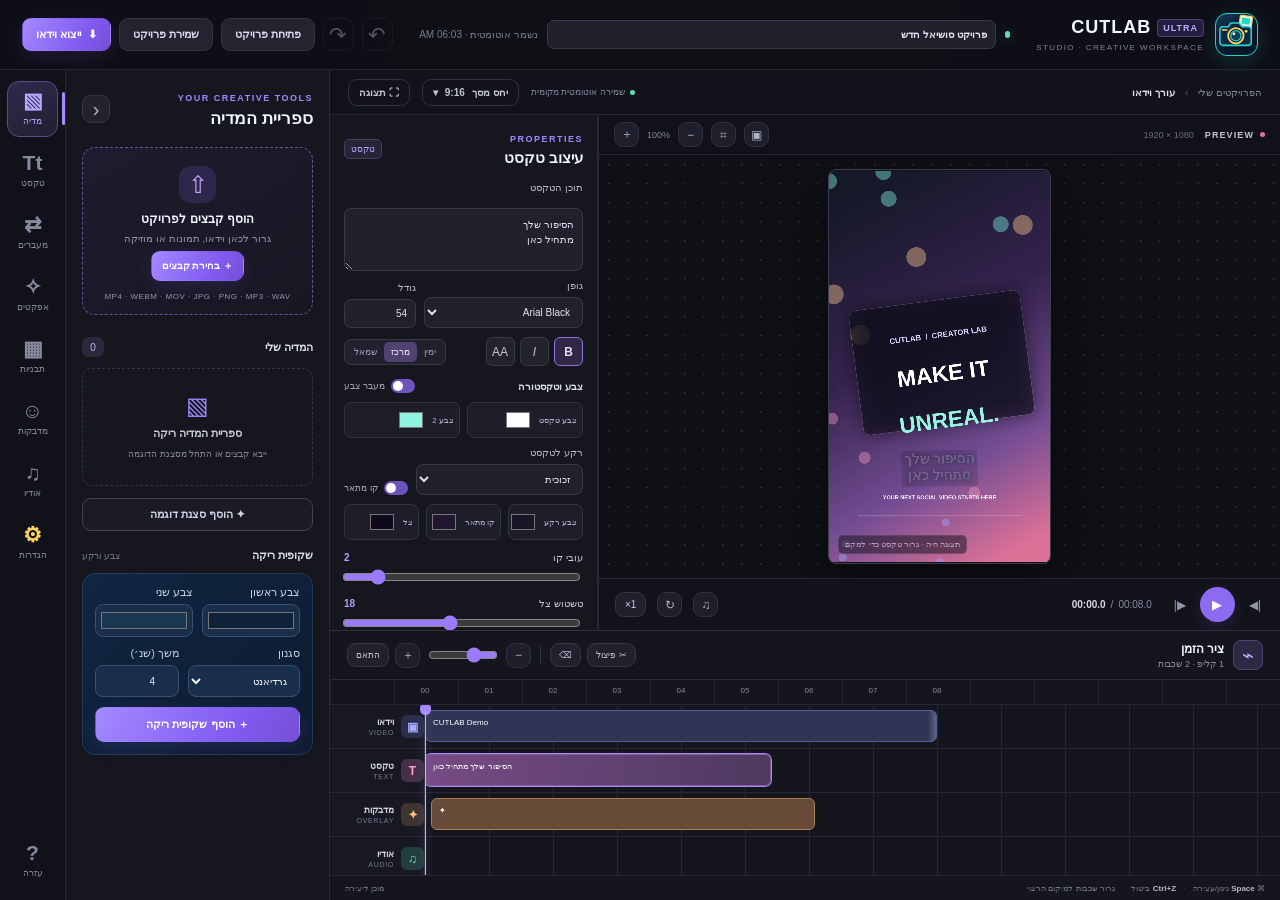
==== commit ee110784: "Sync browser preview with validated autosave code" ====
--- a/index.html
+++ b/index.html
@@ -316,12 +316,6 @@
       const status=$('saveState'); if(status) status.textContent='הפרויקט האחרון שוחזר'; notify('שוחזר הפרויקט האחרון כולל המדיה','success'); return true;
     } catch(error) { console.warn('CUTLAB restore:',error); return false; }
   }
-  function openAutosaveDb(){if(window.__cutlabDbPromise)return window.__cutlabDbPromise;window.__cutlabDbPromise=new Promise(resolve=>{if(!('indexedDB'in window)){resolve(null);return;}let q;try{q=indexedDB.open('cutlab-studio-ultra',1)}catch(e){resolve(null);return;}q.onupgradeneeded=()=>{if(!q.result.objectStoreNames.contains('projects'))q.result.createObjectStore('projects')};q.onsuccess=()=>resolve(q.result);q.onerror=()=>resolve(null)});return window.__cutlabDbPromise;}
-  let autosaveReady=false,autosaveTimer=null,autosaveBusy=false;
-  function scheduleAutosave(){if(!autosaveReady||state.exporting)return;clearTimeout(autosaveTimer);if($('saveState'))$('saveState').textContent='שינויים ממתינים לשמירה…';autosaveTimer=setTimeout(saveAutosave,900)}
-  async function saveAutosave(){if(!autosaveReady||autosaveBusy||state.exporting)return;autosaveBusy=true;try{const db=await openAutosaveDb();if(!db)throw new Error('IndexedDB unavailable');const payload={snapshot:snapshot(),media:state.media.filter(m=>m.file).map(m=>({id:m.id,name:m.name,type:m.type,size:m.size,duration:m.duration,kind:m.kind,file:m.file})),savedAt:Date.now()};await new Promise((resolve,reject)=>{const tx=db.transaction('projects','readwrite');tx.objectStore('projects').put(payload,'latest');tx.oncomplete=resolve;tx.onerror=()=>reject(tx.error)});if($('saveState'))$('saveState').textContent='נשמר אוטומטית · '+new Date().toLocaleTimeString([],{hour:'2-digit',minute:'2-digit'})}catch(e){console.warn('Autosave unavailable',e);if($('saveState'))$('saveState').textContent='שמירה אוטומטית לא זמינה — שמור פרויקט ידנית'}finally{autosaveBusy=false}}
-  function restoreMediaRecord(m){if(!m.file)return null;const url=URL.createObjectURL(m.file),o={...m,url,element:null};if(o.kind==='image'){o.element=new Image();o.element.onload=()=>draw();o.element.src=url}else if(o.kind==='video'){o.element=document.createElement('video');o.element.src=url;o.element.preload='auto';o.element.playsInline=true;o.element.muted=true;o.element.volume=0;o.element.addEventListener('loadedmetadata',draw)}else{o.element=new Audio(url);o.element.preload='auto';o.element.volume=.7}return o}
-  async function restoreAutosave(){try{const db=await openAutosaveDb();if(!db)return false;const p=await new Promise((resolve,reject)=>{const q=db.transaction('projects','readonly').objectStore('projects').get('latest');q.onsuccess=()=>resolve(q.result);q.onerror=()=>reject(q.error)});if(!p||!p.snapshot)return false;state.media.forEach(m=>{try{URL.revokeObjectURL(m.url)}catch(e){}});state.media=(p.media||[]).map(restoreMediaRecord).filter(Boolean);audioNodes.clear();restoreSnapshot(p.snapshot);renderAll();if($('saveState'))$('saveState').textContent='הפרויקט האחרון שוחזר';notify('שוחזר הפרויקט האחרון כולל המדיה','success');return true}catch(e){console.warn('Restore autosave failed',e);return false}}
   function updateUndoButtons() { $('undoBtn').disabled = state.historyIndex <= 0; $('redoBtn').disabled = state.historyIndex >= state.history.length - 1; }
   function undo() { if (state.historyIndex <= 0) return; stopPlayback(); state.historyIndex--; restoreSnapshot(state.history[state.historyIndex]); updateUndoButtons(); notify('השינוי בוטל'); }
   function redo() { if (state.historyIndex >= state.history.length - 1) return; stopPlayback(); state.historyIndex++; restoreSnapshot(state.history[state.historyIndex]); updateUndoButtons(); notify('השינוי הוחזר'); }
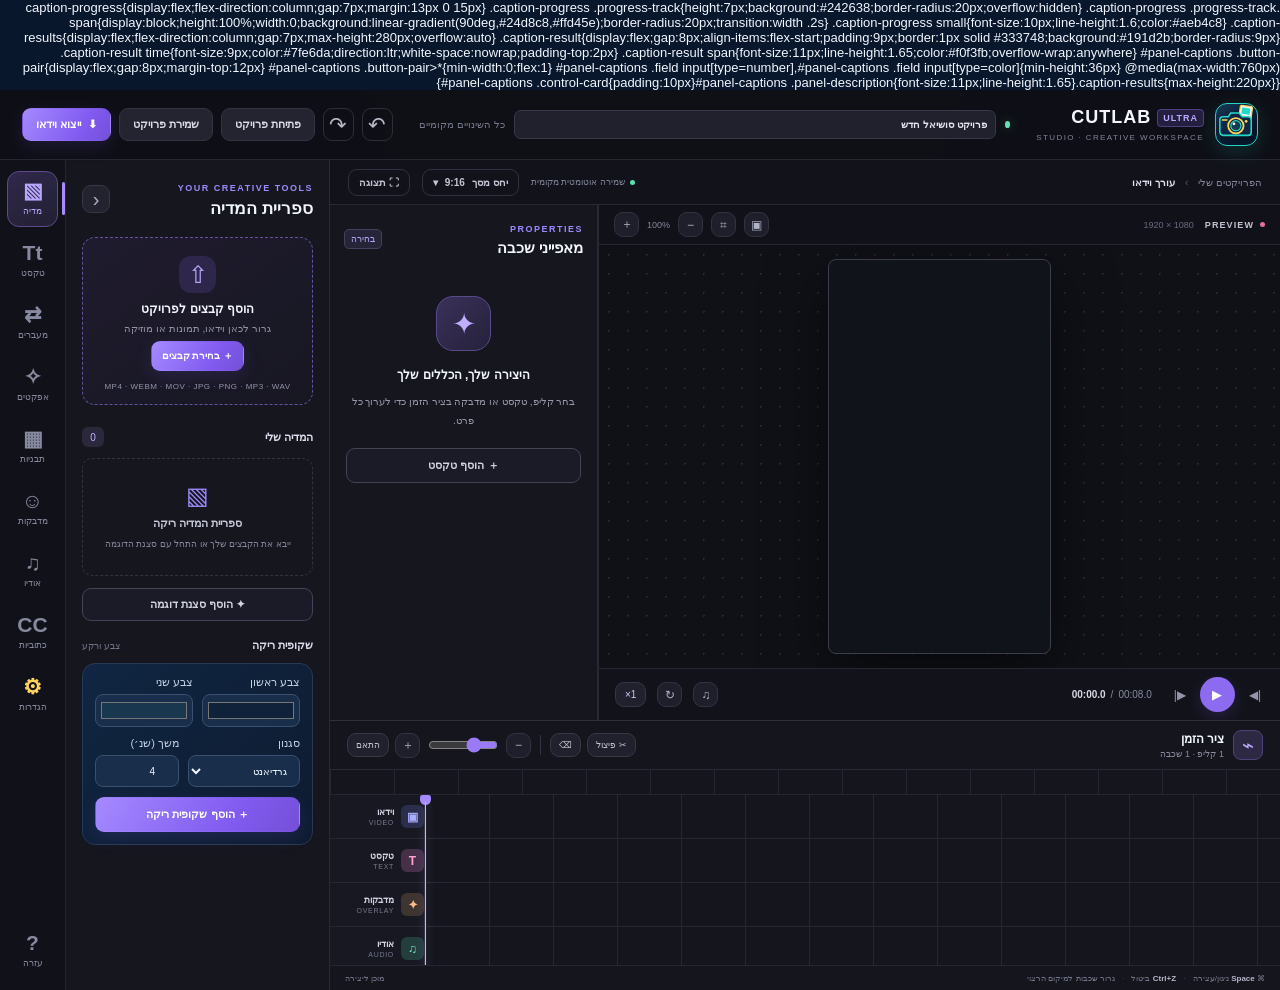
==== commit cb6c7a03: "Add Social Pro captions, audio mix, and fast media preparation" ====
--- a/index.html
+++ b/index.html
@@ -30,7 +30,96 @@
 
 .export-options{display:grid;grid-template-columns:1fr 1fr;gap:12px;margin:16px 0;text-align:right}.export-options label{display:flex;flex-direction:column;gap:7px;color:var(--muted2);font-size:12px;font-weight:700}.export-options select{width:100%;min-width:0;padding:10px 11px;border:1px solid var(--line2);border-radius:10px;background:var(--panel2);color:var(--text);font:inherit;outline:none}.export-options select:focus{border-color:var(--accent)}@media(max-width:520px){.export-options{grid-template-columns:1fr}}
 .export-options{display:grid;grid-template-columns:1fr 1fr;gap:12px;margin:16px 0;text-align:right}.export-options label{display:flex;flex-direction:column;gap:7px;color:var(--muted2);font-size:12px;font-weight:700}.export-options select{width:100%;min-width:0;padding:10px 11px;border:1px solid var(--line2);border-radius:10px;background:var(--panel2);color:var(--text);font:inherit;outline:none}.export-options select:focus{border-color:var(--accent)}@media(max-width:520px){.export-options{grid-template-columns:1fr}}
+
+/* Mobile canvas-first layout: keep the creation preview visible before tool panels. */
+@media (max-width: 1010px) {
+  html, body { width: 100%; overflow-x: hidden; }
+  body { overflow-y: auto; }
+  .app-shell { height: auto; min-height: 100vh; min-height: 100dvh; overflow: visible; }
+  .workspace {
+    display: flex; flex-direction: column; align-items: stretch; gap: 10px;
+    width: 100%; min-width: 0; min-height: 0; padding: 0 8px 18px; overflow: visible;
+  }
+  .editor-area {
+    order: 0; grid-column: auto; grid-row: auto; width: 100%; min-width: 0;
+    min-height: 0; overflow: visible;
+  }
+  .editor-toolbar { height: auto; min-height: 45px; flex-wrap: wrap; gap: 8px; padding: 8px; }
+  .toolbar-right { flex-wrap: wrap; }
+  .stage-and-props { display: flex; flex-direction: column; min-width: 0; min-height: 0; overflow: visible; }
+  .stage-column { width: 100%; min-width: 0; min-height: 0; }
+  .stage-workspace {
+    flex: 0 0 auto; height: 56vh; height: 56dvh;
+    min-height: 280px; max-height: 520px; padding: 8px;
+  }
+  .stage-frame { max-width: 100%; max-height: 100%; }
+  .inspector { width: 100%; max-height: none; overflow: visible; }
+  .timeline-panel { height: 250px; flex-basis: 250px; min-height: 250px; }
+  .tool-rail {
+    order: 1; grid-column: auto; grid-row: auto; display: flex; flex-direction: row;
+    align-items: stretch; width: 100%; min-width: 0; overflow-x: auto; overflow-y: hidden;
+    padding: 8px; gap: 6px; border: 1px solid #292a38; border-radius: 12px;
+    scrollbar-width: thin;
+  }
+  .rail-spacer { display: none; }
+  .rail-tool { flex: 0 0 56px; width: 56px; min-width: 56px; height: 50px; padding: 5px 2px; }
+  .tool-panel {
+    order: 2; grid-column: auto; grid-row: auto; width: 100%; min-width: 0;
+    max-height: none; min-height: 0; border: 1px solid #292a38; border-radius: 14px;
+    padding: 12px; overflow: visible;
+  }
+}
+@media (max-width: 670px) {
+  .workspace { gap: 8px; padding: 0 6px 14px; }
+  .editor-area { min-height: 0; }
+  .editor-toolbar { align-items: flex-start; }
+  .crumbs, .toolbar-right { max-width: 100%; }
+  .stage-header { flex-wrap: wrap; gap: 6px; padding: 8px; }
+  .stage-options { flex-wrap: wrap; }
+  .stage-workspace { height: 52vh; height: 52dvh; min-height: 250px; max-height: 440px; }
+  .stage-column { min-height: 0; }
+  .playback-controls { flex-wrap: wrap; gap: 8px; padding: 8px; }
+  .timeline-panel { height: 245px; flex-basis: 245px; }
+}
+
+/* Mobile export dialog: keep every control, especially the download button, reachable. */
+#exportModal{overflow-y:auto;overscroll-behavior:contain;align-items:center;padding: max(10px, env(safe-area-inset-top)) 12px max(12px, env(safe-area-inset-bottom));}
+#exportModal .modal-card{width:min(490px,100%);max-height:calc(100dvh - 24px);overflow-y:auto;overscroll-behavior:contain;padding:clamp(14px,3.5vw,22px);margin:auto;scrollbar-width:thin;}
+#exportModal .modal-head{margin-bottom:12px;}
+#exportModal .export-preview{padding:clamp(12px,3vh,25px);gap:8px;}
+#exportModal .export-spinner{width:46px;height:46px;flex:0 0 46px;}
+#exportModal .export-options{display:grid;grid-template-columns:minmax(0,1fr) minmax(0,1fr);gap:10px;margin-top:12px;}
+#exportModal .export-options label{min-width:0;display:flex;flex-direction:column;gap:7px;font-size:11px;}
+#exportModal .export-options select{width:100%;min-width:0;max-width:100%;}
+#exportModal .progress-track{margin:12px 0;}
+#exportModal .modal-actions{display:flex;flex-wrap:wrap;gap:8px;position:sticky;bottom:-1px;padding:10px 0 2px;background:#181923;}
+#exportModal .modal-actions .btn{min-height:42px;flex:1 1 120px;}
+#exportModal .modal-note{line-height:1.6;margin-top:10px;}
+@media(max-width:520px),(max-height:700px){
+  #exportModal{place-items:start center;padding-top:max(8px,env(safe-area-inset-top));padding-bottom:max(8px,env(safe-area-inset-bottom));}
+  #exportModal .modal-card{max-height:calc(100dvh - 16px);border-radius:14px;}
+  #exportModal .modal-head h2{font-size:17px;}
+  #exportModal .export-preview{padding:10px;gap:6px;}
+  #exportModal .export-spinner{width:36px;height:36px;flex-basis:36px;font-size:21px;border-radius:11px;}
+  #exportModal .export-options{gap:8px;margin-top:9px;}
+  #exportModal .export-options label{font-size:10px;}
+  #exportModal .modal-actions .btn{min-height:44px;}
+}
+
 </style>
+.caption-progress{display:flex;flex-direction:column;gap:7px;margin:13px 0 15px}
+.caption-progress .progress-track{height:7px;background:#242638;border-radius:20px;overflow:hidden}
+.caption-progress .progress-track span{display:block;height:100%;width:0;background:linear-gradient(90deg,#24d8c8,#ffd45e);border-radius:20px;transition:width .2s}
+.caption-progress small{font-size:10px;line-height:1.6;color:#aeb4c8}
+.caption-results{display:flex;flex-direction:column;gap:7px;max-height:280px;overflow:auto}
+.caption-result{display:flex;gap:8px;align-items:flex-start;padding:9px;border:1px solid #333748;background:#191d2b;border-radius:9px}
+.caption-result time{font-size:9px;color:#7fe6da;direction:ltr;white-space:nowrap;padding-top:2px}
+.caption-result span{font-size:11px;line-height:1.65;color:#f0f3fb;overflow-wrap:anywhere}
+#panel-captions .button-pair{display:flex;gap:8px;margin-top:12px}
+#panel-captions .button-pair>*{min-width:0;flex:1}
+#panel-captions .field input[type=number],#panel-captions .field input[type=color]{min-height:36px}
+@media(max-width:760px){#panel-captions .control-card{padding:10px}#panel-captions .panel-description{font-size:11px;line-height:1.65}.caption-results{max-height:220px}}
+
 
 </head>
 <body>
@@ -52,7 +141,7 @@
       <button class="rail-tool" data-panel="effects"><span>✧</span><small>אפקטים</small></button>
       <button class="rail-tool" data-panel="templates"><span>▦</span><small>תבניות</small></button>
       <button class="rail-tool" data-panel="stickers"><span>☺</span><small>מדבקות</small></button>
-      <button class="rail-tool" data-panel="audio"><span>♫</span><small>אודיו</small></button><button class="rail-tool" data-panel="settings"><span>⚙</span><small>הגדרות</small></button>
+      <button class="rail-tool" data-panel="audio"><span>♫</span><small>אודיו</small></button><button class="rail-tool" data-panel="captions"><span>CC</span><small>כתוביות</small></button><button class="rail-tool" data-panel="settings"><span>⚙</span><small>הגדרות</small></button>
       <div class="rail-spacer"></div><button class="rail-tool" id="helpBtn"><span>?</span><small>עזרה</small></button>
     </aside>
     <aside class="tool-panel" id="toolPanel">
@@ -123,6 +212,38 @@
         <div class="section-line"><h3>ערוצי אודיו</h3><span id="audioCount" class="count-pill">0</span></div>
         <div id="audioList" class="audio-list"><div class="empty-inline">עדיין לא נוסף אודיו</div></div>
         <button class="btn btn-outline wide" id="addAudioDemoBtn">הוסף רצועת דוגמה</button>
+        <div class="section-line"><h3>מה שומעים בסרטון?</h3><span class="subdued">מיקס שמע</span></div>
+        <label class="field-label" for="soundModeSelect">בחירת מקור השמע</label>
+        <select id="soundModeSelect" class="wide-select">
+          <option value="both" selected>שמע מקורי + מוזיקה מצורפת</option>
+          <option value="original">רק השמע המקורי של הסרטון</option>
+          <option value="music">רק המוזיקה / האודיו שצירפתי</option>
+          <option value="silent">ללא שמע</option>
+        </select>
+        <small class="mini-tip">אפשר לשנות את הבחירה בכל רגע. עוצמת כל רצועה נשלטת בנפרד.</small>
+      </section>
+      <section class="tool-section" id="panel-captions">
+        <div class="audio-hero"><span>CC</span><b>כתוביות אוטומטיות בעברית</b><small>תמלול מקומי של הדיבור בסרטון, ללא אינטרנט.</small></div>
+        <div class="control-card">
+          <div class="section-line compact"><h3>יצירת כתוביות</h3><span class="subdued">מנוע עברי מובנה</span></div>
+          <p class="panel-description">סמן קליפ וידאו בציר הזמן, ואז הפעל תמלול. המנוע מזהה את הדיבור ושומר את התוצאות במקטעים מסונכרנים.</p>
+          <button class="btn btn-primary wide" id="generateCaptionsBtn">✦ תמלל את הקליפ המסומן</button>
+          <div class="caption-progress"><div class="progress-track"><span id="captionProgressBar"></span></div><small id="captionProgressText">מוכן לתמלול אופליין</small></div>
+          <div class="field"><label for="captionPosition">מיקום הכתוביות</label><select id="captionPosition"><option value="82" selected>למטה</option><option value="72">אמצע-למטה</option><option value="60">מרכז</option></select></div>
+          <div class="property-row">
+            <label class="field grow"><span>גודל טקסט</span><input id="captionSize" type="number" min="24" max="90" step="2" value="40"></label>
+            <label class="field grow"><span>צבע טקסט</span><input id="captionColor" type="color" value="#ffffff"></label>
+          </div>
+          <label class="field-label" for="captionBackground">רקע כתוביות</label>
+          <select id="captionBackground" class="wide-select"><option value="solid" selected>רקע כהה</option><option value="pill">רקע מעוגל</option><option value="none">ללא רקע</option></select>
+          <div class="button-pair">
+            <button class="btn btn-outline" id="applyCaptionsBtn" disabled>הוסף לציר הזמן</button>
+            <button class="btn btn-outline" id="exportCaptionsBtn" disabled>ייצא SRT</button>
+          </div>
+          <button class="btn btn-danger-soft wide" id="clearCaptionsBtn" disabled>נקה תוצאות תמלול</button>
+        </div>
+        <div class="section-line"><h3>תוצאות התמלול</h3><span class="count-pill" id="captionCount">0</span></div>
+        <div id="captionResults" class="caption-results"><div class="empty-inline">עדיין לא נוצרו כתוביות</div></div>
       </section>
       <section class="tool-section" id="panel-settings"><div class="settings-intro"><span class="settings-emblem">⚙</span><div><h3>הסביבה שלך, הסגנון שלך</h3><p>התאם את מראה העורך ואת צבעי הקנבס. ההעדפות נשמרות בדפדפן.</p></div></div><div class="section-line"><h3>ערכות צבע מוכנות</h3></div><div class="theme-preset-grid"><button data-theme-preset="ocean" class="active"><span class="preset-dots ocean-dots"></span><b>Ocean Studio</b><small>טורקיז וצהוב</small></button><button data-theme-preset="sunset"><span class="preset-dots sunset-dots"></span><b>Sunset</b><small>קורל וזהב</small></button><button data-theme-preset="mint"><span class="preset-dots mint-dots"></span><b>Mint</b><small>מנטה וליים</small></button><button data-theme-preset="mono"><span class="preset-dots mono-dots"></span><b>Monochrome</b><small>נקי ומאופק</small></button></div><div class="control-card"><div class="section-line compact"><h3>צבעי ממשק</h3></div><div class="color-row"><label><span>רקע האפליקציה</span><input id="uiBackgroundColor" type="color" value="#09172c"></label><label><span>צבע מוביל</span><input id="uiAccentColor" type="color" value="#24d8c8"></label><label><span>צבע הדגשה</span><input id="uiAccentAltColor" type="color" value="#ffd45e"></label></div></div><div class="control-card"><div class="section-line compact"><h3>רקע הקנבס והסרטון</h3></div><div class="color-row"><label><span>צבע ראשון</span><input id="canvasBgColor" type="color" value="#10213a"></label><label><span>צבע שני</span><input id="canvasBgColor2" type="color" value="#1a3750"></label></div><label class="field-label" for="canvasBgStyle">סגנון רקע</label><select id="canvasBgStyle" class="wide-select"><option value="gradient">גרדיאנט</option><option value="solid">צבע אחיד</option><option value="radial">אור מרכזי</option><option value="grid">רשת טכנולוגית</option></select><div class="mini-tip">הגדרות הקנבס משפיעות על אזורים חשופים, על קליפים במצב ״הצגת הכל״ ועל שקופיות ריקות.</div></div></section>
     </aside>
@@ -185,7 +306,7 @@
     </section>
   </main>
   <div class="toast-region" id="toastRegion" aria-live="polite"></div>
-  <div class="modal-backdrop hidden" id="exportModal"><div class="modal-card"><div class="modal-head"><div><span class="eyebrow">FINAL RENDER</span><h2>מייצאים את הקסם שלך</h2></div><button class="subtle-icon" id="closeExportModal">×</button></div><div class="export-preview"><div class="export-spinner" id="exportSpinner">✦</div><b id="exportStatus">מכין את הסרטון...</b><span id="exportStatusDetail">הרינדור מתבצע בדפדפן שלך.</span></div><div class="export-options"><label>רזולוציית ייצוא<select id="exportResolution"><option value="1">720p · מהיר</option><option value="1.5" selected>1080p · מומלץ</option><option value="2">1440p · איכות גבוהה</option></select></label><label>קצב פריימים<select id="exportFps"><option value="24">24 FPS · קולנועי</option><option value="30" selected>30 FPS · רגיל</option><option value="60">60 FPS · חלק</option></select></label></div><div class="export-options"><label>רזולוציית ייצוא<select id="exportResolution"><option value="1">720p · מהיר</option><option value="1.5" selected>1080p · מומלץ</option><option value="2">1440p · איכות גבוהה</option></select></label><label>קצב פריימים<select id="exportFps"><option value="24">24 FPS · קולנועי</option><option value="30" selected>30 FPS · רגיל</option><option value="60">60 FPS · חלק</option></select></label></div><div class="progress-track"><span id="exportProgress"></span></div><div class="modal-actions"><button class="btn btn-outline" id="cancelExportBtn">ביטול</button><button class="btn btn-primary hidden" id="downloadExportBtn">⬇ הורדת הסרטון</button></div><small class="modal-note">ייצוא הדפדפן שומר בפורמט WebM. משך הייצוא דומה למשך הסרטון כדי לשמור על תנועה ואודיו מסונכרנים.</small></div></div>
+  <div class="modal-backdrop hidden" id="exportModal"><div class="modal-card"><div class="modal-head"><div><span class="eyebrow">FINAL RENDER</span><h2>מייצאים את הקסם שלך</h2></div><button class="subtle-icon" id="closeExportModal">×</button></div><div class="export-preview"><div class="export-spinner" id="exportSpinner">✦</div><b id="exportStatus">מכין את הסרטון...</b><span id="exportStatusDetail">הרינדור מתבצע בדפדפן שלך.</span></div><div class="export-options"><label>רזולוציית ייצוא<select id="exportResolution"><option value="1">720p · מהיר</option><option value="1.5" selected>1080p · מומלץ</option><option value="2">1440p · איכות גבוהה</option></select></label><label>קצב פריימים<select id="exportFps"><option value="24">24 FPS · קולנועי</option><option value="30" selected>30 FPS · רגיל</option><option value="60">60 FPS · חלק</option></select></label></div><div class="progress-track"><span id="exportProgress"></span></div><div class="modal-actions"><button class="btn btn-outline" id="cancelExportBtn">ביטול</button><button class="btn btn-primary hidden" id="downloadExportBtn">⬇ הורדת הסרטון</button></div><small class="modal-note">ייצוא הדפדפן שומר בפורמט WebM. משך הייצוא דומה למשך הסרטון כדי לשמור על תנועה ואודיו מסונכרנים.</small></div></div>
   <div class="modal-backdrop hidden" id="helpModal"><div class="modal-card help-card"><div class="modal-head"><div><span class="eyebrow">QUICK START</span><h2>מתחילים ליצור</h2></div><button class="subtle-icon" id="closeHelpModal">×</button></div><div class="help-steps"><div><b>01</b><span><strong>הכנס מדיה</strong><small>גרור וידאו, תמונות או מוזיקה לספרייה.</small></span></div><div><b>02</b><span><strong>ערוך שכבות</strong><small>הוסף טקסטים וסטיקרים, ואז לחץ עליהם בציר הזמן כדי לעצב.</small></span></div><div><b>03</b><span><strong>הוסף מעברים</strong><small>בחר קליפ ופתח את חלונית המעברים כדי להגדיר כניסה.</small></span></div><div><b>04</b><span><strong>ייצא ושמור</strong><small>ייצא סרטון WebM או שמור את הפרויקט כדי להמשיך מאוחר יותר.</small></span></div></div><button class="btn btn-primary wide" id="closeHelpOk">הבנתי, בוא ניצור</button></div></div>
   <div class="modal-backdrop hidden" id="ratioModal"><div class="modal-card ratio-modal"><div class="modal-head"><div><span class="eyebrow">CANVAS SETTINGS</span><h2>בחר יחס מסך</h2></div><button class="subtle-icon" id="closeRatioModal">×</button></div><div class="ratio-options"><button data-ratio="9:16" class="active"><span class="ratio-visual ratio-916"></span><b>9:16</b><small>Reels · TikTok · Shorts</small></button><button data-ratio="1:1"><span class="ratio-visual ratio-11"></span><b>1:1</b><small>Square feed</small></button><button data-ratio="16:9"><span class="ratio-visual ratio-169"></span><b>16:9</b><small>YouTube · Landscape</small></button><button data-ratio="4:5"><span class="ratio-visual ratio-45"></span><b>4:5</b><small>Instagram feed</small></button></div></div></div>
 </div>
@@ -201,7 +322,7 @@
   const secs = (n) => Math.max(0, Number(n) || 0);
   const state = {
     ratio: '9:16', width: 720, height: 1280, currentTime: 0, playing: false, zoom: 64,
-    stageZoom: 100, showGrid: false, showSafe: false, muted: false, speed: 1, activePanel: 'media',
+    stageZoom: 100, showGrid: false, showSafe: false, muted: false, speed: 1, soundMode: 'both', activePanel: 'media',
     uiBg:'#09172c',uiAccent:'#24d8c8',uiAccentAlt:'#ffd45e',canvasBg:'#10213a',canvasBg2:'#1a3750',canvasStyle:'gradient',
     media: [], clips: [], texts: [], stickers: [], audios: [], selected: { type: '', id: '' },
     nextName: 1, history: [], historyIndex: -1, total: 8, exporting: false, exportCancel: false
@@ -259,14 +380,14 @@
   function snapshot() {
     return {
       ratio: state.ratio, currentTime: state.currentTime, zoom: state.zoom, stageZoom: state.stageZoom,
-      uiBg:state.uiBg,uiAccent:state.uiAccent,uiAccentAlt:state.uiAccentAlt,canvasBg:state.canvasBg,canvasBg2:state.canvasBg2,canvasStyle:state.canvasStyle,
+      uiBg:state.uiBg,uiAccent:state.uiAccent,uiAccentAlt:state.uiAccentAlt,canvasBg:state.canvasBg,canvasBg2:state.canvasBg2,canvasStyle:state.canvasStyle,soundMode:state.soundMode,
       clips: deep(state.clips), texts: deep(state.texts), stickers: deep(state.stickers), audios: state.audios.map(a => ({...a})),
       selected: {...state.selected}, projectName: $('projectName').value
     };
   }
   function restoreSnapshot(s) {
     state.ratio = s.ratio || '9:16'; state.currentTime = s.currentTime || 0; state.zoom = s.zoom || 64;
-    state.stageZoom=s.stageZoom||100;state.uiBg=s.uiBg||state.uiBg||'#09172c';state.uiAccent=s.uiAccent||state.uiAccent||'#24d8c8';state.uiAccentAlt=s.uiAccentAlt||state.uiAccentAlt||'#ffd45e';state.canvasBg=s.canvasBg||state.canvasBg||'#10213a';state.canvasBg2=s.canvasBg2||state.canvasBg2||'#1a3750';state.canvasStyle=s.canvasStyle||state.canvasStyle||'gradient';state.clips=deep(s.clips||[]);state.texts=deep(s.texts||[]);state.stickers=deep(s.stickers||[]);state.audios=(s.audios||[]).map(a=>({...a}));
+    state.stageZoom=s.stageZoom||100;state.uiBg=s.uiBg||state.uiBg||'#09172c';state.uiAccent=s.uiAccent||state.uiAccent||'#24d8c8';state.uiAccentAlt=s.uiAccentAlt||state.uiAccentAlt||'#ffd45e';state.canvasBg=s.canvasBg||state.canvasBg||'#10213a';state.canvasBg2=s.canvasBg2||state.canvasBg2||'#1a3750';state.canvasStyle=s.canvasStyle||state.canvasStyle||'gradient';state.soundMode=s.soundMode||'both';if($('soundModeSelect'))$('soundModeSelect').value=state.soundMode;state.clips=deep(s.clips||[]);state.texts=deep(s.texts||[]);state.stickers=deep(s.stickers||[]);state.audios=(s.audios||[]).map(a=>({...a}));
     state.selected=s.selected?{...s.selected}:{type:'',id:''};$('projectName').value=s.projectName||'פרויקט סושיאל חדש';applyUiSettings(false);syncSettingsControls();recompute();applyRatio();renderAll();selectLayer(state.selected.type,state.selected.id,false);
   }
   function recordHistory() {
@@ -467,25 +588,31 @@
   function draw() { renderTo(ctx,state.currentTime,canvas.width,canvas.height); updateTimeLabels(); updateTextHandles(); }
   function updateTimeLabels(){ $('currentTime').textContent=fmt(state.currentTime);$('totalTime').textContent=fmt(state.total); }
   function updateTextHandles(){const l=state.selected.type==='text'?textById(state.selected.id):null;if(!l){$('textHandles').classList.add('hidden');return;}const box=previewFrame.getBoundingClientRect();const rect=canvas.getBoundingClientRect();const left=(Number(l.x)||50)/100*rect.width-rect.width*.34;const top=(Number(l.y)||50)/100*rect.height-rect.height*.08;$('textHandles').style.left=`${Math.max(0,left)}px`;$('textHandles').style.top=`${Math.max(0,top)}px`;$('textHandles').style.width=`${rect.width*.68}px`;$('textHandles').style.height=`${rect.height*.16}px`;$('textHandles').classList.remove('hidden');}
+  function videoAudioAllowed(){return state.soundMode==='both'||state.soundMode==='original';}
+  function musicAudioAllowed(){return state.soundMode==='both'||state.soundMode==='music';}
   function syncPreviewMedia(t, play) {
     const c=activeClipAt(t),m=c&&mediaById(c.mediaId);
-    for(const item of state.media){if(item.kind==='video'&&item.element!==m?.element){if(!item.element.paused)item.element.pause();item.element.muted=true;item.element.volume=0;}}
+    for(const item of state.media){if(item.kind==='video'&&item.element!==m?.element){if(!item.element.paused)item.element.pause();item.element.muted=true;item.element.volume=0;const inactive=audioNodes.get(item.id);if(inactive?.gain&&audioContext)inactive.gain.gain.setTargetAtTime(0,audioContext.currentTime,.02);}}
     if(!m||m.kind!=='video')return;
-    const v=m.element;const sourceT=(Number(c.sourceStart)||0)+(t-c.start)*(Number(c.speed)||1);
-    if(!play || lastMediaId!==m.id || Math.abs(v.currentTime-sourceT)>.55){try{v.currentTime=clamp(sourceT,0,Math.max(.05,(m.duration||sourceT+.05)-.04));}catch{}}
-    v.playbackRate=Number(c.speed)||1;v.muted=state.exporting?state.muted:true;v.volume=state.exporting&&!state.muted?(Number(c.volume??100)/100):0;
+    const v=m.element,sourceT=(Number(c.sourceStart)||0)+(t-c.start)*(Number(c.speed)||1);
+    if(v.readyState<2){warmVideoFrame(m,sourceT).then(()=>{if(activeClipAt(state.currentTime)?.mediaId===m.id)draw();}).catch(()=>{});v.muted=true;v.volume=0;return;}
+    if(!play||lastMediaId!==m.id||Math.abs(v.currentTime-sourceT)>.55){try{v.currentTime=clamp(sourceT,0,Math.max(.05,(m.duration||sourceT+.05)-.04));}catch{}}
+    v.playbackRate=Number(c.speed)||1;
+    const sourceVolume=state.muted||!videoAudioAllowed()?0:clamp(Number(c.volume??100)/100,0,1),nodes=audioNodes.get(m.id);
+    if(nodes?.gain&&audioContext){v.muted=false;v.volume=1;nodes.gain.gain.setTargetAtTime(sourceVolume,audioContext.currentTime,.025);}else{v.muted=sourceVolume<=0;v.volume=sourceVolume;}
     if(play&&v.paused){const p=v.play();if(p&&p.catch)p.catch(()=>{});}else if(!play&&!v.paused)v.pause();
     lastMediaId=m.id;
   }
-  function audioVolumeAt(a,t){const local=t-(Number(a.start)||0),dur=Math.max(.1,Number(a.duration)||.1);let env=1;const fi=Math.max(0,Number(a.fadeIn)||0),fo=Math.max(0,Number(a.fadeOut)||0);if(fi>0)env=Math.min(env,local/fi);if(fo>0)env=Math.min(env,(dur-local)/fo);if(a.muted||state.muted)env=0;return clamp((Number(a.volume??70)/100)*clamp(env,0,1),0,1);}
-  function syncAudioPreview(play){state.audios.forEach(a=>{const m=mediaById(a.mediaId);if(!m||m.kind!=='audio')return;const el=m.element,should=play&&state.currentTime>=a.start&&state.currentTime<a.start+a.duration;if(should){const local=state.currentTime-a.start,pos=(Number(a.sourceStart)||0)+local*(Number(a.speed)||1);if(Math.abs(el.currentTime-pos)>.7){try{el.currentTime=pos;}catch{}}el.playbackRate=clamp(Number(a.speed)||1,.5,2);const volume=audioVolumeAt(a,state.currentTime),nodes=audioNodes.get(a.mediaId);if(nodes?.gain&&audioContext){nodes.gain.gain.setTargetAtTime(volume,audioContext.currentTime,.025);if(nodes.pan)nodes.pan.pan.setTargetAtTime(clamp((Number(a.pan)||0)/100,-1,1),audioContext.currentTime,.025);el.volume=1;}else el.volume=volume;el.play().catch(()=>{});}else{el.pause();const nodes=audioNodes.get(a.mediaId);if(nodes?.gain&&audioContext)nodes.gain.gain.setTargetAtTime(0,audioContext.currentTime,.02);}});}
-  async function play() {if(state.playing)return;if(state.currentTime>=state.total-.02)state.currentTime=0;try{await ensureAudio();}catch(e){console.warn(e);}state.playing=true;lastTick=performance.now();syncPreviewMedia(state.currentTime,true);syncAudioPreview(true);$('playBtn').textContent='Ⅱ';setStatus('מנגן…');raf=requestAnimationFrame(tick);}
+  function setSoundMode(mode,save=true){state.soundMode=['both','original','music','silent'].includes(mode)?mode:'both';if($('soundModeSelect'))$('soundModeSelect').value=state.soundMode;if(save)recordHistory();if(state.playing){syncPreviewMedia(state.currentTime,true);syncAudioPreview(true);}else{syncPreviewMedia(state.currentTime,false);syncAudioPreview(false);}scheduleAutosave();notify(({both:'יושמעו השמע המקורי והמוזיקה',original:'יושמע רק השמע המקורי',music:'תושמע רק המוזיקה המצורפת',silent:'הסרטון יהיה ללא שמע'})[state.soundMode]);}
+  function audioVolumeAt(a,t){const local=t-(Number(a.start)||0),dur=Math.max(.1,Number(a.duration)||.1);let env=1;const fi=Math.max(0,Number(a.fadeIn)||0),fo=Math.max(0,Number(a.fadeOut)||0);if(fi>0)env=Math.min(env,local/fi);if(fo>0)env=Math.min(env,(dur-local)/fo);if(a.muted||state.muted||!musicAudioAllowed())env=0;return clamp((Number(a.volume??70)/100)*clamp(env,0,1),0,1);}
+  function syncAudioPreview(play){state.audios.forEach(a=>{const m=mediaById(a.mediaId);if(!m||m.kind!=='audio')return;const el=m.element,should=play&&musicAudioAllowed()&&state.currentTime>=a.start&&state.currentTime<a.start+a.duration;if(should){const local=state.currentTime-a.start,pos=(Number(a.sourceStart)||0)+local*(Number(a.speed)||1);if(Math.abs(el.currentTime-pos)>.7){try{el.currentTime=pos;}catch{}}el.playbackRate=clamp(Number(a.speed)||1,.5,2);const volume=audioVolumeAt(a,state.currentTime),nodes=audioNodes.get(a.mediaId);if(nodes?.gain&&audioContext){nodes.gain.gain.setTargetAtTime(volume,audioContext.currentTime,.025);if(nodes.pan)nodes.pan.pan.setTargetAtTime(clamp((Number(a.pan)||0)/100,-1,1),audioContext.currentTime,.025);el.volume=1;}else el.volume=volume;el.play().catch(()=>{});}else{el.pause();const nodes=audioNodes.get(a.mediaId);if(nodes?.gain&&audioContext)nodes.gain.gain.setTargetAtTime(0,audioContext.currentTime,.02);}});}
+  async function play() {if(state.playing)return;if(state.currentTime>=state.total-.02)state.currentTime=0;const current=activeClipAt(state.currentTime),idx=current?clipIndex(current.id):-1;const toWarm=[current,state.clips[idx+1]].filter(c=>c&&mediaById(c.mediaId)?.kind==='video').map(c=>mediaById(c.mediaId));if(toWarm.length)await warmVideoBatch([...new Map(toWarm.map(m=>[m.id,m])).values()],2);try{await ensureAudio();}catch(e){console.warn(e);}state.playing=true;lastTick=performance.now();syncPreviewMedia(state.currentTime,true);syncAudioPreview(true);$('playBtn').textContent='Ⅱ';setStatus('מנגן…');raf=requestAnimationFrame(tick);}
   function stopPlayback(){state.playing=false;cancelAnimationFrame(raf);state.media.filter(m=>m.kind==='video').forEach(m=>m.element.pause());state.audios.forEach(a=>mediaById(a.mediaId)?.element.pause());$('playBtn').textContent='▶';setStatus('מוכן לעריכה');draw();}
   function tick(now){if(!state.playing)return;const dt=Math.min(.1,Math.max(0,(now-lastTick)/1000));lastTick=now;state.currentTime+=dt*state.speed;if(state.currentTime>=state.total){state.currentTime=$('loopBtn').classList.contains('active')?0:state.total;draw();if(state.currentTime>=state.total){stopPlayback();return;}}
     syncPreviewMedia(state.currentTime,true);syncAudioPreview(true);draw();updatePlayhead();raf=requestAnimationFrame(tick);}
   function seek(t){state.currentTime=clamp(t,0,state.total);syncPreviewMedia(state.currentTime,false);syncAudioPreview(false);draw();updatePlayhead();renderTimeline();}
   function updatePlayhead(){const pps=Number(state.zoom)||64;$('playhead').style.left=`${95+state.currentTime*pps}px`;}
-  function setPanel(panel){state.activePanel=panel;document.querySelectorAll('.rail-tool[data-panel]').forEach(b=>b.classList.toggle('active',b.dataset.panel===panel));document.querySelectorAll('.tool-section').forEach(s=>s.classList.toggle('active',s.id===`panel-${panel}`));const names={media:'ספריית המדיה',text:'סטודיו לטקסט',transitions:'מעברים ותנועה',effects:'צבע ואפקטים',templates:'תבניות מהירות',stickers:'ספריית מדבקות',audio:'סטודיו לאודיו',settings:'הגדרות אישיות'};$('panelTitle').textContent=names[panel]||'כלי עריכה';$('toolPanel').classList.remove('collapsed');}
+  function setPanel(panel){state.activePanel=panel;document.querySelectorAll('.rail-tool[data-panel]').forEach(b=>b.classList.toggle('active',b.dataset.panel===panel));document.querySelectorAll('.tool-section').forEach(s=>s.classList.toggle('active',s.id===`panel-${panel}`));const names={media:'ספריית המדיה',text:'סטודיו לטקסט',transitions:'מעברים ותנועה',effects:'צבע ואפקטים',templates:'תבניות מהירות',stickers:'ספריית מדבקות',audio:'סטודיו לאודיו',captions:'כתוביות אוטומטיות',settings:'הגדרות אישיות'};$('panelTitle').textContent=names[panel]||'כלי עריכה';$('toolPanel').classList.remove('collapsed');}
   function selectLayer(type,id,shouldRender=true){state.selected={type:type||'',id:id||''};$('inspectorEmpty').classList.toggle('hidden',!!type);$('propertiesContent').classList.toggle('hidden',!type);['textProperties','clipProperties','stickerProperties','audioProperties'].forEach(id2=>$(id2).classList.add('hidden'));
     const heading={clip:'מאפייני קליפ',text:'עיצוב טקסט',sticker:'מאפייני מדבקה',audio:'מאפייני אודיו'};const typeName={clip:'וידאו',text:'טקסט',sticker:'מדבקה',audio:'אודיו'};$('inspectorHeading').textContent=heading[type]||'מאפייני שכבה';$('selectedType').textContent=typeName[type]||'בחירה';
     if(type==='text'){const l=textById(id);if(l){$('textProperties').classList.remove('hidden');populateText(l);}}
@@ -497,6 +624,18 @@
   function populateClip(c){const m=mediaById(c.mediaId);$('clipFileName').textContent=c.kind==='blank'?'שקופית צבעונית':(m?.name||'סצנת דוגמה');$('clipPropertyArt').style.background=c.kind==='blank'?`linear-gradient(135deg,${c.blankColor1||'#10213a'},${c.blankColor2||'#1a3750'})`:m?.kind==='image'?'linear-gradient(135deg,#243c51,#7c568a)':m?.kind==='video'?'linear-gradient(135deg,#1d3950,#614878)':'linear-gradient(135deg,#282946,#7a508d)';$('clipStart').value=Number(c.sourceStart||0).toFixed(1);$('clipDuration').value=Number(c.duration||5).toFixed(1);$('clipSpeed').value=c.speed||1;$('clipSpeedLabel').textContent=`${Number(c.speed||1).toFixed(2)}×`;$('clipFit').value=c.fit||'cover';$('clipVolume').value=c.volume??100;$('clipTransition').value=c.transition||'none';$('clipBrightness').value=c.brightness||100;$('clipBrightnessLabel').textContent=`${c.brightness||100}%`;$('blankSlideControls').classList.toggle('hidden',c.kind!=='blank');$('clipBlankColor1').value=c.blankColor1||'#10213a';$('clipBlankColor2').value=c.blankColor2||'#1a3750';$('clipBlankStyle').value=c.blankStyle||'gradient';}
   function populateSticker(s){$('stickerContent').value=s.content||'✨';$('stickerSize').value=s.size||100;$('stickerX').value=s.x||50;$('stickerY').value=s.y||50;$('stickerStart').value=Number(s.start||0).toFixed(1);$('stickerDuration').value=Number(s.duration||3).toFixed(1);}
   function populateAudio(a){const m=mediaById(a.mediaId);$('audioClipName').value=m?.name||'רצועת אודיו';$('audioStart').value=Number(a.start||0).toFixed(1);$('audioDuration').value=Number(a.duration||state.total).toFixed(1);$('audioVolume').value=a.volume??70;$('audioVolumeLabel').textContent=`${a.volume??70}%`;$('audioSourceStart').value=Number(a.sourceStart||0).toFixed(1);$('audioSpeed').value=a.speed||1;$('audioSpeedLabel').textContent=`${Number(a.speed||1).toFixed(2)}×`;$('audioFadeIn').value=a.fadeIn??.4;$('audioFadeInLabel').textContent=`${Number(a.fadeIn??.4).toFixed(1)} שנ׳`;$('audioFadeOut').value=a.fadeOut??.6;$('audioFadeOutLabel').textContent=`${Number(a.fadeOut??.6).toFixed(1)} שנ׳`;$('audioPan').value=a.pan||0;$('audioPanLabel').textContent=Number(a.pan||0)===0?'מרכז':Number(a.pan)<0?'שמאל':'ימין';$('audioMute').checked=!!a.muted;}
+  function addText(content='הסיפור שלך מתחיל כאן'
+  let transcribedSegments=[];
+  function secondsLabel(value){const n=Math.max(0,Number(value)||0),m=Math.floor(n/60),s=(n%60);return String(m).padStart(2,'0')+':'+s.toFixed(1).padStart(4,'0');}
+  function renderCaptionResults(){const root=$('captionResults');if(!root)return;$('captionCount').textContent=String(transcribedSegments.length);$('applyCaptionsBtn').disabled=!transcribedSegments.length;$('exportCaptionsBtn').disabled=!transcribedSegments.length;$('clearCaptionsBtn').disabled=!transcribedSegments.length;if(!transcribedSegments.length){root.innerHTML='<div class="empty-inline">עדיין לא נוצרו כתוביות</div>';return;}root.innerHTML='';transcribedSegments.forEach(seg=>{const row=document.createElement('div');row.className='caption-result';const time=document.createElement('time');time.textContent=secondsLabel(seg.start);const span=document.createElement('span');span.textContent=seg.text;row.append(time,span);root.appendChild(row);});}
+  function captionStatus(message,percent){if($('captionProgressText'))$('captionProgressText').textContent=message;if($('captionProgressBar'))$('captionProgressBar').style.width=Math.max(0,Math.min(100,Number(percent)||0))+'%';}
+  function activeVideoClipForCaption(){const selected=state.selected.type==='clip'?clipById(state.selected.id):null;const chosen=selected&&mediaById(selected.mediaId)?.kind==='video'?selected:activeClipAt(state.currentTime);if(chosen&&mediaById(chosen.mediaId)?.kind==='video')return chosen;return state.clips.find(c=>mediaById(c.mediaId)?.kind==='video')||null;}
+  async function generateCaptionsOffline(){const clip=activeVideoClipForCaption(),media=clip&&mediaById(clip.mediaId);if(!clip||!media){notify('בחר קודם קליפ וידאו בציר הזמן','error');return;}const native=window.CUTLABNative;if(!native||typeof native.beginTranscription!=='function'||typeof native.writeTranscriptionChunk!=='function'||typeof native.finishTranscription!=='function'){notify('תמלול אופליין זמין בגרסת Android של סושיאל בלבד','error',4500);return;}if(!media.file){notify('קובץ הווידאו אינו זמין. ייבא אותו מחדש','error');return;}transcribedSegments=[];state.captionClipStart=Number(clip.start)||0;renderCaptionResults();$('generateCaptionsBtn').disabled=true;captionStatus('מכין את הסרטון לתמלול…',0);try{if(!native.beginTranscription(media.name||'social-video.mp4',media.type||'video/mp4'))throw new Error('לא ניתן להכין קובץ זמני לתמלול');const chunkSize=256*1024;for(let offset=0;offset<media.file.size;offset+=chunkSize){const bytes=new Uint8Array(await media.file.slice(offset,offset+chunkSize).arrayBuffer());let bin='';for(let i=0;i<bytes.length;i++)bin+=String.fromCharCode(bytes[i]);if(!native.writeTranscriptionChunk(btoa(bin)))throw new Error('העברת קובץ הווידאו נכשלה');const pct=Math.min(35,(offset+bytes.length)/media.file.size*35);captionStatus('מעביר וידאו למנוע התמלול… '+Math.round(pct)+'%',pct);}if(!native.finishTranscription())throw new Error('לא ניתן להתחיל תמלול מקומי');captionStatus('מתמלל בעברית על המכשיר…',36);}catch(error){try{native.cancelTranscription?.();}catch{}captionStatus(error.message||'התמלול לא התחיל',0);$('generateCaptionsBtn').disabled=false;notify(error.message||'שגיאה בהפעלת התמלול','error',5000);}}
+  window.__socialTranscriptionProgress=(percent,message)=>{captionStatus(message||'מתמלל בעברית…',percent);};
+  window.__socialTranscriptionFinished=(payload,error)=>{$('generateCaptionsBtn').disabled=false;if(error){captionStatus(error,0);notify(error,'error',6000);return;}try{const parsed=typeof payload==='string'?JSON.parse(payload):payload;transcribedSegments=(Array.isArray(parsed)?parsed:[]).map(x=>({start:Math.max(0,Number(x.start)||0),end:Math.max(0,Number(x.end)||0),text:String(x.text||'').trim()})).filter(x=>x.text&&x.end>x.start);renderCaptionResults();captionStatus(transcribedSegments.length?'התמלול הושלם — '+transcribedSegments.length+' מקטעים':'לא זוהה דיבור ברור',100);notify(transcribedSegments.length?'התמלול הושלם. אפשר לערוך ולהוסיף את הכתוביות לציר הזמן':'לא נמצאו משפטים לתמלול',transcribedSegments.length?'success':'error');}catch(e){captionStatus('לא ניתן לקרוא את תוצאות התמלול',0);notify('תוצאות התמלול אינן תקינות','error');}};
+  function applyGeneratedCaptions(){if(!transcribedSegments.length)return;recordHistory();const y=Number($('captionPosition').value)||82,size=clamp(Number($('captionSize').value)||40,24,90),color=$('captionColor').value||'#ffffff',background=$('captionBackground').value||'solid';let added=0;for(const seg of transcribedSegments){const start=clamp((Number(state.captionClipStart)||0)+(Number(seg.start)||0),0,Math.max(0,state.total-.1));const end=Math.min(state.total,(Number(state.captionClipStart)||0)+(Number(seg.end)||0));const duration=Math.max(.25,end-start);if(duration<=.2)continue;const base=presetText.subtitle||{};const layer={id:uid('text'),content:seg.text,kind:'text',start,duration,x:50,y,size,font:'Arial',bold:true,italic:false,upper:false,align:'center',color,color2:'#d7edff',gradient:false,background,bgColor:'#09172c',bgOpacity:88,outline:true,outlineColor:'#071326',outlineWidth:2,shadowColor:'#000000',shadowBlur:10,animIn:'fade',animOut:'fade',scale:100,rotation:0,...base,color,size,background};state.texts.push(layer);added++;}delete state.captionClipStart;recompute();renderAll();if(added){selectLayer('text',state.texts[state.texts.length-1].id);setPanel('text');notify(added+' כתוביות נוספו כשכבות הניתנות לעריכה');}else notify('לא נמצאו כתוביות בטווח הקליפ','error');}
+  function exportCaptionsSrt(){if(!transcribedSegments.length)return;const fmtSrt=v=>{const ms=Math.max(0,Math.round(v*1000)),hh=Math.floor(ms/3600000),mm=Math.floor(ms%3600000/60000),ss=Math.floor(ms%60000/1000),zz=ms%1000;return String(hh).padStart(2,'0')+':'+String(mm).padStart(2,'0')+':'+String(ss).padStart(2,'0')+','+String(zz).padStart(3,'0');};const body=transcribedSegments.map((x,i)=>(i+1)+'\n'+fmtSrt(x.start)+' --> '+fmtSrt(x.end)+'\n'+x.text).join('\n\n')+'\n';downloadBlob(new Blob(['\uFEFF',body],{type:'text/plain;charset=utf-8'}),safeFileName()+'.srt');}
+
   function addText(content='הסיפור שלך מתחיל כאן',preset='clean') {recordHistory();const p=presetText[preset]||{};const l={id:uid('text'),content,kind:'text',start:clamp(state.currentTime,0,Math.max(0,state.total-.1)),duration:Math.min(4,Math.max(.5,state.total-state.currentTime)),x:50,y:52,size:62,font:'Arial',bold:true,italic:false,upper:false,align:'center',color:'#ffffff',color2:'#a78bfa',gradient:false,background:'none',bgColor:'#14131f',bgOpacity:88,outline:true,outlineColor:'#17131d',outlineWidth:3,shadowColor:'#000000',shadowBlur:16,animIn:'pop',animOut:'fade',scale:100,rotation:0,...p};state.texts.push(l);selectLayer('text',l.id);setPanel('text');renderAll();notify('שכבת טקסט חדשה נוספה');return l; }
   function addSticker(content){recordHistory();const s={id:uid('sticker'),content,kind:'sticker',start:clamp(state.currentTime,0,Math.max(0,state.total-.1)),duration:3,x:50,y:46,size:106,rotation:0};state.stickers.push(s);selectLayer('sticker',s.id);setPanel('stickers');renderAll();notify('המדבקה נוספה — אפשר לגרור אותה בתצוגה');}
   function addBlankSlide(){recordHistory();const c={id:uid('clip'),mediaId:null,kind:'blank',duration:clamp(Number($('blankNewDuration').value)||4,.5,60),sourceStart:0,speed:1,volume:0,transition:state.clips.length?'fade':'none',transitionDuration:.6,filter:'none',brightness:100,contrast:100,saturation:100,fit:'cover',blankColor1:$('blankNewColor1').value||'#10213a',blankColor2:$('blankNewColor2').value||'#1a3750',blankStyle:$('blankNewStyle').value||'gradient'};const selectedIndex=state.selected.type==='clip'?state.clips.findIndex(x=>x.id===state.selected.id):-1;if(selectedIndex>=0)state.clips.splice(selectedIndex+1,0,c);else state.clips.push(c);recompute();selectLayer('clip',c.id);renderAll();notify('שקופית ריקה נוספה לציר הזמן');}
@@ -504,17 +643,11 @@
   function addDemoClip(hue=0, append=true){recordHistory();const c={id:uid('clip'),mediaId:'demo',kind:'demo',duration:8,sourceStart:0,speed:1,volume:0,transition:'fade',transitionDuration:.6,filter:'none',brightness:100,fit:'cover',demoHue:hue};if(!append&&state.clips.length)state.clips=[c];else state.clips.push(c);recompute();selectLayer('clip',c.id);renderAll();notify('סצנת דוגמה נוספה לציר הזמן');}
   function addMediaToTimeline(media){if(media.kind==='audio'){addAudioTrack(media.id);return;}recordHistory();const c={id:uid('clip'),mediaId:media.id,kind:media.kind,duration:media.kind==='image'?4:Math.max(.25,Math.min(60,media.duration||5)),sourceStart:0,speed:1,volume:100,transition:state.clips.length?'fade':'none',transitionDuration:.6,filter:'none',brightness:100,contrast:100,saturation:100,fit:'cover'};state.clips.push(c);recompute();selectLayer('clip',c.id);renderAll();notify('המדיה נוספה לציר הזמן');}
   async function ensureAudio(){if(!audioContext){const AC=window.AudioContext||window.webkitAudioContext;if(!AC)return null;audioContext=new AC();audioDestination=audioContext.createMediaStreamDestination();}if(audioContext.state==='suspended')await audioContext.resume();for(const m of state.media){if((m.kind==='video'||m.kind==='audio')&&!audioNodes.has(m.id)){try{const source=audioContext.createMediaElementSource(m.element),gain=audioContext.createGain(),pan=audioContext.createStereoPanner?audioContext.createStereoPanner():null;source.connect(gain);if(pan){gain.connect(pan);pan.connect(audioContext.destination);pan.connect(audioDestination);}else{gain.connect(audioContext.destination);gain.connect(audioDestination);}audioNodes.set(m.id,{source,gain,pan});}catch(e){console.warn('Audio route unavailable for',m.name,e);}}}return audioContext;}
-  function fileDuration(file){return new Promise(resolve=>{if(file.type.startsWith('image/'))return resolve(4);const element=file.type.startsWith('audio/')?document.createElement('audio'):document.createElement('video');element.preload='metadata';element.onloadedmetadata=()=>{const d=Number.isFinite(element.duration)?element.duration:5;if(element.src.startsWith('blob:'))URL.revokeObjectURL(element.src);resolve(d);};element.onerror=()=>resolve(5);element.src=URL.createObjectURL(file);});}
-  async function importFiles(files){const list=[...files];if(!list.length)return;let added=0;for(const file of list){if(!file.type.startsWith('video/')&&!file.type.startsWith('image/')&&!file.type.startsWith('audio/'))continue;
-      const id=uid('media'),url=URL.createObjectURL(file),kind=file.type.startsWith('video/')?'video':file.type.startsWith('image/')?'image':'audio';
-      const obj={id,name:file.name,file,url,kind,type:file.type,size:file.size,duration:kind==='image'?4:5,element:null};
-      if(kind==='image'){const im=new Image();im.onload=()=>draw();im.src=url;obj.element=im;}
-      else if(kind==='video'){const v=document.createElement('video');v.src=url;v.preload='auto';v.playsInline=true;v.muted=true;v.volume=0;v.addEventListener('loadedmetadata',()=>{obj.duration=Math.max(.25,v.duration||5);if(!obj.duration||!Number.isFinite(obj.duration))obj.duration=5;renderMedia();});v.addEventListener('error',()=>notify(`הדפדפן לא הצליח לקרוא את ${file.name}`,'error'));obj.element=v;try{await v.load();}catch{}const d=await fileDuration(file);obj.duration=Math.max(.25,d);}
-      else {const a=new Audio(url);a.preload='auto';a.loop=false;a.volume=.7;obj.element=a;const d=await fileDuration(file);obj.duration=Math.max(.25,d);}
-      state.media.push(obj);added++;if(kind==='audio'){addAudioTrack(id,false);}else addMediaToTimeline(obj);
-    }
-    renderMedia();renderAudioList();scheduleAutosave();notify(added?`${added} קבצים נוספו לפרויקט`:'לא נמצאו קבצים נתמכים',added?'success':'error');
-  }
+  function waitForMetadata(element,timeout=14000){return new Promise(resolve=>{let done=false;const finish=()=>{if(done)return;done=true;clearTimeout(timer);resolve(Number.isFinite(element.duration)?Math.max(.25,element.duration):5);};const timer=setTimeout(finish,timeout);if(element.readyState>=1)finish();else{element.addEventListener('loadedmetadata',finish,{once:true});element.addEventListener('error',finish,{once:true});}});}
+  function warmVideoFrame(media,seconds=0){if(!media||media.kind!=='video')return Promise.resolve(false);const v=media.element;if(!v)return Promise.resolve(false);const target=clamp(Number(seconds)||0,0,Math.max(0,(media.duration||1)-.05));if(media.warmPromise&&Math.abs((media.warmTarget||0)-target)<.15)return media.warmPromise;media.warmTarget=target;media.warmPromise=new Promise(resolve=>{let settled=false;const finish=()=>{if(settled)return;settled=true;clearTimeout(timer);v.removeEventListener('loadeddata',onReady);v.removeEventListener('seeked',onReady);v.removeEventListener('error',onError);resolve(v.readyState>=2);};const onReady=()=>{if(v.readyState>=2&&Math.abs(v.currentTime-target)<.2)finish();};const onError=()=>finish();const timer=setTimeout(finish,9000);v.addEventListener('loadeddata',onReady);v.addEventListener('seeked',onReady);v.addEventListener('error',onError);v.preload='auto';const go=()=>{try{if(Math.abs(v.currentTime-target)>.15)v.currentTime=target;else if(v.readyState>=2)finish();}catch{}};if(v.readyState>=1)go();else v.addEventListener('loadedmetadata',go,{once:true});if(v.networkState===0){try{v.load();}catch{}}});return media.warmPromise;}
+  async function warmVideoBatch(items,parallel=2){let cursor=0;const workers=Array.from({length:Math.min(parallel,items.length)},async()=>{while(cursor<items.length){const item=items[cursor++];await warmVideoFrame(item,0);}});await Promise.all(workers);}
+  async function scanMediaFile(file){const kind=file.type.startsWith('video/')?'video':file.type.startsWith('image/')?'image':file.type.startsWith('audio/')?'audio':'';if(!kind)return null;const id=uid('media'),url=URL.createObjectURL(file),obj={id,name:file.name,file,url,kind,type:file.type,size:file.size,duration:kind==='image'?4:5,element:null};if(kind==='image'){const im=new Image();im.onload=()=>draw();im.onerror=()=>notify('לא ניתן לקרוא את '+file.name,'error');im.src=url;obj.element=im;}else if(kind==='video'){const v=document.createElement('video');v.preload='metadata';v.playsInline=true;v.muted=true;v.volume=0;v.src=url;obj.element=v;obj.duration=await waitForMetadata(v);v.addEventListener('error',()=>notify('הדפדפן לא הצליח לקרוא את '+file.name,'error'));}else{const a=new Audio();a.preload='metadata';a.loop=false;a.src=url;obj.element=a;obj.duration=await waitForMetadata(a);}return obj;}
+  async function importFiles(files){const list=[...files].filter(f=>f.type.startsWith('video/')||f.type.startsWith('image/')||f.type.startsWith('audio/'));if(!list.length){notify('לא נמצאו קובצי מדיה נתמכים','error');return;}setStatus('סורק '+list.length+' קובצי מדיה…');notify('מתחיל סריקה מהירה של '+list.length+' קבצים','success');const results=new Array(list.length);let cursor=0;const workers=Array.from({length:Math.min(4,list.length)},async()=>{while(cursor<list.length){const i=cursor++;try{results[i]=await scanMediaFile(list[i]);}catch(error){console.warn('Media scan failed',list[i].name,error);}}});await Promise.all(workers);const valid=results.filter(Boolean);if(!valid.length){setStatus('לא נמצאו קבצים תקינים');notify('לא ניתן לקרוא את קובצי המדיה שנבחרו','error');return;}recordHistory();for(const obj of valid){state.media.push(obj);if(obj.kind==='audio'){state.audios.push({id:uid('audio'),mediaId:obj.id,start:0,duration:Math.min(obj.duration||state.total,Math.max(obj.duration||state.total,state.total)),sourceStart:0,volume:70,speed:1,fadeIn:.4,fadeOut:.6,pan:0,muted:false});}else{state.clips.push({id:uid('clip'),mediaId:obj.id,kind:obj.kind,duration:obj.kind==='image'?4:Math.max(.25,Math.min(60,obj.duration||5)),sourceStart:0,speed:1,volume:100,transition:state.clips.length?'fade':'none',transitionDuration:.6,filter:'none',brightness:100,contrast:100,saturation:100,fit:'cover'});}}recompute();if(valid.some(x=>x.kind==='video')){setStatus('מכין פריימים ראשונים למעברים…');await warmVideoBatch(valid.filter(x=>x.kind==='video'),2);}renderAll();renderAudioList();scheduleAutosave();setStatus('המדיה נסרקה ומוכנה לעריכה');notify(valid.length+' קובצי מדיה נסרקו והוכנו','success');}
   function addAudioTrack(mediaId,history=true){const m=mediaById(mediaId);if(!m)return;if(history)recordHistory();const a={id:uid('audio'),mediaId,start:0,duration:Math.min(m.duration||state.total,Math.max(m.duration||state.total,state.total)),sourceStart:0,volume:70,speed:1,fadeIn:.4,fadeOut:.6,pan:0,muted:false};state.audios.push(a);selectLayer('audio',a.id);renderAudioList();renderTimeline();setPanel('audio');notify('רצועת אודיו נוספה');}
   function renderMedia(){const grid=$('mediaGrid');$('mediaCount').textContent=state.media.length;grid.innerHTML='';if(!state.media.length){grid.innerHTML='<div class="empty-state"><span>▧</span><strong>ספריית המדיה ריקה</strong><small>ייבא קבצים או התחל מסצנת הדוגמה</small></div>';return;}
     state.media.forEach(m=>{const card=document.createElement('div');card.className='media-card';card.tabIndex=0;card.title=m.name;const thumb=document.createElement('div');thumb.className='media-thumb';if(m.kind==='image'&&m.element){const im=document.createElement('img');im.src=m.url;thumb.appendChild(im);}else if(m.kind==='video'&&m.element){const v=document.createElement('video');v.src=m.url;v.muted=true;v.preload='metadata';thumb.appendChild(v);}else{thumb.textContent='♫';thumb.style.color='#7ff0d9';thumb.style.fontSize='28px';}const badge=document.createElement('span');badge.className='media-kind';badge.textContent=m.kind==='video'?'VIDEO':m.kind==='image'?'IMAGE':'AUDIO';thumb.appendChild(badge);const body=document.createElement('div');body.className='media-card-body';const b=document.createElement('b');b.textContent=m.name;const small=document.createElement('small');small.textContent=m.kind==='audio'?`${fmt(m.duration)} · אודיו`:m.kind==='image'?`${(m.size/1024).toFixed(0)} KB · תמונה`:`${fmt(m.duration)} · ${m.kind==='video'?'וידאו':'מדיה'}`;body.append(b,small);card.append(thumb,body);if(m.kind!=='audio'){const btn=document.createElement('button');btn.className='media-add-track';btn.textContent='＋ הוסף לטיימליין';btn.onclick=e=>{e.stopPropagation();addMediaToTimeline(m);};card.appendChild(btn);}else{const btn=document.createElement('button');btn.className='media-add-track';btn.textContent='♫ הוסף אודיו';btn.onclick=e=>{e.stopPropagation();addAudioTrack(m.id);};card.appendChild(btn);}card.addEventListener('click',()=>{if(m.kind==='audio')addAudioTrack(m.id);else addMediaToTimeline(m);});card.addEventListener('keydown',e=>{if(e.key==='Enter')card.click();});grid.appendChild(card);});}
@@ -553,10 +686,38 @@
       await new Promise((resolve,reject)=>{let last=performance.now();const render=now=>{if(state.exportCancel){try{exportRecorder.stop();}catch{}return resolve();}const t=Math.min(total,(now-start)/1000);state.currentTime=t;const active=activeClipAt(t);syncPreviewMedia(t,true);state.audios.forEach(a=>{const m=mediaById(a.mediaId);if(!m||m.kind!=='audio')return;const el=m.element,inRange=t>=a.start&&t<a.start+a.duration;if(inRange){const local=t-a.start,pos=(Number(a.sourceStart)||0)+local*(Number(a.speed)||1);if(Math.abs(el.currentTime-pos)>.65){try{el.currentTime=pos;}catch{}}el.playbackRate=clamp(Number(a.speed)||1,.5,2);const volume=audioVolumeAt(a,t),nodes=audioNodes.get(a.mediaId);if(nodes?.gain&&audioContext){nodes.gain.gain.setValueAtTime(volume,audioContext.currentTime);if(nodes.pan)nodes.pan.pan.setValueAtTime(clamp((Number(a.pan)||0)/100,-1,1),audioContext.currentTime);el.volume=1;}else el.volume=volume;el.play().catch(()=>{});}else{el.pause();const nodes=audioNodes.get(a.mediaId);if(nodes?.gain&&audioContext)nodes.gain.gain.setValueAtTime(0,audioContext.currentTime);}});renderTo(exportCtx,t,exportCanvas.width,exportCanvas.height);$('exportProgress').style.width=`${Math.min(100,t/total*100)}%`;$('exportStatus').textContent=`מייצא ${fmt(t)} / ${fmt(total)}`;$('exportStatusDetail').textContent=active?(mediaById(active.mediaId)?.name||'סצנת דוגמה'):'מרנדר שכבות';if(t>=total){$('exportProgress').style.width='100%';setTimeout(()=>{try{exportRecorder.requestData();}catch{}try{exportRecorder.stop();}catch{}resolve();},350);return;}last=now;requestAnimationFrame(render);};requestAnimationFrame(render);});
       await stopped;state.media.filter(m=>m.kind==='video').forEach(m=>{m.element.pause();m.element.muted=true;m.element.volume=0;});state.audios.forEach(a=>mediaById(a.mediaId)?.element.pause());state.exporting=false;
       if(state.exportCancel){$('exportStatus').textContent='הייצוא בוטל';$('exportStatusDetail').textContent='אפשר להתחיל ייצוא חדש מתי שתרצה.';return;}
-      const blob=new Blob(exportChunks,{type:exportRecorder.mimeType||'video/webm'});if(!blob.size)throw new Error('לא נוצר קובץ וידאו');if(exportUrl)URL.revokeObjectURL(exportUrl);exportUrl=URL.createObjectURL(blob);$('exportProgress').style.width='100%';$('exportStatus').textContent='הסרטון מוכן!';$('exportStatusDetail').textContent=`${(blob.size/1024/1024).toFixed(1)} MB · WebM · ${exportCanvas.width} × ${exportCanvas.height} · ${exportFps} FPS`;$('exportSpinner').classList.remove('spinning');$('cancelExportBtn').classList.add('hidden');$('downloadExportBtn').classList.remove('hidden');$('downloadExportBtn').onclick=async()=>{const ok=await downloadBlob(blob,`${safeFileName()}.webm`);if(ok)notify('קובץ הווידאו הורד');};notify('הייצוא הסתיים בהצלחה');
+      const blob=new Blob(exportChunks,{type:exportRecorder.mimeType||'video/webm'});if(!blob.size)throw new Error('לא נוצר קובץ וידאו');if(exportUrl)URL.revokeObjectURL(exportUrl);exportUrl=URL.createObjectURL(blob);
+      const nativeMp4=window.CUTLABNative&&typeof window.CUTLABNative.beginMp4Export==='function'&&typeof window.CUTLABNative.writeMp4Chunk==='function'&&typeof window.CUTLABNative.finishMp4Export==='function';
+      $('exportProgress').style.width='100%';$('exportSpinner').classList.remove('spinning');
+      if(nativeMp4){
+        const bridge=window.CUTLABNative,mp4Name=`${safeFileName()}.mp4`;
+        if(!bridge.beginMp4Export(mp4Name))throw new Error('לא ניתן להכין קובץ MP4 זמני במכשיר');
+        try{
+          for(let offset=0;offset<blob.size;offset+=256*1024){
+            const bytes=new Uint8Array(await blob.slice(offset,offset+256*1024).arrayBuffer());let bin='';
+            for(let i=0;i<bytes.length;i++)bin+=String.fromCharCode(bytes[i]);
+            if(!bridge.writeMp4Chunk(btoa(bin)))throw new Error('העברת נתוני הווידאו לממיר MP4 נכשלה');
+          }
+          window.__cutlabNativeMp4Finished=(success,message)=>{
+            state.nativeExporting=false;$('exportSpinner').classList.remove('spinning');$('cancelExportBtn').textContent='סגירה';
+            if(success){$('exportStatus').textContent='הסרטון נשמר כ-MP4';$('exportStatusDetail').textContent=message||'קובץ MP4 נשמר במיקום שבחרת';notify('הייצוא ל-MP4 הסתיים בהצלחה');}
+            else{$('exportStatus').textContent='ייצוא MP4 לא הושלם';$('exportStatusDetail').textContent=message||'לא ניתן ליצור קובץ MP4 במכשיר הזה';notify('ייצוא MP4 נכשל','error',5000);}
+          };
+          if(!bridge.finishMp4Export())throw new Error('לא ניתן להתחיל המרה ל-MP4');
+          state.nativeExporting=true;state.exporting=false;
+          $('exportStatus').textContent='ממיר את הסרטון ל-MP4 במכשיר…';
+          $('exportStatusDetail').textContent='ההמרה מתבצעת באמצעות מקודד הווידאו של Android. בסיום תתבקש לבחור היכן לשמור את הקובץ.';
+          $('cancelExportBtn').textContent='ביטול';$('cancelExportBtn').classList.remove('hidden');$('downloadExportBtn').classList.add('hidden');
+          return;
+        }catch(nativeError){try{bridge.cancelMp4Export();}catch{}throw nativeError;}
+      }
+      $('exportStatus').textContent='הסרטון מוכן להורדה';
+      $('exportStatusDetail').textContent=`${(blob.size/1024/1024).toFixed(1)} MB · WebM · ${exportCanvas.width} × ${exportCanvas.height} · ${exportFps} FPS. בגרסת Android הקובץ מומר ונשמר כ-MP4.`;
+      $('cancelExportBtn').classList.add('hidden');$('downloadExportBtn').classList.remove('hidden');
+      $('downloadExportBtn').onclick=async()=>{const ok=await downloadBlob(blob,`${safeFileName()}.webm`);if(ok)notify('קובץ WebM הורד');};notify('הייצוא הסתיים בהצלחה');
     }catch(e){console.error(e);state.exporting=false;$('exportSpinner').classList.remove('spinning');$('exportStatus').textContent='הייצוא לא הושלם';$('exportStatusDetail').textContent=e.message||'שגיאה בעת יצירת הסרטון';$('cancelExportBtn').textContent='סגירה';notify(`שגיאת ייצוא: ${e.message||'לא ידועה'}`,'error',5000);}
   }
-  function closeExport(){if(state.exporting){state.exportCancel=true;try{exportRecorder?.stop();}catch{};}else $('exportModal').classList.add('hidden');}
+  function closeExport(){if(state.exporting){state.exportCancel=true;try{exportRecorder?.stop();}catch{};}else if(state.nativeExporting){try{window.CUTLABNative?.cancelMp4Export?.();}catch{}state.nativeExporting=false;$('exportModal').classList.add('hidden');}else $('exportModal').classList.add('hidden');}
 
   function stagePointerDown(e){const r=canvas.getBoundingClientRect(),x=(e.clientX-r.left)/r.width*100,y=(e.clientY-r.top)/r.height*100;const ss=state.stickers.filter(s=>state.currentTime>=s.start&&state.currentTime<=s.start+s.duration).slice().reverse().find(s=>Math.abs(s.x-x)<Math.max(4,(Number(s.size)||100)/720*65)&&Math.abs(s.y-y)<Math.max(4,(Number(s.size)||100)/720*65));const tt=state.texts.filter(l=>state.currentTime>=l.start&&state.currentTime<=l.start+l.duration).slice().reverse().find(l=>Math.abs(l.x-x)<40&&Math.abs(l.y-y)<18);const type=ss?'sticker':tt?'text':'';const id=ss?.id||tt?.id||'';if(!type)return;if(state.selected.type!==type||state.selected.id!==id)selectLayer(type,id);const obj=type==='sticker'?stickerById(id):textById(id);if(!obj)return;stageDrag={type,id,startX:e.clientX,startY:e.clientY,origX:Number(obj.x)||50,origY:Number(obj.y)||50};canvas.style.cursor='grabbing';try{canvas.setPointerCapture(e.pointerId);}catch{}}
   function stagePointerMove(e){if(!stageDrag)return;const obj=stageDrag.type==='sticker'?stickerById(stageDrag.id):textById(stageDrag.id);if(!obj)return;const r=canvas.getBoundingClientRect();obj.x=clamp(stageDrag.origX+(e.clientX-stageDrag.startX)/r.width*100,2,98);obj.y=clamp(stageDrag.origY+(e.clientY-stageDrag.startY)/r.height*100,2,98);if(stageDrag.type==='sticker'){$('stickerX').value=obj.x;$('stickerY').value=obj.y;}else{$('textX').value=obj.x;$('textY').value=obj.y;}draw();renderTimeline();}
@@ -574,7 +735,7 @@
   document.querySelectorAll('[data-transition]').forEach(b=>b.addEventListener('click',()=>updateTransition(b.dataset.transition)));$('transitionDuration').addEventListener('input',()=>{$('transitionDurationLabel').textContent=`${Number($('transitionDuration').value).toFixed(2)} שנ׳`;const c=selectedClip();if(c){c.transitionDuration=Number($('transitionDuration').value);draw();renderTimeline();}});$('transitionDuration').addEventListener('change',recordHistory);
   document.querySelectorAll('[data-filter]').forEach(b=>b.addEventListener('click',()=>applyFilter(b.dataset.filter)));
   document.querySelectorAll('[data-template]').forEach(b=>b.addEventListener('click',()=>applyTemplate(b.dataset.template)));document.querySelectorAll('[data-sticker]').forEach(b=>b.addEventListener('click',()=>addSticker(b.dataset.sticker)));document.querySelectorAll('[data-emoji-category]').forEach(b=>b.addEventListener('click',()=>{activeEmojiCategory=b.dataset.emojiCategory;document.querySelectorAll('[data-emoji-category]').forEach(x=>x.classList.toggle('active',x===b));$('emojiSearch').value='';renderEmojiPicker();}));$('emojiSearch').addEventListener('input',renderEmojiPicker);
-  $('playBtn').addEventListener('click',()=>state.playing?stopPlayback():play());$('goStartBtn').addEventListener('click',()=>{stopPlayback();seek(0);});$('goEndBtn').addEventListener('click',()=>{stopPlayback();seek(state.total);});$('muteBtn').addEventListener('click',()=>{state.muted=!state.muted;$('muteBtn').classList.toggle('active',state.muted);$('muteBtn').textContent=state.muted?'×♫':'♫';notify(state.muted?'התצוגה הושתקה':'ההשתקה בוטלה');});$('loopBtn').addEventListener('click',()=>$('loopBtn').classList.toggle('active'));$('speedBtn').addEventListener('click',()=>{const speeds=[.5,1,1.25,1.5,2];state.speed=speeds[(speeds.indexOf(state.speed)+1)%speeds.length];$('speedBtn').textContent=`${state.speed}×`;});
+  $('playBtn').addEventListener('click',()=>state.playing?stopPlayback():play());$('goStartBtn').addEventListener('click',()=>{stopPlayback();seek(0);});$('goEndBtn').addEventListener('click',()=>{stopPlayback();seek(state.total);});$('muteBtn').addEventListener('click',()=>{state.muted=!state.muted;$('muteBtn').classList.toggle('active',state.muted);$('muteBtn').textContent=state.muted?'×♫':'♫';syncPreviewMedia(state.currentTime,state.playing);syncAudioPreview(state.playing);notify(state.muted?'התצוגה הושתקה':'ההשתקה בוטלה');});$('loopBtn').addEventListener('click',()=>$('loopBtn').classList.toggle('active'));$('speedBtn').addEventListener('click',()=>{const speeds=[.5,1,1.25,1.5,2];state.speed=speeds[(speeds.indexOf(state.speed)+1)%speeds.length];$('speedBtn').textContent=`${state.speed}×`;});
   $('ratioBtn').addEventListener('click',()=>$('ratioModal').classList.remove('hidden'));$('closeRatioModal').addEventListener('click',()=>$('ratioModal').classList.add('hidden'));document.querySelectorAll('[data-ratio]').forEach(b=>b.addEventListener('click',()=>{recordHistory();state.ratio=b.dataset.ratio;applyRatio();document.querySelectorAll('[data-ratio]').forEach(x=>x.classList.toggle('active',x===b));$('ratioModal').classList.add('hidden');renderAll();}));$('fullscreenBtn').addEventListener('click',()=>{if(document.fullscreenElement)document.exitFullscreen?.();else $('stageWorkspace').requestFullscreen?.();});$('zoomInBtn').addEventListener('click',()=>{state.stageZoom=clamp(state.stageZoom+10,60,130);fitStage();});$('zoomOutBtn').addEventListener('click',()=>{state.stageZoom=clamp(state.stageZoom-10,60,130);fitStage();});$('safeAreaBtn').addEventListener('click',()=>{$('safeGuides').classList.toggle('hidden');state.showSafe=!state.showSafe;});$('gridBtn').addEventListener('click',()=>{$('gridGuides').classList.toggle('hidden');state.showGrid=!state.showGrid;});
   $('timelineZoom').addEventListener('input',()=>{state.zoom=Number($('timelineZoom').value);renderTimeline();});$('timelineZoomIn').addEventListener('click',()=>{$('timelineZoom').value=state.zoom=clamp(state.zoom+8,36,130);renderTimeline();});$('timelineZoomOut').addEventListener('click',()=>{$('timelineZoom').value=state.zoom=clamp(state.zoom-8,36,130);renderTimeline();});$('fitTimelineBtn').addEventListener('click',()=>{$('timelineZoom').value=state.zoom=clamp(780/Math.max(state.total,1),36,130);renderTimeline();});$('timelineScroll').addEventListener('click',e=>{if(e.target.closest('.timeline-clip')||e.target.closest('.clip-resize'))return;const rect=e.currentTarget.getBoundingClientRect();const t=(e.clientX-rect.left+e.currentTarget.scrollLeft-95)/(Number(state.zoom)||64);if(t>=0)seek(t);});$('rulerScroll').addEventListener('click',e=>{const rect=e.currentTarget.getBoundingClientRect();seek((e.clientX-rect.left-95)/(Number(state.zoom)||64));});$('splitBtn').addEventListener('click',splitSelected);$('deleteTimelineBtn').addEventListener('click',removeSelected);$('deleteLayerBtn').addEventListener('click',removeSelected);$('deleteStickerBtn').addEventListener('click',removeSelected);$('deleteAudioBtn').addEventListener('click',removeSelected);$('duplicateClipBtn').addEventListener('click',()=>{const c=selectedClip();if(!c)return;recordHistory();const d={...deep(c),id:uid('clip')};state.clips.splice(clipIndex(c.id)+1,0,d);recompute();selectLayer('clip',d.id);renderAll();notify('הקליפ שוכפל');});
   $('saveProjectBtn').addEventListener('click',saveProject);$('openProjectBtn').addEventListener('click',()=>$('projectInput').click());$('projectInput').addEventListener('change',e=>{if(e.target.files?.[0])openProject(e.target.files[0]);e.target.value='';});$('exportBtn').addEventListener('click',exportVideo);$('closeExportModal').addEventListener('click',closeExport);$('cancelExportBtn').addEventListener('click',closeExport);$('closeHelpModal').addEventListener('click',()=>$('helpModal').classList.add('hidden'));$('closeHelpOk').addEventListener('click',()=>$('helpModal').classList.add('hidden'));$('helpBtn').addEventListener('click',()=>$('helpModal').classList.remove('hidden'));$('closeHelpModal').addEventListener('click',()=>$('helpModal').classList.add('hidden'));
@@ -587,6 +748,14 @@
   $('clipStart').addEventListener('change',e=>{const c=selectedClip();if(c){recordHistory();c.sourceStart=clamp(Number(e.target.value)||0,0,Math.max(0,(mediaById(c.mediaId)?.duration||c.duration)-.1));draw();}});$('clipBlankColor1').addEventListener('input',e=>updateBlankProp('blankColor1',e.target.value));$('clipBlankColor1').addEventListener('change',recordHistory);$('clipBlankColor2').addEventListener('input',e=>updateBlankProp('blankColor2',e.target.value));$('clipBlankColor2').addEventListener('change',recordHistory);$('clipBlankStyle').addEventListener('change',e=>{updateBlankProp('blankStyle',e.target.value);recordHistory();});$('clipDuration').addEventListener('change',e=>{const c=selectedClip();if(c){recordHistory();c.duration=clamp(Number(e.target.value)||1,.2,300);recompute();renderAll();}});$('clipSpeed').addEventListener('input',e=>{const c=selectedClip();if(c){c.speed=Number(e.target.value);$('clipSpeedLabel').textContent=`${c.speed.toFixed(2)}×`;draw();}});$('clipSpeed').addEventListener('change',recordHistory);$('clipFit').addEventListener('change',e=>{const c=selectedClip();if(c){recordHistory();c.fit=e.target.value;draw();}});$('clipVolume').addEventListener('input',e=>{const c=selectedClip();if(c)c.volume=Number(e.target.value);});$('clipVolume').addEventListener('change',recordHistory);$('clipTransition').addEventListener('change',e=>{const c=selectedClip();if(c){recordHistory();c.transition=e.target.value;renderTimeline();draw();document.querySelectorAll('[data-transition]').forEach(b=>b.classList.toggle('active',b.dataset.transition===c.transition));}});$('clipBrightness').addEventListener('input',e=>{const c=selectedClip();if(c){c.brightness=Number(e.target.value);$('clipBrightnessLabel').textContent=`${c.brightness}%`;draw();}});$('clipBrightness').addEventListener('change',recordHistory);
   $('stickerContent').addEventListener('input',e=>{const s=stickerById(state.selected.id);if(s){s.content=e.target.value;draw();renderTimeline();}});$('stickerContent').addEventListener('change',recordHistory);$('stickerSize').addEventListener('input',e=>{const s=stickerById(state.selected.id);if(s){s.size=Number(e.target.value);draw();}});$('stickerSize').addEventListener('change',recordHistory);$('stickerX').addEventListener('input',e=>{const s=stickerById(state.selected.id);if(s){s.x=Number(e.target.value);draw();}});$('stickerX').addEventListener('change',recordHistory);$('stickerY').addEventListener('input',e=>{const s=stickerById(state.selected.id);if(s){s.y=Number(e.target.value);draw();}});$('stickerY').addEventListener('change',recordHistory);$('stickerStart').addEventListener('change',e=>eventNumber('stickerStart','start',0,state.total));$('stickerDuration').addEventListener('change',e=>eventNumber('stickerDuration','duration',.1,300));
   $('audioStart').addEventListener('change',e=>eventNumber('audioStart','start',0,300));$('audioDuration').addEventListener('change',e=>eventNumber('audioDuration','duration',.1,300));$('audioSourceStart').addEventListener('change',e=>eventNumber('audioSourceStart','sourceStart',0,3600));$('audioVolume').addEventListener('input',e=>{const a=audioById(state.selected.id);if(a){a.volume=Number(e.target.value);$('audioVolumeLabel').textContent=`${a.volume}%`;syncAudioPreview(state.playing);}});$('audioVolume').addEventListener('change',recordHistory);$('audioSpeed').addEventListener('input',e=>{const a=audioById(state.selected.id);if(a){a.speed=Number(e.target.value);$('audioSpeedLabel').textContent=`${a.speed.toFixed(2)}×`;syncAudioPreview(state.playing);}});$('audioSpeed').addEventListener('change',recordHistory);$('audioFadeIn').addEventListener('input',e=>{const a=audioById(state.selected.id);if(a){a.fadeIn=Number(e.target.value);$('audioFadeInLabel').textContent=`${a.fadeIn.toFixed(1)} שנ׳`;syncAudioPreview(state.playing);}});$('audioFadeIn').addEventListener('change',recordHistory);$('audioFadeOut').addEventListener('input',e=>{const a=audioById(state.selected.id);if(a){a.fadeOut=Number(e.target.value);$('audioFadeOutLabel').textContent=`${a.fadeOut.toFixed(1)} שנ׳`;syncAudioPreview(state.playing);}});$('audioFadeOut').addEventListener('change',recordHistory);$('audioPan').addEventListener('input',e=>{const a=audioById(state.selected.id);if(a){a.pan=Number(e.target.value);$('audioPanLabel').textContent=a.pan===0?'מרכז':a.pan<0?'שמאל':'ימין';const n=audioNodes.get(a.mediaId);if(n?.pan&&audioContext)n.pan.pan.setTargetAtTime(a.pan/100,audioContext.currentTime,.02);}});$('audioPan').addEventListener('change',recordHistory);$('audioMute').addEventListener('change',e=>{const a=audioById(state.selected.id);if(a){recordHistory();a.muted=e.target.checked;syncAudioPreview(state.playing);renderAudioList();}});
+  $('soundModeSelect').addEventListener('change',e=>setSoundMode(e.target.value));
+  $('clipVolume').addEventListener('input',e=>{const c=selectedClip();if(c){c.volume=Number(e.target.value);syncPreviewMedia(state.currentTime,state.playing);}});
+  $('clipVolume').addEventListener('change',recordHistory);
+  $('generateCaptionsBtn').addEventListener('click',generateCaptionsOffline);
+  $('applyCaptionsBtn').addEventListener('click',applyGeneratedCaptions);
+  $('exportCaptionsBtn').addEventListener('click',exportCaptionsSrt);
+  $('clearCaptionsBtn').addEventListener('click',()=>{transcribedSegments=[];renderCaptionResults();captionStatus('תוצאות התמלול נוקו',0);});
+  
   ['brightness','contrast','saturation'].forEach(name=>$(name).addEventListener('input',e=>{const c=selectedClip();if(c){c[name]=Number(e.target.value);$(name+'Label').textContent=`${e.target.value}%`;draw();}}));
   canvas.addEventListener('pointerdown',stagePointerDown);canvas.addEventListener('pointermove',stagePointerMove);canvas.addEventListener('pointerup',stagePointerUp);canvas.addEventListener('pointercancel',stagePointerUp);
   document.addEventListener('pointermove',onResizeMove);document.addEventListener('pointerup',onResizeEnd);
@@ -598,7 +767,7 @@
   const demo={id:uid('clip'),mediaId:'demo',kind:'demo',duration:8,sourceStart:0,speed:1,volume:0,transition:'none',transitionDuration:.7,filter:'none',brightness:100,contrast:100,saturation:100,fit:'cover',demoHue:0};state.clips.push(demo);
   const lead={id:uid('text'),content:'הסיפור שלך\nמתחיל כאן',kind:'text',start:0,duration:5.4,x:50,y:76,size:54,font:'Arial Black',bold:true,italic:false,upper:false,align:'center',color:'#ffffff',color2:'#91f4e2',gradient:true,background:'glass',bgColor:'#171526',bgOpacity:76,outline:true,outlineColor:'#21172f',outlineWidth:2,shadowColor:'#10091d',shadowBlur:18,animIn:'pop',animOut:'fade',scale:100,rotation:-1};state.texts.push(lead);
   const sticker={id:uid('sticker'),content:'✦',kind:'sticker',start:.1,duration:6,x:79,y:22,size:76,rotation:10};state.stickers.push(sticker);
-  loadUiSettings();applyUiSettings(false);syncSettingsControls();renderEmojiPicker();applyRatio();setPanel('media');renderAll();selectLayer('text',lead.id,false);recordHistory();updateUndoButtons();$('stageHint').textContent='תצוגה חיה · גרור טקסט כדי למקם';$('stageHint').style.opacity='.7';setTimeout(()=>$('stageHint').style.opacity='0',3500);
+  loadUiSettings();applyUiSettings(false);syncSettingsControls();if($('soundModeSelect'))$('soundModeSelect').value=state.soundMode||'both';renderEmojiPicker();renderCaptionResults();applyRatio();setPanel('media');renderAll();selectLayer('text',lead.id,false);recordHistory();updateUndoButtons();$('stageHint').textContent='תצוגה חיה · גרור טקסט כדי למקם';$('stageHint').style.opacity='.7';setTimeout(()=>$('stageHint').style.opacity='0',3500);
   restoreAutosave().then(restored=>{autosaveReady=true;state.history=[];state.historyIndex=-1;recordHistory();updateUndoButtons();if(!restored)scheduleAutosave();}).catch(()=>{autosaveReady=true;scheduleAutosave();});
 })();
 </script>
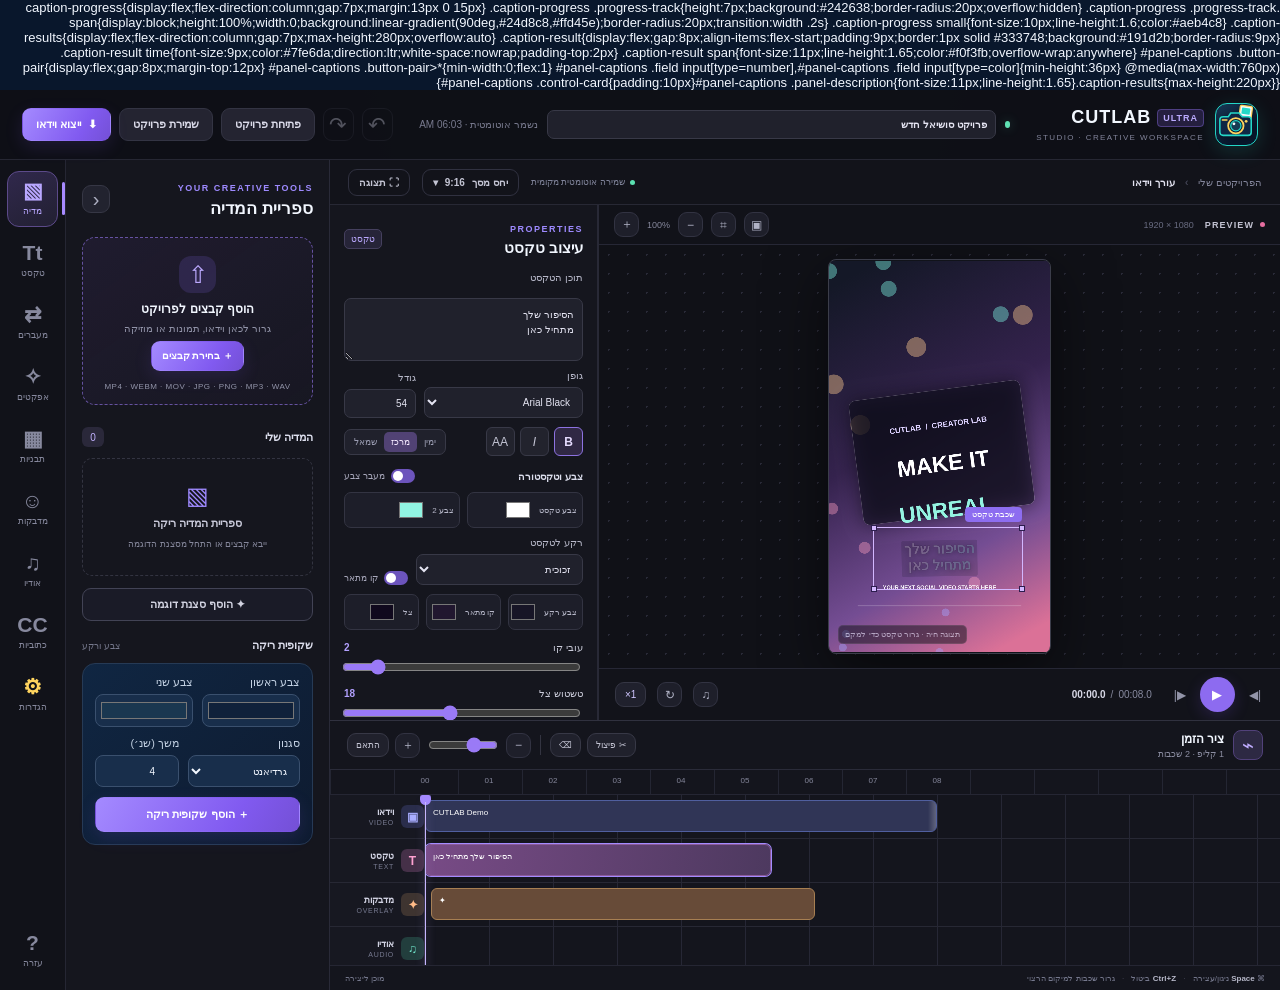
==== commit f2c81f8d: "Fix Social Pro subtitle function placement" ====
--- a/index.html
+++ b/index.html
@@ -624,7 +624,6 @@
   function populateClip(c){const m=mediaById(c.mediaId);$('clipFileName').textContent=c.kind==='blank'?'שקופית צבעונית':(m?.name||'סצנת דוגמה');$('clipPropertyArt').style.background=c.kind==='blank'?`linear-gradient(135deg,${c.blankColor1||'#10213a'},${c.blankColor2||'#1a3750'})`:m?.kind==='image'?'linear-gradient(135deg,#243c51,#7c568a)':m?.kind==='video'?'linear-gradient(135deg,#1d3950,#614878)':'linear-gradient(135deg,#282946,#7a508d)';$('clipStart').value=Number(c.sourceStart||0).toFixed(1);$('clipDuration').value=Number(c.duration||5).toFixed(1);$('clipSpeed').value=c.speed||1;$('clipSpeedLabel').textContent=`${Number(c.speed||1).toFixed(2)}×`;$('clipFit').value=c.fit||'cover';$('clipVolume').value=c.volume??100;$('clipTransition').value=c.transition||'none';$('clipBrightness').value=c.brightness||100;$('clipBrightnessLabel').textContent=`${c.brightness||100}%`;$('blankSlideControls').classList.toggle('hidden',c.kind!=='blank');$('clipBlankColor1').value=c.blankColor1||'#10213a';$('clipBlankColor2').value=c.blankColor2||'#1a3750';$('clipBlankStyle').value=c.blankStyle||'gradient';}
   function populateSticker(s){$('stickerContent').value=s.content||'✨';$('stickerSize').value=s.size||100;$('stickerX').value=s.x||50;$('stickerY').value=s.y||50;$('stickerStart').value=Number(s.start||0).toFixed(1);$('stickerDuration').value=Number(s.duration||3).toFixed(1);}
   function populateAudio(a){const m=mediaById(a.mediaId);$('audioClipName').value=m?.name||'רצועת אודיו';$('audioStart').value=Number(a.start||0).toFixed(1);$('audioDuration').value=Number(a.duration||state.total).toFixed(1);$('audioVolume').value=a.volume??70;$('audioVolumeLabel').textContent=`${a.volume??70}%`;$('audioSourceStart').value=Number(a.sourceStart||0).toFixed(1);$('audioSpeed').value=a.speed||1;$('audioSpeedLabel').textContent=`${Number(a.speed||1).toFixed(2)}×`;$('audioFadeIn').value=a.fadeIn??.4;$('audioFadeInLabel').textContent=`${Number(a.fadeIn??.4).toFixed(1)} שנ׳`;$('audioFadeOut').value=a.fadeOut??.6;$('audioFadeOutLabel').textContent=`${Number(a.fadeOut??.6).toFixed(1)} שנ׳`;$('audioPan').value=a.pan||0;$('audioPanLabel').textContent=Number(a.pan||0)===0?'מרכז':Number(a.pan)<0?'שמאל':'ימין';$('audioMute').checked=!!a.muted;}
-  function addText(content='הסיפור שלך מתחיל כאן'
   let transcribedSegments=[];
   function secondsLabel(value){const n=Math.max(0,Number(value)||0),m=Math.floor(n/60),s=(n%60);return String(m).padStart(2,'0')+':'+s.toFixed(1).padStart(4,'0');}
   function renderCaptionResults(){const root=$('captionResults');if(!root)return;$('captionCount').textContent=String(transcribedSegments.length);$('applyCaptionsBtn').disabled=!transcribedSegments.length;$('exportCaptionsBtn').disabled=!transcribedSegments.length;$('clearCaptionsBtn').disabled=!transcribedSegments.length;if(!transcribedSegments.length){root.innerHTML='<div class="empty-inline">עדיין לא נוצרו כתוביות</div>';return;}root.innerHTML='';transcribedSegments.forEach(seg=>{const row=document.createElement('div');row.className='caption-result';const time=document.createElement('time');time.textContent=secondsLabel(seg.start);const span=document.createElement('span');span.textContent=seg.text;row.append(time,span);root.appendChild(row);});}
@@ -636,7 +635,7 @@
   function applyGeneratedCaptions(){if(!transcribedSegments.length)return;recordHistory();const y=Number($('captionPosition').value)||82,size=clamp(Number($('captionSize').value)||40,24,90),color=$('captionColor').value||'#ffffff',background=$('captionBackground').value||'solid';let added=0;for(const seg of transcribedSegments){const start=clamp((Number(state.captionClipStart)||0)+(Number(seg.start)||0),0,Math.max(0,state.total-.1));const end=Math.min(state.total,(Number(state.captionClipStart)||0)+(Number(seg.end)||0));const duration=Math.max(.25,end-start);if(duration<=.2)continue;const base=presetText.subtitle||{};const layer={id:uid('text'),content:seg.text,kind:'text',start,duration,x:50,y,size,font:'Arial',bold:true,italic:false,upper:false,align:'center',color,color2:'#d7edff',gradient:false,background,bgColor:'#09172c',bgOpacity:88,outline:true,outlineColor:'#071326',outlineWidth:2,shadowColor:'#000000',shadowBlur:10,animIn:'fade',animOut:'fade',scale:100,rotation:0,...base,color,size,background};state.texts.push(layer);added++;}delete state.captionClipStart;recompute();renderAll();if(added){selectLayer('text',state.texts[state.texts.length-1].id);setPanel('text');notify(added+' כתוביות נוספו כשכבות הניתנות לעריכה');}else notify('לא נמצאו כתוביות בטווח הקליפ','error');}
   function exportCaptionsSrt(){if(!transcribedSegments.length)return;const fmtSrt=v=>{const ms=Math.max(0,Math.round(v*1000)),hh=Math.floor(ms/3600000),mm=Math.floor(ms%3600000/60000),ss=Math.floor(ms%60000/1000),zz=ms%1000;return String(hh).padStart(2,'0')+':'+String(mm).padStart(2,'0')+':'+String(ss).padStart(2,'0')+','+String(zz).padStart(3,'0');};const body=transcribedSegments.map((x,i)=>(i+1)+'\n'+fmtSrt(x.start)+' --> '+fmtSrt(x.end)+'\n'+x.text).join('\n\n')+'\n';downloadBlob(new Blob(['\uFEFF',body],{type:'text/plain;charset=utf-8'}),safeFileName()+'.srt');}
 
-  function addText(content='הסיפור שלך מתחיל כאן',preset='clean') {recordHistory();const p=presetText[preset]||{};const l={id:uid('text'),content,kind:'text',start:clamp(state.currentTime,0,Math.max(0,state.total-.1)),duration:Math.min(4,Math.max(.5,state.total-state.currentTime)),x:50,y:52,size:62,font:'Arial',bold:true,italic:false,upper:false,align:'center',color:'#ffffff',color2:'#a78bfa',gradient:false,background:'none',bgColor:'#14131f',bgOpacity:88,outline:true,outlineColor:'#17131d',outlineWidth:3,shadowColor:'#000000',shadowBlur:16,animIn:'pop',animOut:'fade',scale:100,rotation:0,...p};state.texts.push(l);selectLayer('text',l.id);setPanel('text');renderAll();notify('שכבת טקסט חדשה נוספה');return l; }
+    function addText(content='הסיפור שלך מתחיל כאן',preset='clean') {recordHistory();const p=presetText[preset]||{};const l={id:uid('text'),content,kind:'text',start:clamp(state.currentTime,0,Math.max(0,state.total-.1)),duration:Math.min(4,Math.max(.5,state.total-state.currentTime)),x:50,y:52,size:62,font:'Arial',bold:true,italic:false,upper:false,align:'center',color:'#ffffff',color2:'#a78bfa',gradient:false,background:'none',bgColor:'#14131f',bgOpacity:88,outline:true,outlineColor:'#17131d',outlineWidth:3,shadowColor:'#000000',shadowBlur:16,animIn:'pop',animOut:'fade',scale:100,rotation:0,...p};state.texts.push(l);selectLayer('text',l.id);setPanel('text');renderAll();notify('שכבת טקסט חדשה נוספה');return l; }
   function addSticker(content){recordHistory();const s={id:uid('sticker'),content,kind:'sticker',start:clamp(state.currentTime,0,Math.max(0,state.total-.1)),duration:3,x:50,y:46,size:106,rotation:0};state.stickers.push(s);selectLayer('sticker',s.id);setPanel('stickers');renderAll();notify('המדבקה נוספה — אפשר לגרור אותה בתצוגה');}
   function addBlankSlide(){recordHistory();const c={id:uid('clip'),mediaId:null,kind:'blank',duration:clamp(Number($('blankNewDuration').value)||4,.5,60),sourceStart:0,speed:1,volume:0,transition:state.clips.length?'fade':'none',transitionDuration:.6,filter:'none',brightness:100,contrast:100,saturation:100,fit:'cover',blankColor1:$('blankNewColor1').value||'#10213a',blankColor2:$('blankNewColor2').value||'#1a3750',blankStyle:$('blankNewStyle').value||'gradient'};const selectedIndex=state.selected.type==='clip'?state.clips.findIndex(x=>x.id===state.selected.id):-1;if(selectedIndex>=0)state.clips.splice(selectedIndex+1,0,c);else state.clips.push(c);recompute();selectLayer('clip',c.id);renderAll();notify('שקופית ריקה נוספה לציר הזמן');}
   function updateBlankProp(prop,value){const c=selectedClip();if(!c||c.kind!=='blank')return;c[prop]=value;$('clipPropertyArt').style.background=`linear-gradient(135deg,${c.blankColor1||'#10213a'},${c.blankColor2||'#1a3750'})`;draw();renderTimeline();}
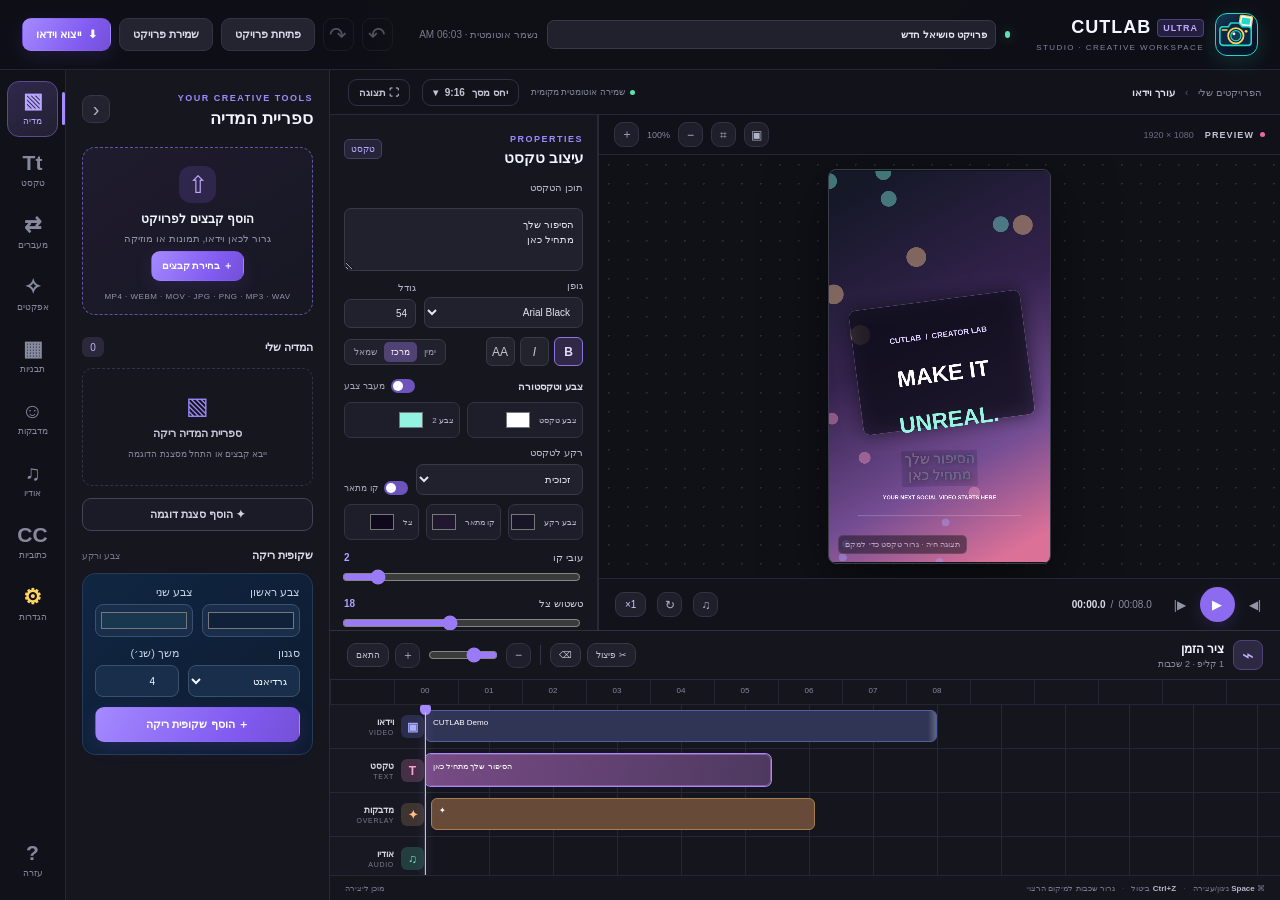
==== commit 7b84b92c: "Fix captions CSS leaking into page content" ====
--- a/index.html
+++ b/index.html
@@ -106,7 +106,6 @@
   #exportModal .modal-actions .btn{min-height:44px;}
 }
 
-</style>
 .caption-progress{display:flex;flex-direction:column;gap:7px;margin:13px 0 15px}
 .caption-progress .progress-track{height:7px;background:#242638;border-radius:20px;overflow:hidden}
 .caption-progress .progress-track span{display:block;height:100%;width:0;background:linear-gradient(90deg,#24d8c8,#ffd45e);border-radius:20px;transition:width .2s}
@@ -119,8 +118,7 @@
 #panel-captions .button-pair>*{min-width:0;flex:1}
 #panel-captions .field input[type=number],#panel-captions .field input[type=color]{min-height:36px}
 @media(max-width:760px){#panel-captions .control-card{padding:10px}#panel-captions .panel-description{font-size:11px;line-height:1.65}.caption-results{max-height:220px}}
-
-
+</style>
 </head>
 <body>
 <div class="app-shell">
